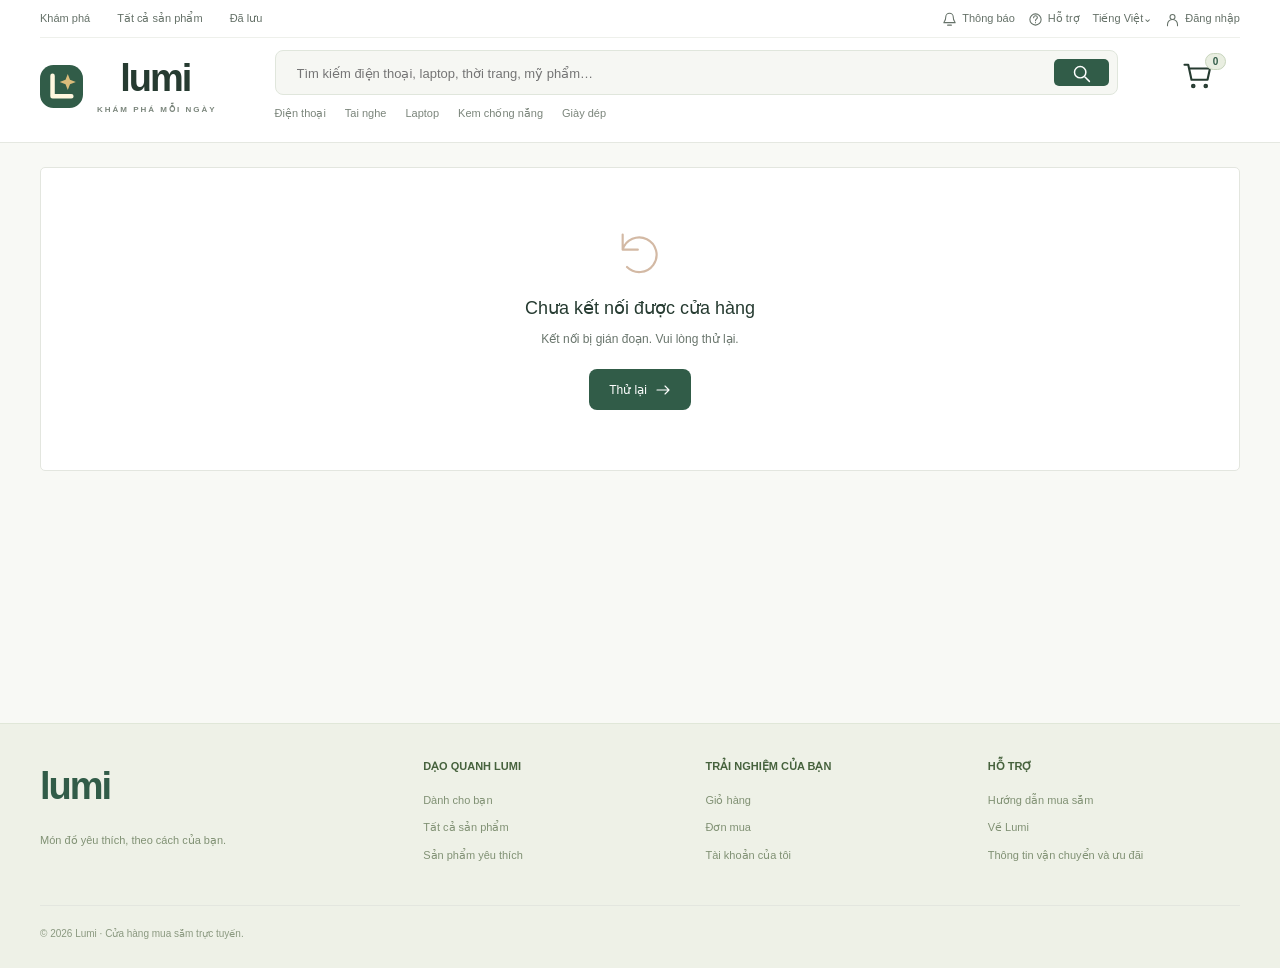
==== index.html @ dc426d9c "feat(deploy): add production config for free Hugging Face Spaces backend & Vercel frontend" ====
<!doctype html>
<html lang="vi">
<head>
  <meta charset="UTF-8"><meta name="viewport" content="width=device-width,initial-scale=1">
  <meta name="theme-color" content="#315c48"><meta name="description" content="Lumi · Khám phá sản phẩm cho công nghệ, thời trang, làm đẹp và nhà cửa.">
  <title>Lumi · Mỗi ngày một lựa chọn mới</title>
  <link rel="icon" href="/static/images/lumi-mark.svg" type="image/svg+xml">
  <link rel="stylesheet" href="/static/css/style.css">
  <link rel="stylesheet" href="/static/css/commerce.css?v=20261016-muse-overhaul"><link rel="stylesheet" href="/static/css/native.css?v=20261016-retail"><link rel="stylesheet" href="/static/css/experience.css?v=20261016"><script defer src="/static/js/native.js?v=20261016-retail"></script><link rel="stylesheet" href="/static/css/storefront.css?v=20261016-retail"><script defer src="/static/js/storefront.js?v=20261016-retail"></script><script defer src="/static/js/app.js?v=20261016-search-close"></script>
</head>
<body>
  <div class="demo-strip" id="demo-strip" hidden><span>LUMI / CỬA HÀNG MUA SẮM</span> Khám phá sản phẩm mới mỗi ngày</div>
  <header class="site-header">
    <div class="container top-nav"><div class="top-links"><button data-action="home">Khám phá</button><i></i><button data-action="catalog">Tất cả sản phẩm</button><i></i><button data-action="wishlist">Đã lưu</button></div><div class="top-links"><button data-action="notifications"><span data-icon="bell"></span>Thông báo <b id="notice-count" hidden></b></button><button data-action="help"><span data-icon="help"></span>Hỗ trợ</button><span class="language">Tiếng Việt⌄</span><button id="account-nav" data-action="account"><span data-icon="user"></span>Đăng nhập</button></div></div>
    <div class="container main-nav"><button class="brand" data-action="home" aria-label="Lumi trang chủ"><img src="/static/images/lumi-mark.svg" alt=""><span>lumi<small>KHÁM PHÁ MỖI NGÀY</small></span></button><div class="search-area"><form id="search-form" class="search-box"><input id="search" type="search" placeholder="Tìm kiếm điện thoại, laptop, thời trang, mỹ phẩm…" autocomplete="off" aria-label="Tìm kiếm sản phẩm"><button type="submit" aria-label="Tìm kiếm"><span data-icon="search"></span></button></form><div id="search-dropdown" class="search-dropdown" hidden></div><div class="search-suggestions"><button data-search="điện thoại">Điện thoại</button><button data-search="tai nghe">Tai nghe</button><button data-search="laptop">Laptop</button><button data-search="kem chống nắng">Kem chống nắng</button><button data-search="giày">Giày dép</button></div></div><button class="cart-trigger" data-action="cart" aria-label="Mở giỏ hàng"><span data-icon="cart"></span><b id="cart-count">0</b></button></div>
  </header>
  <div id="demo-toolbar" class="demo-toolbar" hidden><div class="container"><span class="demo-context"><span class="status-dot"></span>HỒ SƠ KHÁCH HÀNG</span><label class="profile-switch"><span data-icon="users"></span><select id="profile-switch" aria-label="Đổi hồ sơ demo"><option value="">Chọn hồ sơ mua sắm</option></select></label><label class="debug-toggle" title="Xem thông tin thử nghiệm"><input type="checkbox" id="debug-toggle"><span class="switch"></span> Chế độ Lab </label></div></div>
  <aside id="debug-panel" class="debug-panel" hidden></aside>
  <main id="app"><div class="container loading-screen"><div class="spinner"></div><p>Đang mở cửa hàng dành cho bạn…</p></div></main>
  <footer><div class="container"><div class="footer-brand"><strong>lumi</strong><p>Món đồ yêu thích, theo cách của bạn.</p></div><div><strong>DẠO QUANH LUMI</strong><button data-action="home">Dành cho bạn</button><button data-action="catalog">Tất cả sản phẩm</button><button data-action="wishlist">Sản phẩm yêu thích</button></div><div><strong>TRẢI NGHIỆM CỦA BẠN</strong><button data-action="cart">Giỏ hàng</button><button data-action="orders">Đơn mua</button><button data-action="account">Tài khoản của tôi</button></div><div><strong>HỖ TRỢ</strong><button data-action="help">Hướng dẫn mua sắm</button><button data-action="about">Về Lumi</button><p>Thông tin vận chuyển và ưu đãi</p></div></div><div class="footer-bottom container">© 2026 Lumi · Cửa hàng mua sắm trực tuyến.</div></footer>
  <nav class="mobile-nav" aria-label="Điều hướng di động"><button data-action="home"><span data-icon="home"></span>Khám phá</button><button data-action="wishlist"><span data-icon="heart"></span>Yêu thích</button><button data-action="cart"><span data-icon="cart"></span>Giỏ hàng</button><button data-action="account"><span data-icon="user"></span>Tôi</button></nav>
  <dialog id="modal" aria-labelledby="modal-title"><div id="modal-content"></div></dialog>
  <div id="toasts" class="toasts" role="status" aria-live="polite"></div>
</body></html>
---- static/css/style.css ----
:root{--orange:#ee4d2d;--orange-dark:#d83f21;--ink:#292623;--muted:#8c8782;--line:#eeebe7;--bg:#f6f5f3;--green:#16856a;--serif:Georgia,'Times New Roman',serif}*{box-sizing:border-box}body{margin:0;font-family:Arial,'Helvetica Neue',sans-serif;font-size:14px;color:var(--ink);background:var(--bg);line-height:1.5}button,input,select,textarea{font:inherit}button,a,input,select,textarea{-webkit-tap-highlight-color:transparent}button{cursor:pointer;border:0;background:transparent;color:inherit}button:disabled{cursor:not-allowed;opacity:.5}a{color:inherit;text-decoration:none}button:focus-visible,a:focus-visible,input:focus-visible,select:focus-visible,textarea:focus-visible{outline:3px solid #ffb28d;outline-offset:3px}h1,h2,h3,p{margin:0}img{max-width:100%;display:block}svg{width:21px;height:21px;stroke:currentColor;stroke-width:1.7;fill:none;stroke-linecap:round;stroke-linejoin:round;vertical-align:middle;flex-shrink:0}[hidden]{display:none!important}.container{width:min(1200px,calc(100% - 64px));margin:auto}.demo-strip{padding:5px 20px;text-align:center;background:#292623;color:#e2dcd6;font-size:10px;letter-spacing:.3px}.demo-strip span{font-size:9px;color:#ffbda7;border:1px solid #79605a;border-radius:3px;padding:1px 5px;margin-right:8px}.site-header{background:linear-gradient(110deg,#ed452b,#fb6435);color:white}.top-nav{display:flex;justify-content:space-between;min-height:38px;font-size:11px}.top-links{display:flex;gap:13px;align-items:center}.top-links button{padding:0;display:flex;align-items:center;gap:5px}.top-links svg{width:15px;height:15px}.top-links i{height:12px;border-left:1px solid #ffffff45}.social{font-size:14px;font-weight:bold}.main-nav{display:flex;align-items:center;gap:48px;padding:18px 0 27px}.brand{display:flex;gap:10px;align-items:center;color:#fff;padding:0;min-width:180px}.brand img{width:43px;height:48px}.brand>span{font-size:35px;letter-spacing:-1.5px;line-height:1.1}.brand small{display:block;font-size:9px;letter-spacing:6px;text-align:left;margin:4px 0 0 3px}.search-area{flex:1;min-width:0}.search-box{background:#fff;display:flex;padding:4px;border-radius:3px;box-shadow:0 2px 5px #b63c2417}.search-box input{width:100%;height:36px;padding:0 14px;border:0;outline:none;color:var(--ink);font-size:12px}.search-box button{background:var(--orange);width:62px;flex-shrink:0;border-radius:2px;color:#fff}.search-suggestions{display:flex;gap:15px;margin-top:7px;font-size:10px}.search-suggestions button{padding:0;white-space:nowrap}.cart-trigger{position:relative;margin:0 22px 20px 0}.cart-trigger svg{width:30px;height:30px}.cart-trigger b{position:absolute;right:-8px;top:-7px;border:2px solid #f35a31;border-radius:10px;background:#fff;color:var(--orange);font-size:10px;min-width:21px;padding:0 4px}.demo-toolbar{background:#fff;border-bottom:1px solid var(--line)}.demo-toolbar>.container{display:flex;align-items:center;gap:24px;min-height:45px;font-size:11px}.demo-context{color:var(--muted);display:flex;align-items:center;gap:7px}.status-dot{width:6px;height:6px;background:#4eae84;display:inline-block;border-radius:50%;box-shadow:0 0 0 3px #4eae8415}.profile-switch{display:flex;align-items:center;gap:6px}.profile-switch svg{width:16px;height:16px;color:var(--muted)}.profile-switch select{border:0;background:#fff;max-width:240px;font-size:11px;color:#5c5752}.debug-toggle{margin-left:auto;display:flex;gap:8px;align-items:center;cursor:pointer;font-size:11px}.debug-toggle input{position:absolute;opacity:0;pointer-events:none}.switch{display:block;width:29px;height:16px;border-radius:15px;background:#d9d5d1;padding:2px}.switch:after{content:'';display:block;background:white;width:12px;height:12px;border-radius:50%;transition:transform .15s}.debug-toggle input:checked+.switch{background:var(--orange)}.debug-toggle input:checked+.switch:after{transform:translateX(13px)}.lab-label{font-size:8px;color:var(--orange);background:#fff0e9;padding:3px 5px;border-radius:3px;letter-spacing:.5px}.debug-panel{background:#17231f;color:#b1dec6;border-bottom:1px solid #365442;font-family:monospace;padding:18px 0}.debug-top{display:flex;justify-content:space-between;align-items:center;font-size:12px;gap:12px}.debug-metrics{display:flex;gap:30px;flex-wrap:wrap;margin-top:12px;font-size:11px}.debug-metrics span{color:#6d9b81;display:block;font-size:10px}.debug-panel button{color:#c2f2d5;border:1px solid #42614e;border-radius:4px;padding:5px 10px}.debug-note{font-size:10px;opacity:.7;margin-top:10px}.page{padding-top:25px;padding-bottom:52px;min-height:60vh}.welcome-line{display:flex;align-items:center;justify-content:space-between;margin-bottom:15px;font-size:12px;color:#746e67}.welcome-line span{display:flex;align-items:center;gap:6px}.welcome-line b{color:var(--ink);font-weight:500}.welcome-line small{font-size:10px;letter-spacing:.6px}.hero-layout{display:grid;grid-template-columns:minmax(0,2.1fr) minmax(0,1fr);gap:12px}.hero{position:relative;overflow:hidden;min-height:310px;border-radius:6px;background:#f4e7d9;display:flex;align-items:center;padding:36px}.hero-copy{position:relative;z-index:2;max-width:55%}.eyebrow{font-size:10px;letter-spacing:2px;color:#a17457;font-weight:600;display:flex;align-items:center;gap:7px;margin-bottom:10px}.hero h1{font-family:var(--serif);font-size:43px;font-weight:500;line-height:1.13;letter-spacing:-1.5px;color:#442f23}.hero h1 em{color:var(--orange);font-style:normal}.hero p{font-size:12px;color:#8e7160;margin:14px 0 20px;max-width:240px}.primary,.secondary,.outline,.soft-button{border-radius:3px;padding:11px 20px;font-size:12px;display:inline-flex;align-items:center;justify-content:center;gap:8px;min-height:41px}.primary{background:var(--orange);color:#fff}.primary:hover{background:var(--orange-dark)}.primary svg{width:16px;height:16px}.secondary{background:var(--ink);color:#fff}.outline{border:1px solid var(--orange);color:var(--orange);background:#fff8f4}.soft-button{background:#f5f3f0;color:#6f645b}.hero-art{position:absolute;right:-7px;top:0;width:47%;height:100%;display:grid;place-items:center;background:radial-gradient(ellipse at 50% 80%,#e2c7a7,transparent 65%)}.hero-circle{width:245px;height:245px;position:absolute;background:#ead6be;border-radius:50%;right:15px;top:27px}.hero-art img{width:230px;height:245px;object-fit:cover;position:relative;transform:rotate(-9deg);mix-blend-mode:multiply;border-radius:35%}.hero-sticker{position:absolute;background:#fffaf3;border:1px solid #e4d2bc;border-radius:50%;width:72px;height:72px;display:flex;align-items:center;justify-content:center;flex-direction:column;right:18px;bottom:27px;transform:rotate(10deg);font-size:10px;color:#9e6e43;box-shadow:0 8px 24px #96765016}.hero-sticker b{font-size:23px;color:#7c4a27}.hero-pagination{position:absolute;left:36px;bottom:15px;display:flex;gap:5px}.hero-pagination button{width:6px;height:6px;background:#c7ae97;border-radius:10px;padding:0}.hero-pagination .active{width:21px;background:#8e5a39}.side-promos{display:grid;gap:12px;grid-template-rows:1fr 1fr}.promo{position:relative;border-radius:6px;overflow:hidden;padding:21px 24px;display:flex;align-items:center;min-height:149px}.promo-one{background:#e5ebdf}.promo-two{background:#f5ddd4}.promo>div{position:relative;z-index:1;max-width:65%}.promo small{font-size:8px;letter-spacing:1.3px;color:#61715b}.promo h3{font-family:var(--serif);font-weight:500;font-size:24px;line-height:1.1;margin:5px 0 9px;color:#3e4e36}.promo-two h3{color:#8c4d3d}.promo p{font-size:10px;color:#6b7763}.promo button{font-size:10px;color:#42623b;padding:7px 0 0}.promo img{position:absolute;right:0;width:40%;height:100%;top:0;object-fit:cover;mix-blend-mode:multiply}.benefit-strip{display:grid;grid-template-columns:repeat(4,1fr);background:#fff;border:1px solid var(--line);border-radius:5px;margin-top:16px;padding:18px 10px}.benefit{display:flex;justify-content:center;align-items:center;gap:12px;border-right:1px solid var(--line)}.benefit:last-child{border:0}.benefit svg{color:var(--orange);width:25px;height:25px}.benefit strong{font-size:11px;display:block;font-weight:600}.benefit small{font-size:10px;color:var(--muted);display:block;margin-top:2px}.section{margin-top:29px}.section-title{display:flex;align-items:center;gap:12px;justify-content:space-between;margin-bottom:17px}.section-title h2{font-size:19px;font-weight:600;letter-spacing:-.4px}.section-title p{font-size:11px;color:var(--muted);margin-top:3px}.section-title>button{font-size:11px;color:var(--orange);display:flex;align-items:center;gap:6px}.section-title>button svg{width:14px;height:14px}.category-list{display:grid;grid-template-columns:repeat(8,1fr);background:#fff;border:1px solid var(--line);border-radius:5px}.category{padding:19px 6px 16px;display:flex;flex-direction:column;align-items:center;gap:10px;position:relative;border-right:1px solid #f5f2ef;font-size:11px}.category:last-child{border:0}.category:hover,.category.active{background:#fff8f3;color:var(--orange)}.category-icon{width:57px;height:57px;background:#f7f1ea;border-radius:50%;display:grid;place-items:center;color:#a47d59}.category:nth-child(2n) .category-icon{background:#eef1e9;color:#788365}.category:nth-child(3n) .category-icon{background:#f7eae5;color:#b77f6f}.category-icon svg{width:29px;height:29px;stroke-width:1.3}.category small{font-size:9px;color:#aaa39a}.flash{background:#fff;border-radius:5px;border:1px solid var(--line);padding:21px 22px}.flash .section-title{margin-bottom:16px}.flash-heading{display:flex;align-items:center;gap:17px}.flash h2{font-style:italic;font-size:23px;color:var(--orange);letter-spacing:-1px;font-weight:800}.countdown{display:flex;gap:3px;align-items:center;font-size:12px;color:#655d55}.countdown b{background:#2e2a26;color:#fff;min-width:22px;border-radius:3px;padding:2px 4px;font-size:10px;text-align:center}.flash-grid{display:grid;grid-template-columns:repeat(6,1fr);gap:18px}.flash-card{min-width:0;position:relative;text-align:center;cursor:pointer}.flash-img{background:#f8f7f4;aspect-ratio:1.15;overflow:hidden;position:relative;border-radius:3px}.flash-img img{height:100%;width:100%;object-fit:cover;transition:transform .2s}.flash-card:hover img{transform:scale(1.04)}.discount{position:absolute;top:0;right:0;background:#ffe8b4;color:#dc5a33;padding:3px 6px;font-size:10px;z-index:1}.flash-card .price{margin:10px 0 5px;font-size:19px;display:block}.sale-progress{height:15px;position:relative;border-radius:10px;background:#ffe3d8;overflow:hidden;font-size:8px;color:#fff;display:flex;align-items:center;justify-content:center}.sale-progress:before{position:absolute;content:'';left:0;top:0;height:100%;width:var(--progress,70%);background:linear-gradient(90deg,#fa9a50,#f45232)}.sale-progress span{position:relative;z-index:1}.muse-banner{display:flex;align-items:center;justify-content:space-between;padding:24px 30px;background:#eeeae2;border:1px solid #e5dfd3;border-radius:5px;gap:20px}.muse-symbol{height:46px;width:46px;border:1px solid #cfc6b2;border-radius:12px;display:grid;place-items:center;color:#87734f;background:#f7f5ef;flex-shrink:0}.muse-symbol svg{width:25px;height:25px}.muse-banner-copy{flex:1}.muse-banner h3{font-family:var(--serif);font-size:24px;font-weight:500;color:#584c38}.muse-banner p{font-size:11px;color:#948671;margin-top:3px}.muse-banner .eyebrow{font-size:8px;margin-bottom:3px;color:#928164}.muse-banner button{font-size:11px;display:flex;align-items:center;gap:8px}.muse-banner button svg{width:16px;height:16px}.recommend-title{border-bottom:2px solid var(--orange);padding-bottom:13px}.recommend-title h2{font-size:18px;color:var(--orange)}.recommend-title .badge{margin-left:10px;vertical-align:middle}.badge{font-size:8px;letter-spacing:1px;background:#fff0e9;color:var(--orange);border:1px solid #f8d5c8;border-radius:3px;padding:3px 6px;display:inline-block;font-weight:500}.recommend-status{display:flex;gap:6px;align-items:center;font-size:10px;color:#999287}.product-grid{display:grid;grid-template-columns:repeat(6,minmax(0,1fr));gap:12px}.product-card{position:relative;min-width:0;background:#fff;border:1px solid #e9e6e2;border-radius:4px;overflow:hidden;transition:transform .16s,box-shadow .16s,border-color .16s}.product-card:hover{transform:translateY(-3px);box-shadow:0 5px 18px #3a261810;border-color:#edb39b}.product-card-main{padding:0;text-align:left;width:100%;display:block}.product-image{position:relative;aspect-ratio:1;background:#f7f5f1;overflow:hidden}.product-image img{width:100%;height:100%;object-fit:cover;transition:transform .2s}.product-card:hover .product-image img{transform:scale(1.03)}.mall-tag{position:absolute;left:0;top:10px;font-size:8px;background:#c52b2e;color:#fff;padding:1px 5px;letter-spacing:.2px}.product-info{padding:10px 10px 12px}.product-name{height:34px;overflow:hidden;font-size:11px;line-height:17px;font-weight:400;display:-webkit-box;-webkit-line-clamp:2;-webkit-box-orient:vertical}.product-promos{display:flex;gap:4px;height:22px;align-items:center;margin-top:4px}.product-promos span{font-size:7px;border:1px solid #ee8a63;color:#e86b3f;padding:0 3px;white-space:nowrap}.product-promos .free-tag{color:#1d9b89;border-color:#31b99d}.product-prices{display:flex;align-items:baseline;gap:6px;margin:5px 0}.price{font-size:19px;color:var(--orange);letter-spacing:-.5px;font-weight:500}.price small{font-size:11px;margin-right:1px}.old-price{font-size:9px;text-decoration:line-through;color:#aaa39b}.product-meta{display:flex;align-items:center;justify-content:space-between;font-size:9px;color:#948b81;margin:6px 0}.stars{color:#e6a34f;letter-spacing:1px}.product-location{font-size:9px;color:#aaa298;display:flex;align-items:center;gap:3px}.product-location svg{width:10px;height:10px}.product-score{background:#14291e;color:#9ddbaf;font-size:9px;font-family:monospace;padding:6px 9px;border-top:1px solid #30533a;overflow:hidden;text-overflow:ellipsis}.heart-button{position:absolute;top:9px;right:9px;width:27px;height:27px;background:#ffffffd9;border-radius:50%;color:#9a8d80;display:grid;place-items:center;z-index:2}.heart-button svg{width:15px;height:15px}.heart-button.saved{color:var(--orange)}.load-more{text-align:center;margin-top:26px}.load-more button{background:#fff;border:1px solid #dbd5cd;width:300px;max-width:100%;padding:11px;font-size:11px;color:#6f6459}.quick-vouchers{display:flex;gap:12px;margin-top:16px}.mini-voucher{border:1px dashed #edcab7;background:#fffaf5;flex:1;display:flex;align-items:center;padding:12px 16px;gap:11px;color:#a96843;border-radius:4px}.mini-voucher svg{width:23px;height:23px}.mini-voucher strong{display:block;font-size:12px}.mini-voucher small{font-size:9px;color:#b5927b}.mini-voucher>span:last-child{margin-left:auto;font-size:14px}.breadcrumb{font-size:11px;color:#a09486;margin-bottom:21px;display:flex;align-items:center;gap:10px}.breadcrumb button{padding:0}.page-title{font-size:26px;font-family:var(--serif);font-weight:500;margin-bottom:5px}.page-subtitle{color:var(--muted);font-size:12px;margin-bottom:23px}.catalog-layout{display:grid;grid-template-columns:185px 1fr;gap:22px}.filter-panel{background:#fff;border:1px solid var(--line);border-radius:5px;padding:18px;height:fit-content}.filter-panel h3{font-size:12px;margin:0 0 14px}.filter-group{border-top:1px solid var(--line);margin-top:17px;padding-top:17px}.filter-group>label{display:block;font-size:11px;margin-bottom:8px}.filter-categories{display:flex;flex-direction:column;gap:7px}.filter-categories button{text-align:left;font-size:11px;padding:4px 0;color:#8d8275}.filter-categories button.active{color:var(--orange);font-weight:bold}.filter-panel input,.filter-panel select{width:100%;padding:7px 6px;font-size:10px;border:1px solid #e4ddd5;border-radius:3px;margin-bottom:7px}.filter-panel .primary{width:100%;font-size:10px;min-height:30px;padding:7px}.sort-bar{background:#eae7e2;border-radius:4px;padding:12px;display:flex;gap:7px;align-items:center;margin-bottom:14px;font-size:11px}.sort-bar>span{margin-right:8px;color:#8a7f73}.sort-bar button{background:#fff;padding:8px 12px;border-radius:3px}.sort-bar button.active{background:var(--orange);color:#fff}.sort-bar select{border:0;border-radius:3px;padding:8px 5px;background:#fff;font-size:11px}.result-count{margin-left:auto;font-size:10px;color:#918477}.catalog-layout .product-grid{grid-template-columns:repeat(4,minmax(0,1fr))}.pagination{display:flex;justify-content:center;gap:7px;margin-top:24px}.pagination button{padding:8px 14px;background:#fff;border:1px solid #e8e1d8;border-radius:3px}.pagination button.active{background:var(--orange);color:#fff;border-color:var(--orange)}.empty-state{background:#fff;text-align:center;padding:60px 20px;border:1px solid var(--line);border-radius:5px;grid-column:1/-1}.empty-state>svg{width:52px;height:52px;color:#d3b9a4;stroke-width:1;margin-bottom:15px}.empty-state h3{font-size:18px;margin-bottom:8px;font-weight:500}.empty-state p{font-size:12px;color:var(--muted);margin-bottom:21px}.content-card{background:#fff;border:1px solid var(--line);border-radius:5px;padding:26px}.cart-layout{display:grid;grid-template-columns:minmax(0,1fr) 340px;gap:20px;align-items:start}.cart-shop{padding:14px 18px;border-bottom:1px solid var(--line);display:flex;align-items:center;gap:10px;font-size:12px;font-weight:600}.cart-shop .badge{font-size:8px;letter-spacing:0}.cart-line{display:grid;grid-template-columns:17px 75px minmax(0,1fr) 90px 95px 22px;gap:15px;padding:18px;align-items:center;border-bottom:1px solid var(--line)}input[type=checkbox]{accent-color:var(--orange);width:15px;height:15px;cursor:pointer}.cart-line img{width:75px;height:75px;object-fit:cover;border-radius:3px}.cart-line h3{font-size:12px;font-weight:500;line-height:1.5}.cart-line p{font-size:10px;color:var(--muted);margin-top:5px}.cart-line .price{font-size:15px}.quantity{display:flex;border:1px solid #e4ddd4;border-radius:3px;width:fit-content;align-items:center;background:#fff}.quantity button{width:27px;height:29px;color:#8b7e6e}.quantity span{min-width:31px;text-align:center;border-left:1px solid #e4ddd4;border-right:1px solid #e4ddd4;font-size:12px}.quantity input{width:40px;border:0;text-align:center;font-size:12px;appearance:textfield}.quantity input::-webkit-inner-spin-button{appearance:none}.remove-button{color:#a79c90}.remove-button svg{width:16px;height:16px}.cart-select-all{padding:15px 18px;display:flex;gap:9px;align-items:center;font-size:11px}.checkout-summary{position:sticky;top:20px}.checkout-summary h3{font-size:16px;margin-bottom:18px;font-weight:600}.summary-row{display:flex;justify-content:space-between;gap:10px;color:#8c8175;font-size:12px;margin:12px 0}.summary-row strong{color:#51463b;font-weight:500}.summary-row.discount-row strong{color:var(--green)}.summary-row.total{border-top:1px solid var(--line);padding-top:15px;margin-top:18px;align-items:center;color:var(--ink)}.summary-row.total strong{font-size:24px;color:var(--orange)}.checkout-summary .primary{width:100%;margin-top:10px}.checkout-summary small{display:block;text-align:center;color:#b3a594;font-size:9px;margin-top:12px}.shipping-progress{background:#edf5ee;border:1px solid #dce9dd;padding:14px 18px;border-radius:4px;font-size:11px;color:#5d8061;margin:17px 0}.shipping-progress>div{height:4px;background:#d8e7d9;margin-top:8px;border-radius:5px;overflow:hidden}.shipping-progress>div>span{display:block;height:100%;background:#74a77a;width:var(--progress,0%)}.checkout-section{margin-bottom:16px}.checkout-section h3{display:flex;gap:9px;align-items:center;font-size:15px;font-weight:500;margin-bottom:15px}.checkout-section h3 svg{color:var(--orange);width:18px;height:18px}.address-option{display:flex;align-items:start;gap:11px;padding:14px;border:1px solid #e8e0d6;border-radius:4px;margin:9px 0;font-size:12px}.address-option:has(input:checked){border-color:#ee9c77;background:#fffaf5}.address-option strong{font-size:12px;font-weight:500}.address-option p{font-size:11px;color:#8f8172;margin-top:3px}.address-option input{accent-color:var(--orange)}.checkout-section select,.checkout-section input[type=text]{width:100%;padding:11px;border:1px solid #e4ddd4;border-radius:3px;background:#fff}.coin-option{font-size:12px;display:flex;align-items:center;gap:9px;padding-top:17px}.account-layout{display:grid;grid-template-columns:205px 1fr;gap:25px;align-items:start}.account-sidebar{padding:10px 0}.account-avatar{display:flex;gap:10px;align-items:center;padding-bottom:20px;border-bottom:1px solid #e3ded6;margin-bottom:15px}.account-avatar img,.avatar-letter{width:42px;height:42px;border-radius:50%;object-fit:cover;background:#eee0d1;color:#ad7e54;display:grid;place-items:center;font-family:var(--serif);font-size:22px}.account-avatar strong{font-size:12px;display:block}.account-avatar small{font-size:10px;color:#9e8a72}.account-sidebar>button{display:flex;align-items:center;gap:11px;padding:11px 7px;font-size:12px;width:100%;text-align:left;color:#887866}.account-sidebar>button.active{color:var(--orange)}.account-sidebar svg{width:17px;height:17px}.card-title{display:flex;justify-content:space-between;align-items:center;gap:12px;border-bottom:1px solid var(--line);padding-bottom:18px;margin-bottom:20px}.card-title h2{font-size:20px;font-weight:500;font-family:var(--serif)}.card-title p{font-size:11px;color:var(--muted);margin-top:4px}.wallet-grid{display:grid;grid-template-columns:1fr 1fr;gap:14px;margin-bottom:25px}.wallet-card{padding:19px;border:1px solid #eee3d7;background:#fffaf4;border-radius:5px}.wallet-card span{font-size:11px;color:#ae8868}.wallet-card strong{display:block;font-size:27px;color:#8c603b;margin:4px 0;font-weight:500}.wallet-card small{font-size:10px;color:#ac9883}.field{margin-bottom:16px}.field label{display:block;font-size:11px;color:#8b7965;margin-bottom:7px}.field input,.field select,.field textarea{width:100%;border:1px solid #e1d9ce;padding:10px 12px;background:#fff;border-radius:3px;font-size:12px;min-height:41px;color:#51483e}.field textarea{resize:vertical;min-height:75px}.field-row{display:grid;grid-template-columns:1fr 1fr;gap:16px}.form-help{font-size:10px;color:#a28f79;margin-top:6px}.profile-form{max-width:510px}.address-card{padding:20px 0;border-bottom:1px solid var(--line);display:flex;justify-content:space-between;align-items:start;gap:18px}.address-card h3{font-size:13px;font-weight:500}.address-card p{font-size:11px;color:#94816b;margin-top:6px}.address-actions{display:flex;gap:9px;flex-shrink:0}.address-actions button{font-size:11px;color:var(--orange)}.default-tag{display:inline-block;font-size:9px;border:1px solid var(--orange);color:var(--orange);padding:1px 5px;margin-top:7px}.voucher-grid{display:grid;grid-template-columns:1fr 1fr;gap:16px}.voucher-card{display:flex;border:1px solid #e9ddd0;border-radius:4px;overflow:hidden;min-height:125px;background:#fff}.voucher-value{width:105px;flex-shrink:0;background:#f8eee1;color:#a27343;display:flex;align-items:center;justify-content:center;flex-direction:column;border-right:1px dashed #d5bfa5}.voucher-value svg{width:29px;height:29px;margin-bottom:4px}.voucher-value b{font-size:22px;font-weight:500}.voucher-detail{padding:16px;font-size:12px;flex:1}.voucher-detail strong{font-weight:500}.voucher-detail p{font-size:10px;color:#a38f77;margin-top:4px}.voucher-detail button{color:var(--orange);border:1px solid #edb898;padding:3px 14px;border-radius:2px;font-size:10px;margin-top:8px}.order-tabs{display:flex;border-bottom:1px solid var(--line);margin:-6px -8px 18px;overflow:auto}.order-tabs button{padding:14px 17px;font-size:11px;white-space:nowrap;border-bottom:2px solid transparent}.order-tabs button.active{border-color:var(--orange);color:var(--orange)}.order-card{border:1px solid var(--line);border-radius:4px;margin-bottom:16px;padding:17px}.order-card-top{display:flex;justify-content:space-between;gap:12px;font-size:10px;color:#a08c72;border-bottom:1px solid var(--line);padding-bottom:12px}.order-card-top strong{color:var(--orange);font-size:11px;font-weight:500}.order-item{display:flex;gap:13px;padding:15px 0;align-items:center;font-size:12px}.order-item img{width:58px;height:58px;object-fit:cover;border-radius:3px}.order-item>div{flex:1}.order-item p{font-size:10px;color:#a18c72;margin-top:5px}.order-total{text-align:right;border-top:1px solid var(--line);padding-top:14px;font-size:11px}.order-total strong{font-size:20px;color:var(--orange);font-weight:500;margin-left:8px}.order-buttons{display:flex;justify-content:flex-end;gap:8px;margin-top:15px}.order-buttons button{font-size:10px;padding:7px 13px;min-height:32px}.notification{padding:17px 12px;border-bottom:1px solid var(--line);display:flex;gap:15px;align-items:start}.notification.unread{background:#fff9f2}.notification-icon{width:37px;height:37px;border-radius:50%;background:#f8e5d4;color:#ba8958;display:grid;place-items:center;flex-shrink:0}.notification h3{font-size:12px;font-weight:500}.notification p{font-size:11px;color:#94806a;margin-top:4px}.notification time{font-size:9px;color:#ad9a85;margin-top:6px;display:block}dialog{border:0;padding:0;max-width:min(960px,calc(100% - 36px));width:960px;max-height:90vh;background:#fff;border-radius:8px;box-shadow:0 20px 100px #30201044;color:var(--ink)}dialog::backdrop{background:#201b16a8;backdrop-filter:blur(3px)}.modal-header{display:flex;align-items:center;justify-content:space-between;padding:19px 24px;border-bottom:1px solid var(--line)}.modal-header h2{font-size:18px;font-family:var(--serif);font-weight:500}.close-button{display:grid;place-items:center;width:27px;height:27px;color:#9d8972}.modal-body{padding:24px}.modal-small{max-width:450px!important}.auth-tabs{display:flex;gap:20px;margin-bottom:24px;border-bottom:1px solid var(--line)}.auth-tabs button{padding:5px 0 11px;font-size:14px;color:#ab967e;border-bottom:2px solid transparent}.auth-tabs button.active{color:var(--orange);border-color:var(--orange)}.auth-form .primary{width:100%;margin-top:5px}.auth-link{display:block;margin:12px auto;font-size:11px;color:#ab8160}.demo-auth{background:#f8f3ec;padding:14px;margin-top:20px;border-radius:4px}.demo-auth p{font-size:10px;color:#a98d6d;margin-bottom:10px}.demo-profile-grid{display:grid;grid-template-columns:1fr 1fr;gap:6px}.demo-profile-grid button{font-size:10px;text-align:left;padding:9px;background:#fff;border:1px solid #e9dfd2;border-radius:3px;display:flex;gap:7px;align-items:center}.demo-profile-grid img{width:23px;height:23px;border-radius:50%;object-fit:cover}.product-detail{display:grid;grid-template-columns:1fr 1.15fr;gap:30px}.detail-image{aspect-ratio:1;background:#f8f6f3;overflow:hidden;border-radius:5px}.detail-image img{width:100%;height:100%;object-fit:cover}.detail-thumbs{display:flex;gap:7px;margin-top:10px}.detail-thumbs img{width:58px;height:58px;object-fit:cover;border:1px solid #eeae8c;border-radius:3px}.detail-title{font-size:20px;font-weight:500;line-height:1.5;margin:8px 0 11px}.detail-title .badge{font-size:10px;margin-right:6px;letter-spacing:0;background:#c12b2f;color:#fff;border:0}.detail-rating{font-size:11px;display:flex;gap:14px;color:#98826a;margin-bottom:17px}.detail-rating>span+span{border-left:1px solid #e6d8c7;padding-left:14px}.detail-pricing{background:#f9f4ed;padding:15px;margin:14px 0}.detail-pricing .price{font-size:32px}.detail-pricing .old-price{font-size:12px;margin-right:10px}.detail-pricing .badge{letter-spacing:0;margin-left:10px}.detail-line{display:flex;gap:15px;font-size:11px;margin:17px 0;align-items:start}.detail-line>span:first-child{width:80px;color:#ab957b;flex-shrink:0}.detail-line p{color:#9e8c74;font-size:10px;margin-top:3px}.detail-actions{display:flex;gap:10px;flex-wrap:wrap;margin:25px 0 17px}.detail-actions button{flex:1;padding:12px 14px;white-space:nowrap;font-size:11px}.detail-guarantee{border-top:1px solid var(--line);padding-top:14px;font-size:10px;color:#a18e77;display:flex;gap:6px;align-items:center}.detail-guarantee svg{width:16px;height:16px;color:#7f9c75}.detail-shop{margin-top:24px;padding:17px;border:1px solid var(--line);border-radius:4px;display:flex;align-items:center;justify-content:space-between;font-size:12px;gap:12px}.detail-shop small{display:block;font-size:10px;color:#a08b71}.detail-description{padding:20px 0;border-bottom:1px solid var(--line);font-size:12px;color:#958169;line-height:1.8}.detail-description h3{color:var(--ink);font-size:13px;font-weight:500;margin-bottom:8px}.detail-similar{margin-top:24px}.detail-similar h3{font-family:var(--serif);font-size:18px;font-weight:500;margin-bottom:15px}.detail-similar .product-grid{grid-template-columns:repeat(4,1fr)}.history-list{max-height:58vh;overflow:auto;font-family:monospace;font-size:10px}.history-row{padding:10px;border-bottom:1px solid var(--line);display:grid;grid-template-columns:40px 1fr 130px;gap:12px}.history-row code{color:var(--green)}.history-row small{color:var(--muted)}.success-state{text-align:center;padding:40px 20px}.success-state>svg{width:70px;height:70px;color:#4d9d74;stroke-width:1;margin-bottom:15px}.success-state h1{font-family:var(--serif);font-size:30px;font-weight:500;margin-bottom:10px}.success-state p{font-size:12px;color:#9c8568;margin:7px 0}.success-code{color:var(--orange);font-family:monospace;font-size:17px;margin:14px 0}.success-state .primary{margin-top:20px}.alert{background:#fff4e5;border:1px solid #efdbbc;padding:12px 15px;color:#a77c43;font-size:11px;border-radius:4px;margin-bottom:18px}.error-text{font-size:11px;color:#d24629;margin:10px 0}.loading-screen{min-height:60vh;display:flex;flex-direction:column;align-items:center;justify-content:center;gap:14px;color:#ab9273;font-size:12px}.spinner{width:27px;height:27px;border:2px solid #e9d8c5;border-top-color:var(--orange);border-radius:50%;animation:spin .7s linear infinite}@keyframes spin{to{transform:rotate(360deg)}}.toasts{position:fixed;top:25px;right:25px;z-index:10000;display:flex;flex-direction:column;gap:8px}.toast{background:#fff;border:1px solid #eadfce;border-left:3px solid #5b9975;border-radius:4px;padding:14px 20px;box-shadow:0 6px 25px #38241420;font-size:12px;max-width:350px;animation:toast-in .2s ease}.toast.error{border-left-color:var(--orange)}@keyframes toast-in{from{transform:translateY(-8px);opacity:0}to{transform:translateY(0);opacity:1}}footer{background:#fff;border-top:3px solid var(--orange);padding:36px 0 0}footer>.container:first-child{display:grid;grid-template-columns:1.4fr 1fr 1fr 1fr;gap:30px}footer strong{font-size:10px;color:#85705a;display:block;margin-bottom:15px}footer p,footer a,footer button{font-size:10px;color:#a9957d;margin:7px 0;display:block;padding:0}.footer-brand strong{font-size:28px;letter-spacing:-1px;color:var(--orange);font-weight:500}.footer-brand strong span{font-size:10px;letter-spacing:2px;color:#b3987a;margin-left:10px}.footer-bottom{margin-top:32px;padding:19px 0 25px;border-top:1px solid var(--line);font-size:9px;color:#b0a18d;display:flex;justify-content:space-between;gap:18px}.mobile-nav{display:none}.check-label{display:flex;align-items:center;gap:8px;font-size:11px;margin-bottom:15px}.help-prose{font-size:12px;line-height:1.9;color:#8b765d}.help-prose h3{font-size:14px;color:#65523e;margin:15px 0 5px}.help-prose a{color:var(--orange);text-decoration:underline}.skeleton-grid{display:grid;grid-template-columns:repeat(6,1fr);gap:12px}.skeleton{height:270px;background:linear-gradient(110deg,#eae5dd 25%,#f5f1eb 40%,#eae5dd 55%);background-size:200% 100%;animation:shimmer 1.3s infinite;border-radius:4px}@keyframes shimmer{to{background-position:-200% 0}}@media(min-width:1400px){.hero{min-height:335px}.hero h1{font-size:47px}.hero-art img{height:280px;width:245px}.hero-circle{width:270px;height:270px}}@media(max-width:1100px){.container{width:calc(100% - 40px)}.main-nav{gap:25px}.brand{min-width:150px}.top-links{gap:8px}.product-grid{grid-template-columns:repeat(5,minmax(0,1fr))}.hero h1{font-size:37px}.hero-art img{width:190px}.hero-circle{width:210px;height:210px;top:50px}.promo{padding:18px}.promo h3{font-size:21px}.catalog-layout .product-grid{grid-template-columns:repeat(3,minmax(0,1fr))}.cart-line{grid-template-columns:17px 65px minmax(0,1fr) 80px 80px 16px;gap:10px}.cart-layout{grid-template-columns:minmax(0,1fr) 290px}.cart-line img{width:65px;height:65px}.flash-grid{gap:12px}.search-suggestions{gap:10px}.category small{display:none}}@media(max-width:800px){.top-nav{display:none}.main-nav{padding:15px 0 12px;gap:17px}.brand{min-width:auto}.brand img{width:30px;height:36px}.brand>span{font-size:26px}.brand small{font-size:7px;letter-spacing:4px}.search-suggestions{overflow:hidden;height:15px;gap:13px}.search-box input{font-size:10px;padding:0 7px}.search-box button{width:40px}.cart-trigger{margin:0 5px 15px 0}.demo-toolbar>.container{gap:10px}.demo-context{display:none}.demo-strip{font-size:8px}.lab-label{display:none}.page{padding-top:18px}.hero{padding:25px;min-height:275px}.hero-layout{grid-template-columns:1.8fr 1fr;gap:9px}.hero h1{font-size:31px}.hero p{font-size:11px;max-width:175px}.hero-art{width:45%;right:-8px}.hero-art img{width:150px;height:200px}.hero-circle{width:165px;height:165px;right:-5px;top:65px}.hero-sticker{width:57px;height:57px;font-size:8px;right:8px}.hero-sticker b{font-size:19px}.promo{padding:15px;min-height:132px}.promo img{width:43%}.promo h3{font-size:20px}.promo p{font-size:9px}.promo small{font-size:7px;letter-spacing:.5px}.benefit{gap:7px}.benefit svg{width:20px;height:20px}.benefit strong{font-size:9px}.benefit small{font-size:8px}.category-list{grid-template-columns:repeat(4,1fr)}.category{padding:14px 6px 12px;border-bottom:1px solid #f5f2ef;gap:7px}.category-icon{width:46px;height:46px}.category-icon svg{width:25px;height:25px}.product-grid{grid-template-columns:repeat(4,minmax(0,1fr))}.flash-grid{grid-template-columns:repeat(4,1fr)}.flash-card:nth-child(n+5){display:none}.muse-banner{padding:20px}.muse-banner h3{font-size:21px}.muse-banner p{font-size:10px}.quick-vouchers{gap:9px}.mini-voucher{padding:11px}.mini-voucher strong{font-size:10px}.mini-voucher small{font-size:8px}.mini-voucher svg{width:20px;height:20px}.cart-layout{grid-template-columns:1fr}.checkout-summary{position:static}.account-layout{grid-template-columns:160px 1fr;gap:17px}.voucher-grid{grid-template-columns:1fr}.wallet-grid{gap:10px}.wallet-card{padding:14px}.wallet-card strong{font-size:22px}.product-detail{gap:20px}.detail-title{font-size:17px}.detail-line{gap:10px;font-size:10px}.detail-line>span:first-child{width:60px}.detail-actions{flex-direction:column}.detail-pricing .price{font-size:27px}.detail-rating{gap:8px;font-size:9px}footer>.container:first-child{grid-template-columns:1fr 1fr;gap:25px}.footer-bottom{flex-direction:column}.catalog-layout{grid-template-columns:150px 1fr;gap:15px}.sort-bar{flex-wrap:wrap}.sort-bar>span{display:none}.result-count{display:none}.catalog-layout .product-grid{grid-template-columns:repeat(2,minmax(0,1fr))}}@media(max-width:540px){body{font-size:13px}.container{width:calc(100% - 28px)}.main-nav{gap:12px}.brand>span{display:none}.brand img{width:29px}.search-box{padding:3px}.search-box input{height:31px}.search-suggestions{font-size:8px;margin-top:5px}.cart-trigger svg{width:25px;height:25px}.cart-trigger{margin-right:6px}.demo-strip{font-size:7px;padding:5px}.demo-strip span{font-size:6px;padding:1px 3px}.demo-toolbar>.container{min-height:39px}.profile-switch select{max-width:200px;font-size:10px}.debug-toggle{font-size:10px}.welcome-line{font-size:10px}.welcome-line small{display:none}.hero-layout{display:block}.hero{min-height:265px;padding:27px}.hero h1{font-size:32px;line-height:1.12}.hero-copy{max-width:62%}.hero-art{width:44%;right:-1px}.hero-art img{width:160px;height:210px}.hero-circle{width:178px;height:178px;top:45px}.hero-sticker{right:12px;bottom:28px}.hero .primary{padding:10px 14px;font-size:10px;min-height:35px}.hero p{font-size:10px}.side-promos{grid-template-columns:1fr 1fr;grid-template-rows:auto;margin-top:10px;gap:9px}.promo{min-height:117px;padding:13px}.promo h3{font-size:18px}.promo small{font-size:6px}.promo p{font-size:8px}.promo button{font-size:8px}.benefit-strip{grid-template-columns:1fr 1fr;gap:15px 0;padding:15px 5px}.benefit{justify-content:start;padding-left:17px}.benefit:nth-child(2){border:0}.benefit strong{font-size:10px}.benefit small{font-size:8px}.section{margin-top:23px}.section-title{margin-bottom:13px}.section-title h2{font-size:17px}.section-title>button{font-size:10px}.category{font-size:10px}.category-icon{width:43px;height:43px}.flash{padding:16px 12px}.flash h2{font-size:20px}.flash-heading{gap:10px}.flash-grid{grid-template-columns:repeat(3,1fr);gap:10px}.flash-card:nth-child(n+4){display:none}.flash-card .price{font-size:16px}.flash .section-title>button{font-size:9px}.muse-banner{padding:16px;gap:12px}.muse-symbol{width:37px;height:37px;border-radius:8px}.muse-banner h3{font-size:18px}.muse-banner p{font-size:9px;max-width:200px}.muse-banner button{font-size:0;gap:0}.muse-banner button svg{width:20px;height:20px}.product-grid{grid-template-columns:repeat(2,minmax(0,1fr));gap:9px}.product-info{padding:9px}.product-name{font-size:11px}.price{font-size:19px}.product-meta{font-size:8px}.recommend-title h2{font-size:17px}.recommend-title .badge{font-size:6px;padding:2px 4px;margin-left:5px}.recommend-status{display:none}.quick-vouchers .mini-voucher:last-child{display:none}.mini-voucher{gap:8px;padding:10px}.mini-voucher strong{font-size:10px}.mini-voucher small{font-size:8px}.load-more button{width:100%}footer{padding-bottom:60px}footer>.container:first-child{gap:20px}.footer-brand strong{font-size:26px}.footer-bottom{font-size:8px}.mobile-nav{position:fixed;bottom:0;left:0;right:0;height:59px;display:flex;justify-content:space-around;align-items:center;background:#fffffffa;z-index:50;border-top:1px solid #eee3d6;padding-bottom:env(safe-area-inset-bottom)}.mobile-nav button{display:flex;flex-direction:column;align-items:center;gap:4px;color:#9e8d78;font-size:9px;min-width:65px}.mobile-nav button svg{width:20px;height:20px}.mobile-nav button.active{color:var(--orange)}.catalog-layout{display:block}.filter-panel{padding:13px;margin-bottom:13px}.filter-panel>h3{display:none}.filter-categories{flex-direction:row;overflow:auto;gap:13px}.filter-categories button{white-space:nowrap;font-size:10px}.filter-group{display:inline-block;width:48%;margin-top:9px;padding-top:10px;vertical-align:top}.filter-group>label{font-size:10px}.sort-bar{padding:9px;gap:5px}.sort-bar button{font-size:10px;padding:7px 9px}.sort-bar select{font-size:10px;max-width:100px}.page-title{font-size:25px}.page-subtitle{font-size:11px}.cart-line{grid-template-columns:15px 62px minmax(0,1fr) 20px;gap:10px;position:relative;padding:15px 12px}.cart-line img{width:62px;height:62px}.cart-line h3{font-size:11px}.cart-line .price{grid-column:3;font-size:15px}.cart-line>.quantity{grid-column:3;grid-row:3;margin-top:-3px}.cart-line>.remove-button{grid-column:4;grid-row:1/4}.cart-line>.quantity button{height:23px;width:24px}.cart-shop{font-size:11px;padding:12px}.content-card{padding:19px 16px}.checkout-section h3{font-size:14px}.account-layout{display:block}.account-sidebar{display:flex;overflow:auto;gap:13px;margin-bottom:13px;padding:0 0 10px;border-bottom:1px solid #e5d9cb}.account-sidebar .account-avatar{display:none}.account-sidebar>button{white-space:nowrap;gap:5px;width:auto;padding:7px 0;font-size:10px}.account-sidebar>button svg{width:14px;height:14px}.card-title h2{font-size:20px}.card-title .primary{font-size:10px;padding:8px 10px;min-height:32px}.field-row{gap:10px}.wallet-card span{font-size:10px}.wallet-card strong{font-size:22px}.wallet-card small{font-size:9px}.address-card{gap:10px}.address-card p{font-size:10px}.address-actions{flex-direction:column;gap:6px}.voucher-value{width:90px}.voucher-detail{padding:12px}.order-tabs button{padding:12px 10px;font-size:10px}.order-card{padding:13px}.order-item{font-size:10px;gap:10px}.order-item img{width:48px;height:48px}.order-buttons{flex-wrap:wrap}.order-card-top{font-size:8px}.order-total strong{font-size:18px}dialog{max-width:calc(100% - 18px);max-height:93vh;border-radius:6px}.modal-body{padding:17px}.modal-header{padding:15px 17px}.product-detail{grid-template-columns:1fr;gap:15px}.detail-image{max-height:320px;aspect-ratio:1;width:100%}.detail-thumbs{display:none}.detail-title{font-size:18px}.detail-rating{font-size:11px}.detail-actions{flex-direction:row;margin:20px 0}.detail-actions button{font-size:10px;padding:10px}.detail-similar .product-grid{grid-template-columns:repeat(2,1fr)}.detail-shop{font-size:11px}.history-row{grid-template-columns:25px 1fr;font-size:9px;gap:5px}.history-row>small{grid-column:2}.debug-top{font-size:10px}.debug-metrics{gap:15px;font-size:10px}.debug-note{font-size:9px}.toasts{top:10px;right:10px;left:10px}.toast{max-width:none;font-size:11px}.skeleton-grid{grid-template-columns:1fr 1fr}.skeleton:nth-child(n+5){display:none}.success-state h1{font-size:26px}}@media(prefers-reduced-motion:reduce){*,*:before,*:after{animation-duration:.01ms!important;transition-duration:.01ms!important;scroll-behavior:auto!important}}
---- static/css/commerce.css ----
/* Readability and responsive commerce layouts. */
.product-name{font-size:13px;color:#3c332d;line-height:1.5}
.recommendation-reason{margin:6px 10px 10px;font-size:11px;color:#0369a1;background:#f0f9ff;border:1px solid #bae6fd;border-radius:6px;padding:5px 8px;line-height:1.4;display:flex;align-items:center;gap:4px;font-weight:500}
.quick-add{display:flex;align-items:center;justify-content:center;gap:6px;border-top:1px solid var(--line);width:100%;padding:10px 6px;color:var(--orange);font-size:12px}
.quick-add:hover{background:#fff3ed}
.quick-add svg{width:17px;height:17px}
.shipping-progress p+p{margin-top:9px;padding-top:9px;border-top:1px solid #e5e4d8}
.shipping-progress{font-size:12px;line-height:1.7}
.cart-crosssell{grid-column:1/-1;margin-top:10px}
.cart-crosssell .product-grid{grid-template-columns:repeat(4,minmax(0,1fr))}
.account-layout .product-grid{grid-template-columns:repeat(4,minmax(0,1fr))}
.sale-progress{background:#fff1e9;color:#9b4426;font-size:11px}
.sale-progress:before{display:none}
.sale-progress span{position:relative;color:#9b4426}
.flash h2{font-size:23px}
.checkout-section select{max-width:100%;white-space:normal}
.checkout-section select option{font-size:12px}
.checkout-section .order-item,.order-card .order-item{min-width:0}
.order-item>span{white-space:nowrap}
.order-item>div{min-width:0;overflow-wrap:anywhere}
.shipping-breakdown{font-size:12px;color:#76634f;margin:12px 0;line-height:1.7}
.shipping-breakdown summary{cursor:pointer}
.shipping-breakdown p{margin-top:7px}
.summary-row{font-size:13px}
.summary-row strong{white-space:nowrap}
.field label,.address-option p,.checkout-section .page-subtitle{font-size:12px;color:#756551}
.section-title p,.recommend-title p{color:#786e64;font-size:12px}
[data-pending=true]{cursor:progress;opacity:.7}
.demo-journey{margin:28px 0 16px;padding:24px;border:1px solid #ffd3c7;border-radius:12px;background:linear-gradient(135deg,#fff 0%,#fff8f4 100%);box-shadow:0 8px 28px #8c34120b}
.demo-journey-head{display:flex;align-items:flex-start;justify-content:space-between;gap:22px}
.demo-journey-head h2{font-family:var(--serif);font-size:25px;font-weight:500;margin:5px 0}
.demo-journey-head p{font-size:12px;color:#76695d}
.demo-eyebrow{font-size:9px;font-weight:700;letter-spacing:1.5px;color:var(--orange)}
.demo-steps{display:flex;gap:10px;margin:20px 0 14px}
.demo-steps span{display:flex;align-items:center;gap:7px;padding:7px 12px;border-radius:999px;background:#f3eee9;color:#857467;font-size:11px}
.demo-steps b{display:grid;place-items:center;width:20px;height:20px;border-radius:50%;background:#fff;color:#9b8878}
.demo-steps .active{background:#fff0e9;color:#b84425;font-weight:700}
.demo-steps .active b{background:var(--orange);color:#fff}
.interest-chips{display:grid;grid-template-columns:repeat(8,minmax(0,1fr));gap:8px}
.interest-chip{display:flex;flex-direction:column;align-items:center;justify-content:center;gap:7px;min-height:78px;padding:9px 5px;border:1px solid #eadfd5;border-radius:9px;background:#fff;font-size:10px;color:#66584c;transition:transform .18s,border-color .18s,background .18s,box-shadow .18s}
.interest-chip svg{width:23px;height:23px;color:#af8065}
.interest-chip:hover{transform:translateY(-2px);border-color:#f3a589;box-shadow:0 7px 18px #a8421612}
.interest-chip.active{border-color:var(--orange);background:#fff0e9;color:#b4381e;font-weight:700;box-shadow:0 0 0 2px #ffded2}
.interest-chip.active svg{color:var(--orange)}
.interest-chip.active:disabled{opacity:1;cursor:default}
.debug-actions{display:flex;gap:8px;align-items:center}
.lab-results{margin-top:16px}
.lab-results h3{font-size:12px}
.lab-table-scroll{overflow-x:auto;margin-top:10px}
.lab-score-table{width:100%;border-collapse:collapse;font-size:11px;text-align:left}
.lab-score-table th,.lab-score-table td{padding:8px;border-bottom:1px solid #365442;vertical-align:top}
.lab-score-table .product-score{background:none;border:0;color:inherit;font-size:11px}
@media(max-width:540px){.debug-top,.debug-actions{flex-wrap:wrap}.lab-score-table{min-width:520px}}
.demo-result{display:flex;align-items:center;gap:12px;margin-top:15px;padding:13px 15px;border:1px solid #f4cbb9;border-radius:8px;background:#fff6f1;color:#80523f}
.demo-result>svg{width:27px;height:27px;color:var(--orange)}
.demo-result>span{display:grid;place-items:center;width:28px;height:28px;border-radius:50%;background:#eee4db;color:#8e7766;font-weight:700}
.demo-result strong{font-size:13px;color:#593b2d}
.demo-result p{font-size:11px;margin-top:2px;color:#826b5e}
.demo-result.success{border-color:#a8dfc3;background:#f0fbf5;color:#267655}
.demo-result.success>svg{color:#269164}
.demo-result.success strong{color:#236a4c}
.personalized-rank{position:absolute;left:7px;bottom:7px;padding:4px 7px;border-radius:5px;background:#ffffffeb;color:#c34225;font-size:9px;font-weight:700;box-shadow:0 2px 8px #3c1e1125}
.recommendation-new{animation:recommendation-in .65s ease both;box-shadow:0 0 0 2px #4dbb82,0 9px 26px #19875420}
.recommendation-new:after{content:'Mới theo nhu cầu';position:absolute;top:8px;left:8px;z-index:4;padding:3px 6px;border-radius:4px;background:#218b61;color:#fff;font-size:8px;font-weight:700;letter-spacing:.2px}
@keyframes recommendation-in{from{opacity:.25;transform:translateY(15px)}to{opacity:1;transform:none}}
.recommendation-reason svg{width:14px;height:14px;flex-shrink:0}
@media(max-width:800px){
  .account-layout .product-grid{grid-template-columns:repeat(3,minmax(0,1fr))}
  .cart-crosssell .product-grid{grid-template-columns:repeat(3,minmax(0,1fr))}
  .interest-chips{grid-template-columns:repeat(4,1fr)}
}
@media(max-width:540px){
  .hero{min-height:235px;padding:22px}
  .hero h1{font-size:29px}
  .hero p{font-size:12px;max-width:185px}
  .hero-art img{width:140px;height:185px}
  .hero-circle{width:155px;height:155px;top:40px}
  .side-promos{display:none}
  .benefit strong{font-size:11px}
  .benefit small{font-size:10px}
  .benefit{padding-left:8px}
  .category{font-size:11px;min-height:89px}
  .product-name{font-size:12px;min-height:36px}
  .product-meta,.product-location{font-size:10px}
  .product-prices{flex-wrap:wrap;gap:3px}
  .product-prices .price{font-size:19px}
  .cart-crosssell .product-grid,.account-layout .product-grid{grid-template-columns:repeat(2,minmax(0,1fr))}
  .field input,.field select,.field textarea,.search-box input{font-size:16px}
  .cart-line h3{font-size:12px}
  .cart-line>.quantity button{height:32px;width:32px}
  .detail-actions button{min-height:44px;font-size:12px}
  .detail-rating{flex-wrap:wrap;gap:6px;font-size:10px}
  .detail-pricing .price{font-size:27px}
  .detail-line,.address-option{font-size:12px}
  .detail-line p{font-size:11px}
  .recommendation-reason{font-size:10px;margin:0 9px 9px}
  .demo-journey{padding:17px;margin-top:20px}
  .demo-journey-head{display:block}
  .demo-journey-head .soft-button{margin-top:10px}
  .demo-journey-head h2{font-size:21px}
  .demo-steps{overflow:auto;gap:6px;margin:15px 0 12px}
  .demo-steps span{white-space:nowrap;padding:6px 9px;font-size:9px}
  .interest-chips{grid-template-columns:repeat(4,1fr);gap:6px}
  .interest-chip{min-height:66px;font-size:9px}
  .demo-result{align-items:flex-start;padding:11px}
  .flash h2{font-size:18px}
  .mobile-nav{height:calc(59px + env(safe-area-inset-bottom))}
  footer{padding-bottom:calc(70px + env(safe-area-inset-bottom))}
}
@media(max-width:360px){
  .profile-switch select{max-width:165px}
  .hero h1{font-size:25px}
  .hero-art{right:-14px}
  .hero-art img{width:124px}
  .hero-copy{max-width:65%}
  .hero .eyebrow{font-size:8px}
  .quick-vouchers{grid-template-columns:1fr}
  .quick-vouchers .mini-voucher:nth-child(2){display:none}
  .detail-actions{gap:6px}
  .detail-actions button{font-size:11px;padding:10px 7px}
}

/* Smart Search Dropdown & History */
.search-area{position:relative}
.search-dropdown{position:absolute;top:100%;left:0;right:0;background:#ffffff;border-radius:8px;box-shadow:0 10px 30px rgba(0,0,0,0.15);border:1px solid #ebd9c8;margin-top:6px;z-index:200;padding:14px 16px;max-height:420px;overflow-y:auto;text-align:left}
.search-dropdown-section{margin-bottom:14px}
.search-dropdown-section:last-child{margin-bottom:0}
.search-dropdown-header{display:flex;justify-content:space-between;align-items:center;font-size:11px;font-weight:700;color:#7e6954;margin-bottom:8px;text-transform:uppercase;letter-spacing:0.5px}
.search-clear-btn{background:none;border:none;color:#9b8672;font-size:11px;cursor:pointer;padding:2px 6px;border-radius:4px}
.search-clear-btn:hover{color:var(--orange);background:#fff1e9}
.search-chips{display:flex;flex-wrap:wrap;gap:6px}
.search-chip{display:inline-flex;align-items:center;gap:6px;background:#fbf8f5;border:1px solid #eddcc9;border-radius:16px;padding:5px 12px;font-size:12px;color:#43382f;cursor:pointer;transition:all 0.15s ease}
.search-chip:hover{background:#fff2eb;border-color:var(--orange);color:var(--orange)}
.search-chip.trending{background:#fff9f5;border-color:#fbd6c6;color:#a33b19}
.search-chip.personalized{background:#f0fdf4;border-color:#bbf7d0;color:#166534}
.search-chip-del{display:inline-flex;align-items:center;justify-content:center;width:15px;height:15px;border-radius:50%;font-size:10px;color:#9c8975;cursor:pointer}
.search-chip-del:hover{background:#ecd6c0;color:#e03b1e}
.search-autocomplete-list{display:flex;flex-direction:column;gap:2px}
.search-autocomplete-item{display:flex;align-items:center;gap:8px;padding:8px 10px;border-radius:6px;font-size:13px;color:#332b24;cursor:pointer;text-align:left;border:none;background:none;width:100%}
.search-autocomplete-item:hover{background:#fff3ec;color:var(--orange)}
.search-autocomplete-item svg{width:14px;height:14px;color:#9e8d7b;flex-shrink:0}
.ai-search-tag{display:inline-block;padding:2px 6px;border-radius:4px;font-size:9px;font-weight:700;background:#e0f2fe;color:#0369a1;margin-left:6px;vertical-align:middle}
.ai-explanation{display:flex;align-items:center;gap:12px;padding:16px 18px;margin-bottom:18px;border:1px solid #c8dfd7;border-radius:10px;background:#f4faf7;color:#245846}
.ai-explanation-icon{display:grid;place-items:center;flex-shrink:0;width:38px;height:38px;background:#e2f1e9;border-radius:10px}
.ai-explanation-icon svg{width:23px;height:23px}
.ai-explanation>div{flex:1;min-width:0}
.ai-explanation strong{font-size:14px}
.ai-explanation p{font-size:12px;line-height:1.6;margin-top:4px;color:#4b665b}
.ai-explanation .ai-quality-summary{font-size:11px}
.ai-info-button{display:flex;align-items:center;gap:6px;flex-shrink:0;font-size:12px;color:#245846;padding:8px;border-radius:6px;text-decoration:underline;text-underline-offset:3px}
.ai-info-button svg{width:16px;height:16px}
.ai-product-badge{position:absolute;top:8px;left:8px;padding:3px 8px;border-radius:4px;background:linear-gradient(135deg,#106b49,#1b8a5e);color:#fff;font-size:10px;font-weight:700;display:inline-flex;align-items:center;gap:4px;z-index:3;box-shadow:0 2px 6px rgba(0,0,0,0.22);letter-spacing:.2px}
.mall-tag ~ .ai-product-badge{top:36px}
.ai-product-badge svg{width:11px;height:11px;flex-shrink:0}
.ai-explanation[data-ai-used=false]{border-color:#e5d9c8;background:#fcfaf7;color:#6d5d48}
.ai-explanation[data-ai-used=false] .ai-explanation-icon{background:#f2ece3}
.ai-explanation.compact{padding:12px;gap:9px}
.compact .ai-explanation-icon{display:none}
.lab-evaluation{margin-top:18px;border-top:1px solid #365442;padding-top:16px}
.lab-evaluation h3{font-size:12px;margin-bottom:12px}
.demo-journey{margin:12px 0 18px;padding:15px;box-shadow:none;border-color:#eadfd5;background:#fff}
.demo-journey-head h2{font-family:var(--sans);font-size:17px;font-weight:600;margin:0 0 4px}
.demo-journey-head p{font-size:11px;line-height:1.5}
.demo-journey .demo-eyebrow{display:none}
.demo-journey .interest-chips{margin-top:12px}
.demo-journey .interest-chip{min-height:59px}
.demo-journey .interest-chip svg{width:20px;height:20px}
.demo-journey .demo-result{margin-top:12px;padding:10px}
.demo-journey .demo-result strong{font-size:12px}
.recommendation-new:after{top:65px;left:8px}
.ai-product-badge{top:36px;font-size:10px}
@media(max-width:540px){
  .ai-explanation{position:relative;align-items:flex-start;flex-wrap:wrap;padding:12px;gap:9px}
  .ai-explanation>div{flex-basis:calc(100% - 48px)}
  .ai-explanation strong{display:block;font-size:13px;padding-right:60px}
  .ai-explanation p{font-size:11px}
  .ai-info-button{position:absolute;top:8px;right:9px;margin:0;padding:0;font-size:10px;min-height:28px}
  .ai-info-button svg{width:13px;height:13px}
  .compact .ai-info-button{position:static;margin-left:0}
  .compact strong{padding-right:0}
  .ai-explanation.compact>div{flex-basis:100%}
  .lab-evaluation .debug-metrics>div{min-width:0;overflow-wrap:anywhere}
  #discovery{margin-top:20px}
  .demo-journey{margin:10px 0 14px;padding:12px}
  .demo-journey-head h2{font-size:16px}
  .demo-journey-head p{display:none}
  .demo-journey .interest-chips{display:flex;overflow-x:auto;gap:6px;padding-bottom:4px}
  .demo-journey .interest-chip{flex:0 0 75px;min-height:58px;font-size:10px}
  .demo-journey-head{display:flex;align-items:center;gap:8px}
  .demo-journey-head .soft-button{margin:0;padding:5px;font-size:11px}
  .hero-layout{display:none}
  .benefit-strip,.welcome-line{display:none}
  .benefit small{font-size:9px}
}

/* -------------------------------------------------------------------------
 * Shopee-style UI: Cards, Flash Sale, Tags & Meta
 * ------------------------------------------------------------------------- */
.shopee-card {
  position: relative;
  background: #ffffff;
  border: 1px solid #e5e7eb;
  border-radius: 8px;
  overflow: hidden;
  transition: transform 0.15s ease, box-shadow 0.15s ease;
}
.shopee-card:hover {
  transform: translateY(-2px);
  box-shadow: 0 4px 16px rgba(0,0,0,0.08);
  border-color: #f97316;
}
.shopee-card .product-image {
  position: relative;
  width: 100%;
  aspect-ratio: 1/1;
  background: #f8fafc;
  overflow: hidden;
}
.shopee-card .product-image img {
  width: 100%;
  height: 100%;
  object-fit: cover;
  transition: transform 0.2s ease;
}
.shopee-card:hover .product-image img {
  transform: scale(1.03);
}
.shopee-sale-badge {
  position: absolute;
  top: 0;
  right: 0;
  background: #ffe28a;
  color: #ea580c;
  font-size: 11px;
  font-weight: 800;
  padding: 3px 6px;
  border-bottom-left-radius: 4px;
  z-index: 2;
  letter-spacing: 0.3px;
}
.shopee-tags {
  display: flex;
  flex-wrap: wrap;
  gap: 4px;
  margin: 6px 0 4px;
}
.shopee-tag {
  font-size: 9px;
  font-weight: 700;
  padding: 1px 5px;
  border-radius: 2px;
  line-height: 1.3;
}
.shopee-tag.mall {
  background: #dc2626;
  color: #fff;
}
.shopee-tag.ship {
  background: #dcfce7;
  color: #15803d;
  border: 1px solid #bbf7d0;
}
.shopee-tag.fit {
  background: #fef3c7;
  color: #92400e;
}
.shopee-price-row {
  display: flex;
  align-items: baseline;
  gap: 6px;
  margin-top: auto;
  padding-top: 4px;
  flex-wrap: wrap;
}
.shopee-price-row .price {
  color: #ea580c !important;
  font-size: 16px;
  font-weight: 700;
}
.shopee-price-row .old-price {
  font-size: 11px;
  color: #94a3b8;
  text-decoration: line-through;
}
.shopee-meta {
  display: flex;
  justify-content: space-between;
  align-items: center;
  font-size: 10px;
  color: #64748b;
  margin-top: 6px;
  width: 100%;
}
.shopee-meta span:first-child {
  color: #f59e0b;
  font-weight: 600;
}

/* Flash Sale Section */
.shopee-flash {
  background: #ffffff;
  border: 1px solid #fed7aa;
  border-radius: 12px;
  padding: 16px 20px;
  margin: 24px 0 32px;
  box-shadow: 0 4px 16px rgba(234,88,12,0.05);
}
.shopee-flash-head {
  display: flex;
  justify-content: space-between;
  align-items: center;
  flex-wrap: wrap;
  gap: 12px;
  margin-bottom: 14px;
  padding-bottom: 10px;
  border-bottom: 1px solid #ffedd5;
}
.shopee-flash-title {
  display: flex;
  align-items: center;
  gap: 12px;
  flex-wrap: wrap;
}
.shopee-flash-logo {
  font-size: 18px;
  font-weight: 900;
  color: #ea580c;
  letter-spacing: 0.5px;
}
.shopee-countdown {
  display: inline-flex;
  align-items: center;
  gap: 3px;
  font-size: 12px;
  font-weight: 700;
  color: #ea580c;
}
.shopee-countdown b {
  background: #1e293b;
  color: #fff;
  border-radius: 3px;
  padding: 2px 5px;
  font-size: 11px;
}
.shopee-flash-sub {
  font-size: 12px;
  color: #64748b;
}
.shopee-flash-head button {
  background: none;
  border: none;
  color: #ea580c;
  font-size: 13px;
  font-weight: 600;
  cursor: pointer;
  display: inline-flex;
  align-items: center;
  gap: 4px;
}
.shopee-flash-head button:hover {
  text-decoration: underline;
}
.shopee-flash-row {
  display: flex;
  gap: 14px;
  overflow-x: auto;
  padding: 4px 2px 10px;
  scroll-behavior: smooth;
}
.shopee-flash-row::-webkit-scrollbar {
  height: 6px;
}
.shopee-flash-row::-webkit-scrollbar-thumb {
  background: #fed7aa;
  border-radius: 3px;
}
.shopee-flash-card {
  flex: 0 0 160px;
  background: #fff;
  border: 1px solid #f1f5f9;
  border-radius: 8px;
  padding: 8px;
  text-align: center;
  transition: transform 0.15s ease, box-shadow 0.15s ease;
}
.shopee-flash-card:hover {
  transform: translateY(-2px);
  box-shadow: 0 4px 12px rgba(0,0,0,0.08);
  border-color: #fdba74;
}
.shopee-flash-card .product-card-main {
  width: 100%;
  border: none;
  background: none;
  padding: 0;
  cursor: pointer;
  display: flex;
  flex-direction: column;
  align-items: center;
}
.shopee-flash-img {
  position: relative;
  width: 100%;
  height: 130px;
  border-radius: 6px;
  overflow: hidden;
  margin-bottom: 8px;
  background: #f8fafc;
}
.shopee-flash-img img {
  width: 100%;
  height: 100%;
  object-fit: cover;
}
.shopee-flash-card .price {
  color: #ea580c;
  font-size: 14px;
  font-weight: 700;
}
.shopee-flash-card .old-price {
  color: #94a3b8;
  font-size: 10px;
  text-decoration: line-through;
  margin-top: 1px;
}
.shopee-progress {
  position: relative;
  width: 100%;
  height: 14px;
  background: #ffedd5;
  border-radius: 10px;
  overflow: hidden;
  margin: 6px 0 4px;
  display: flex;
  align-items: center;
  justify-content: center;
}
.shopee-progress span {
  position: absolute;
  left: 0;
  top: 0;
  bottom: 0;
  background: linear-gradient(90deg, #ea580c 0%, #f97316 100%);
  border-radius: 10px;
}
.shopee-progress em {
  position: relative;
  font-style: normal;
  font-size: 9px;
  font-weight: 700;
  color: #fff;
  text-shadow: 0 1px 2px rgba(0,0,0,0.3);
  z-index: 1;
}
.shopee-flash-name {
  font-size: 11px;
  color: #334155;
  line-height: 1.3;
  height: 28px;
  overflow: hidden;
  display: -webkit-box;
  -webkit-line-clamp: 2;
  -webkit-box-orient: vertical;
  margin-top: 4px;
}

/* -------------------------------------------------------------------------
 * Shopee-Style Visual Product Cards in Search Suggestions Dropdown
 * ------------------------------------------------------------------------- */
.search-dropdown {
  max-height: 580px;
  padding: 16px 18px;
  border-radius: 12px;
  box-shadow: 0 18px 42px rgba(15, 23, 42, 0.18);
}
.search-products-section {
  background: linear-gradient(180deg, #fffaf6 0%, #ffffff 100%);
  border: 1px solid #fed7aa;
  border-radius: 10px;
  padding: 12px;
}
.search-context-sub {
  font-size: 11px;
  color: #64748b;
  margin: -4px 0 10px;
  line-height: 1.4;
}
.search-signal-pills {
  display: inline-flex;
  flex-wrap: wrap;
  gap: 4px;
  margin-left: 8px;
  vertical-align: middle;
}
.search-signal-pill {
  font-size: 9px;
  font-weight: 600;
  text-transform: none;
  letter-spacing: 0;
  padding: 2px 6px;
  border-radius: 999px;
  background: #ffedd5;
  color: #c2410c;
}
.search-product-grid {
  display: grid;
  grid-template-columns: repeat(2, minmax(0, 1fr));
  gap: 8px;
}
.search-product-card {
  display: flex;
  align-items: flex-start;
  gap: 10px;
  padding: 8px;
  background: #ffffff;
  border: 1px solid #f1e4d8;
  border-radius: 8px;
  cursor: pointer;
  text-align: left;
  transition: transform 0.14s ease, border-color 0.14s ease, box-shadow 0.14s ease;
  width: 100%;
}
.search-product-card:hover {
  transform: translateY(-1px);
  border-color: var(--orange);
  box-shadow: 0 6px 16px rgba(234, 88, 12, 0.12);
  background: #fffdfb;
}
.search-product-thumb {
  position: relative;
  width: 66px;
  height: 66px;
  flex-shrink: 0;
  border-radius: 6px;
  overflow: hidden;
  background: #f8fafc;
  border: 1px solid #f1f5f9;
}
.search-product-thumb img {
  width: 100%;
  height: 100%;
  object-fit: cover;
}
.search-product-discount {
  position: absolute;
  top: 0;
  right: 0;
  background: #ffe28a;
  color: #c2410c;
  font-size: 9px;
  font-weight: 800;
  padding: 1px 4px;
  border-bottom-left-radius: 4px;
}
.search-product-mall {
  position: absolute;
  bottom: 0;
  left: 0;
  background: #dc2626;
  color: #ffffff;
  font-size: 8px;
  font-weight: 700;
  padding: 1px 4px;
  border-top-right-radius: 4px;
}
.search-product-body {
  flex: 1;
  min-width: 0;
  display: flex;
  flex-direction: column;
  gap: 2px;
}
.search-product-body h4 {
  font-size: 12px;
  font-weight: 600;
  color: #1e293b;
  line-height: 1.35;
  margin: 0;
  display: -webkit-box;
  -webkit-line-clamp: 2;
  -webkit-box-orient: vertical;
  overflow: hidden;
}
.search-product-price {
  display: flex;
  align-items: baseline;
  gap: 6px;
  margin-top: 1px;
}
.search-product-price strong {
  color: var(--orange);
  font-size: 13px;
  font-weight: 700;
}
.search-product-price s {
  color: #94a3b8;
  font-size: 10px;
}
.search-product-meta {
  display: flex;
  align-items: center;
  gap: 8px;
  font-size: 10px;
  color: #64748b;
}
.search-product-meta span:first-child {
  color: #d97706;
  font-weight: 600;
}
.search-product-reason {
  display: inline-flex;
  align-items: center;
  gap: 3px;
  font-size: 10px;
  color: #0369a1;
  background: #f0f9ff;
  border: 1px solid #bae6fd;
  border-radius: 4px;
  padding: 1px 5px;
  margin-top: 2px;
  width: fit-content;
  max-width: 100%;
  white-space: nowrap;
  overflow: hidden;
  text-overflow: ellipsis;
}
.search-product-reason svg {
  width: 11px;
  height: 11px;
  flex-shrink: 0;
}

/* -------------------------------------------------------------------------
 * Taobao-Style Interactive Category Filter Tabs on Home Feed
 * ------------------------------------------------------------------------- */
.muse-feed-tabs {
  display: flex;
  align-items: center;
  gap: 8px;
  overflow-x: auto;
  padding: 4px 2px 14px;
  margin-bottom: 8px;
  scrollbar-width: thin;
}
.muse-feed-tab {
  display: inline-flex;
  align-items: center;
  gap: 6px;
  white-space: nowrap;
  padding: 8px 14px;
  border-radius: 999px;
  border: 1px solid #e5d8cb;
  background: #ffffff;
  color: #4b3f35;
  font-size: 12px;
  font-weight: 600;
  cursor: pointer;
  transition: all 0.16s ease;
}
.muse-feed-tab svg {
  width: 15px;
  height: 15px;
  color: #9a7b63;
}
.muse-feed-tab:hover {
  border-color: var(--orange);
  color: var(--orange);
  background: #fff7f2;
}
.muse-feed-tab.active {
  background: var(--orange);
  border-color: var(--orange);
  color: #ffffff;
  box-shadow: 0 4px 12px rgba(212, 87, 42, 0.25);
}
.muse-feed-tab.active svg {
  color: #ffffff;
}

/* -------------------------------------------------------------------------
 * Amazon / Shopee "Frequently Bought Together" Bundle Card
 * ------------------------------------------------------------------------- */
.muse-bundle-card {
  margin: 22px 0;
  padding: 18px 20px;
  border-radius: 12px;
  border: 1px solid #fed7aa;
  background: linear-gradient(135deg, #fffaf5 0%, #ffffff 65%, #f0fdf4 100%);
  box-shadow: 0 8px 24px rgba(180, 83, 9, 0.06);
}
.muse-bundle-detail {
  margin: 18px 0;
}
.muse-bundle-head {
  display: flex;
  justify-content: space-between;
  align-items: flex-start;
  gap: 12px;
  margin-bottom: 14px;
}
.muse-bundle-eyebrow {
  display: inline-flex;
  align-items: center;
  gap: 5px;
  font-size: 10px;
  font-weight: 800;
  letter-spacing: 0.8px;
  color: #c2410c;
}
.muse-bundle-eyebrow svg {
  width: 13px;
  height: 13px;
}
.muse-bundle-head h3 {
  font-size: 16px;
  font-weight: 700;
  color: #1e293b;
  margin: 3px 0;
}
.muse-bundle-head p {
  font-size: 12px;
  color: #64748b;
  margin: 0;
}
.muse-bundle-badge {
  background: #16a34a;
  color: #ffffff;
  font-size: 11px;
  font-weight: 700;
  padding: 4px 10px;
  border-radius: 999px;
  white-space: nowrap;
}
.muse-bundle-body {
  display: flex;
  align-items: stretch;
  justify-content: space-between;
  gap: 16px;
  flex-wrap: wrap;
}
.muse-bundle-items {
  display: flex;
  align-items: center;
  gap: 8px;
  flex: 1 1 620px;
  overflow-x: auto;
  padding-bottom: 4px;
}
.muse-bundle-plus {
  font-size: 20px;
  font-weight: 800;
  color: #d97706;
  flex-shrink: 0;
  padding: 0 2px;
}
.muse-bundle-item {
  flex: 1 1 155px;
  min-width: 145px;
  background: #ffffff;
  border: 1px solid #e2e8f0;
  border-radius: 10px;
  padding: 8px;
  transition: border-color 0.15s ease, transform 0.15s ease;
}
.muse-bundle-item.is-focus {
  border-color: #fb923c;
  background: #fffcf9;
}
.muse-bundle-item:hover {
  border-color: var(--orange);
  transform: translateY(-2px);
}
.muse-bundle-link {
  display: flex;
  flex-direction: column;
  gap: 6px;
  text-align: left;
  width: 100%;
  background: none;
  border: none;
  padding: 0;
  cursor: pointer;
}
.muse-bundle-thumb {
  position: relative;
  width: 100%;
  height: 105px;
  border-radius: 6px;
  overflow: hidden;
  background: #f8fafc;
}
.muse-bundle-thumb img {
  width: 100%;
  height: 100%;
  object-fit: cover;
}
.muse-bundle-role {
  position: absolute;
  top: 5px;
  left: 5px;
  background: rgba(15, 23, 42, 0.78);
  color: #ffffff;
  font-size: 9px;
  font-weight: 700;
  padding: 2px 6px;
  border-radius: 4px;
}
.muse-bundle-item.is-focus .muse-bundle-role {
  background: var(--orange);
}
.muse-bundle-meta h4 {
  font-size: 12px;
  font-weight: 600;
  color: #1e293b;
  margin: 0;
  line-height: 1.35;
  height: 32px;
  display: -webkit-box;
  -webkit-line-clamp: 2;
  -webkit-box-orient: vertical;
  overflow: hidden;
}
.muse-bundle-price {
  display: flex;
  align-items: baseline;
  gap: 5px;
  margin-top: 2px;
}
.muse-bundle-price strong {
  color: var(--orange);
  font-size: 13px;
}
.muse-bundle-price s {
  color: #94a3b8;
  font-size: 10px;
}
.muse-bundle-meta small {
  display: block;
  font-size: 10px;
  color: #0369a1;
  margin-top: 2px;
  white-space: nowrap;
  overflow: hidden;
  text-overflow: ellipsis;
}
.muse-bundle-summary {
  flex: 0 0 250px;
  display: flex;
  flex-direction: column;
  justify-content: center;
  gap: 10px;
  padding: 14px;
  background: #ffffff;
  border: 1px dashed #fdba74;
  border-radius: 10px;
}
.muse-bundle-totals {
  display: flex;
  flex-direction: column;
  gap: 4px;
  font-size: 12px;
  color: #475569;
}
.muse-bundle-totals strong {
  font-size: 14px;
  color: #1e293b;
}
.muse-bundle-totals em {
  font-style: normal;
  font-size: 18px;
  color: var(--orange);
  font-weight: 800;
}
.muse-bundle-save {
  color: #15803d;
  font-weight: 600;
  font-size: 11px;
}
.muse-bundle-cta {
  width: 100%;
  justify-content: center;
  padding: 10px 12px;
  font-size: 12px;
}
.detail-rec-header {
  margin-bottom: 12px;
}
.detail-rec-header h3 {
  display: flex;
  align-items: center;
  gap: 8px;
  flex-wrap: wrap;
  margin-bottom: 4px;
}
.detail-rec-header p {
  font-size: 12px;
  color: #64748b;
  margin: 0;
}
.flash-ai-reason {
  display: block;
  font-size: 10px;
  color: #0369a1;
  background: #f0f9ff;
  border-radius: 4px;
  padding: 2px 5px;
  margin: 4px 6px 2px;
  white-space: nowrap;
  overflow: hidden;
  text-overflow: ellipsis;
}
@media(max-width: 720px) {
  .search-product-grid {
    grid-template-columns: 1fr;
  }
  .muse-bundle-summary {
    flex: 1 1 100%;
  }
}
---- static/css/native.css ----
:root{--orange:#147c63;--orange-dark:#0c5b49;--ink:#1e3432;--muted:#6d7975;--line:#e4e9e3;--bg:#f7f8f3;--paper:#fff;--green:#147c63}
body{background:var(--bg);color:var(--ink)}.container{max-width:1280px}.site-header{background:#fff;color:var(--ink);border-bottom:1px solid var(--line);box-shadow:none}.site-header .top-nav{color:var(--muted)}.top-nav{height:36px}.top-nav button,.site-header .cart-trigger{color:var(--ink)}.site-header .main-nav{gap:48px;padding-top:12px;padding-bottom:20px}.brand{color:var(--ink)!important;gap:10px}.brand img{width:38px;height:38px}.brand span{font-size:29px;letter-spacing:-1px;font-weight:800}.brand small{display:block;font-size:10px;letter-spacing:2px;margin-top:3px}.search-box{background:#f4f6f1;border:1px solid #e3e9df;box-shadow:none;border-radius:12px;height:47px}.search-box input{background:transparent;color:var(--ink)}.search-box button{background:var(--orange);border-radius:9px}.search-suggestions{gap:17px;color:var(--muted)}.search-suggestions button{color:var(--muted);font-size:11px}.demo-strip{background:#1e3432;color:#dcebe2;font-size:11px;letter-spacing:.15px;padding:9px 16px;text-align:center}.demo-strip span{color:#ccedb8;font-size:10px;margin-right:12px}.demo-toolbar{background:#eef2e9;border-bottom:1px solid #e1e6db}.demo-toolbar>.container{min-height:48px}.demo-context{font-size:11px;letter-spacing:.7px;color:#4b655b}.profile-switch select{border-radius:7px;border-color:#d4ddce;background:#fff}.debug-toggle{margin-left:auto;font-size:11px}.primary{background:var(--orange);border-color:var(--orange);border-radius:8px;box-shadow:none}.primary:hover{background:var(--orange-dark)}a.primary{display:inline-flex;align-items:center;justify-content:center;text-decoration:none;gap:12px}.outline{color:var(--orange);border-color:#b9d4c8;background:transparent;border-radius:8px}.page{padding-top:32px}.native-kicker{font-size:10px;letter-spacing:1.5px;font-weight:700;color:var(--orange);display:inline-flex;align-items:center;gap:9px}.native-hero{border-radius:20px;background:#eaf0e2;display:grid;grid-template-columns:1.2fr 1fr;min-height:385px;overflow:hidden;border:1px solid #e0e7d6}.native-hero-copy{padding:42px 0 32px 42px;position:relative;z-index:1}.native-hero h1{font-size:52px;line-height:1.12;font-weight:750;letter-spacing:-2px;margin:20px 0 18px}.native-hero h1 em{font-style:normal;color:var(--orange)}.native-hero-copy>p{color:#596e5e;line-height:1.8;font-size:13px;max-width:370px}.native-hero-actions{display:flex;gap:20px;align-items:center;margin:23px 0 32px}.native-text-button{font-size:11px;color:#3d5c4e;display:inline-flex;align-items:center;gap:7px}.native-text-button svg{width:15px}.native-hero-facts{display:flex;gap:27px;font-size:10px;color:#667760}.native-hero-facts strong{display:block;font-size:21px;font-weight:650;color:#2d4d3b;margin-bottom:4px}.native-hero-art{position:relative;min-height:380px;background:radial-gradient(ellipse at center,#d0dec5,transparent 66%)}.native-orbit{width:330px;height:330px;border:1px solid #b8cbae;border-radius:50%;position:absolute;top:38px;left:50%;transform:translateX(-50%)}.native-orbit:after{content:'';position:absolute;inset:22px;border:1px dashed #b8cbae;border-radius:50%}.native-art-note{position:absolute;right:27px;top:25px;font-size:8px;color:#739164;letter-spacing:2px}.native-art-caption{position:absolute;bottom:23px;right:26px;font-size:10px;color:#6f8563;letter-spacing:1px}.native-floating-card{position:absolute;width:154px;background:#fff;padding:8px;border-radius:11px;box-shadow:0 12px 35px #36553c20;border:1px solid #ffffffc0;top:88px;left:50%;transform:translateX(-50%) rotate(8deg)}.native-floating-card img{width:100%;height:125px;object-fit:cover;border-radius:6px}.native-floating-card>div{padding:9px 5px 5px}.native-floating-card strong{font-size:11px;display:block;color:#2e473b}.native-floating-card span{font-size:9px;color:#8a968d;display:block;margin-top:5px}.native-floating-0{left:32%;top:66px;transform:translateX(-50%) rotate(-14deg)}.native-floating-1{left:69%;top:130px;transform:translateX(-50%) rotate(13deg)}.native-floating-2{left:49%;top:118px;transform:translateX(-50%) rotate(-2deg);z-index:2}.native-hero-placeholder{padding-top:130px;text-align:center}.native-home .section{margin-top:38px}.section-title{margin-bottom:20px}.section-title h2{font-size:24px;letter-spacing:-.6px;margin:8px 0}.section-title p{font-size:12px;color:var(--muted)}.badge{background:#e6eee0;color:#497044;font-size:9px;letter-spacing:.5px;border:0}.recommend-title{align-items:flex-end}.recommend-status{font-size:11px;color:#4d7562}.status-dot{background:#4c986d}.ai-explanation{border:1px solid #dce8da;background:#f1f6ee;border-radius:11px;padding:16px 20px;margin-bottom:18px;box-shadow:none;align-items:center}.ai-explanation strong{font-size:13px;color:#315e48}.ai-explanation p{font-size:11px;line-height:1.7;color:#617465}.ai-explanation-icon{background:#e0ecd9;color:#4c7a50;width:35px;height:35px}.ai-quality-summary{margin-top:7px!important;font-size:10px!important}.ai-quality-summary span{color:#7a877b}.ai-info-button{font-size:11px;color:#466d4c;white-space:nowrap}.native-feed-toolbar{display:flex;justify-content:space-between;align-items:center;margin:22px 0 18px;gap:20px}.native-feed-toolbar>div{display:flex;align-items:center;gap:8px}.native-feed-toolbar strong{font-size:12px;font-weight:600}.native-dot{width:7px;height:7px;background:#c9a471;border-radius:50%}.native-feed-toolbar small{font-size:10px;color:#98a096;margin-left:8px}.native-feed-toolbar label{font-size:11px;color:#727d72;display:flex;gap:9px;align-items:center}.native-feed-toolbar select,.native-catalog-tools select{max-width:230px;border:1px solid #dfe6d9;border-radius:7px;padding:9px 30px 9px 10px;background:#fff;color:var(--ink);font:inherit}.product-grid{grid-template-columns:repeat(6,minmax(0,1fr));gap:17px}.product-card.native-card{border:1px solid #e4e9df;border-radius:10px;background:#fff;overflow:hidden;box-shadow:none;transition:transform .18s,box-shadow .18s}.native-card:hover{transform:translateY(-3px);box-shadow:0 10px 22px #1e343210}.native-card .product-image{aspect-ratio:1.12;background:#edf1e9;position:relative}.native-card .product-image img{object-fit:cover;width:100%;height:100%;transition:transform .3s}.native-card:hover img{transform:scale(1.035)}.native-card .product-info{padding:13px}.native-card .heart-button{top:9px;right:9px;border:0;background:#ffffffbf;width:28px;height:28px;z-index:3;color:#66806b}.native-card .heart-button svg{width:14px;height:14px}.native-card .heart-button.saved{background:#fff0eb;color:#bc6951}.native-rank{position:absolute;left:10px;top:12px;font:10px monospace;color:#6f806c;border:1px solid #becbb8;border-radius:4px;padding:3px 4px;background:#ffffff60}.native-card-line{display:flex;justify-content:space-between;align-items:center;gap:3px;font-size:9px;color:#8b978b;flex-wrap:wrap}.native-card .ai-product-badge{position:static;background:transparent;box-shadow:none;border:0;padding:0;font-size:8px;color:#4b8966;display:inline-flex;gap:3px;align-items:center}.native-card .ai-product-badge svg{width:10px;height:10px}.native-card .product-name{margin:8px 0 12px;min-height:0;height:auto;display:block;font-size:13px;line-height:1.5;font-weight:600;letter-spacing:-.2px}.native-card-link{display:flex;align-items:center;justify-content:space-between;font-size:9px;color:#8c998e;padding-top:10px;border-top:1px solid #f0f3ed}.native-card-link svg{width:13px;height:13px}.native-home .load-more{margin-top:28px}.load-more button{border-radius:7px;font-size:12px;min-width:210px;border-color:#c5d1bd;background:#fff;color:#456743}.native-source-note{display:flex;align-items:center;gap:15px;border-top:1px solid var(--line);border-bottom:1px solid var(--line);padding:25px 0;margin-top:34px}.native-source-note>span{display:flex;align-items:center;justify-content:center;border:1px solid #dee6d7;border-radius:9px;width:44px;height:44px;flex-shrink:0}.native-source-note strong{font-size:12px;font-weight:600}.native-source-note p{font-size:11px;color:#84907f;line-height:1.7;margin-top:6px}.native-source-note button{margin-left:auto;white-space:nowrap;font-size:11px;display:flex;align-items:center;gap:12px;color:#5b7950}.native-groups .category-list{display:grid;grid-template-columns:repeat(8,1fr);gap:12px}.native-group-card{padding:17px 12px;text-align:left;background:#fff;border:1px solid #e4e9df;border-radius:9px}.native-group-icon{display:block;color:#9cac92;font:17px monospace;margin-bottom:19px}.native-group-card strong{font-size:11px;display:block}.native-group-card small{font-size:9px;display:flex;justify-content:space-between;color:#8b9984;margin-top:7px}.native-group-card svg{width:11px;height:11px}.native-end-note{text-align:center;margin:45px 0 15px;font-size:11px;color:#9aa392;letter-spacing:.2px}footer{border-top:1px solid #e0e7d8;background:#eef1e7;margin-top:35px}footer strong{color:#46623d;font-size:11px}footer p,footer button{font-size:11px;color:#809174}.footer-brand strong{font-size:26px!important;font-weight:800;letter-spacing:-1px}.footer-bottom{font-size:9px;color:#8b9980}.native-catalog-heading{display:flex;justify-content:space-between;align-items:center;margin:18px 0 30px}.native-catalog-heading .page-title{font-size:34px;font-weight:650;letter-spacing:-1px;margin:12px 0}.native-count{font-size:35px;letter-spacing:-1px;color:#6b875b}.native-count small{display:block;font-size:10px;color:#899b7f;letter-spacing:0;text-align:right;margin-top:5px}.native-catalog-tools{display:flex;align-items:center;gap:20px;padding:17px 0;border-top:1px solid var(--line);border-bottom:1px solid var(--line);margin-bottom:24px}.native-catalog-tools label{display:flex;align-items:center;gap:12px;font-size:11px}.native-sort{display:flex;background:#e9eee3;border-radius:7px;padding:4px}.native-sort button{font-size:11px;padding:8px 13px;color:#6f8065}.native-sort .active{background:#fff;border-radius:5px;box-shadow:0 1px 4px #1e343210;color:#386a4d}.native-catalog-tools>small{margin-left:auto;font-size:10px;color:#8c9b83}.native-image-caption{text-align:center;font-size:10px;color:#8b9a83;margin:12px 0}.native-detail .detail-image{background:#edf2e7;border:1px solid #e5ecdf;border-radius:12px}.native-detail .detail-image img{object-fit:cover;width:100%;height:100%}.native-detail .detail-title{font-size:30px;font-weight:650;margin:15px 0;letter-spacing:-1px}.native-detail-copy{font-size:12px;line-height:1.9;color:#85907f;max-width:340px}.native-detail-actions{display:flex;flex-wrap:wrap;gap:10px;margin:25px 0}.native-detail-actions button{font-size:11px;padding:11px 13px;display:flex;align-items:center;gap:8px}.native-detail-facts{display:flex;flex-direction:column;gap:12px;font-size:11px;color:#8d9a84;border-top:1px solid #e8ede2;border-bottom:1px solid #e8ede2;padding:20px 0}.native-detail-facts span{display:flex;justify-content:space-between;gap:14px}.native-detail-facts strong{font-weight:500;color:#56704c}.native-try-buy{margin-top:20px;font-size:11px}.native-try-buy summary{display:flex;align-items:center;gap:8px;cursor:pointer;color:#6e8263;list-style:none}.native-try-buy summary svg{width:16px}.native-try-buy summary span{margin-left:auto;font-size:9px;border:1px solid #e1e7d9;padding:4px 7px;border-radius:5px}.native-try-buy p{font-size:10px;line-height:1.7;color:#91a186;margin:15px 0}.native-try-buy .price{font-size:23px;display:block;margin:15px 0}.native-try-buy .price small{font-size:9px;font-weight:400;color:#8fa282}.native-try-buy .quantity{margin:15px 0}.native-similar-heading{display:flex;justify-content:space-between;align-items:center;margin-bottom:16px}.native-similar-heading h3{font-size:18px}.native-similar-heading span{font-size:10px;color:#85977c}.detail-similar .product-grid{grid-template-columns:repeat(4,minmax(0,1fr))}.native-help .native-kicker{margin-bottom:8px}.help-prose h3{color:#3f664b}.debug-panel{background:#162e28}.native-sort button:focus-visible,.native-group-card:focus-visible{outline:2px solid var(--orange);outline-offset:3px}#app{min-height:55vh}.native-home .skeleton{height:240px}.mobile-nav{background:#fff}.mobile-nav button.active{color:var(--orange)}
@media(max-width:1100px){.product-grid{grid-template-columns:repeat(4,minmax(0,1fr))}.native-hero h1{font-size:44px}.native-hero-copy{padding-left:30px}.native-hero-actions{gap:12px}.native-hero-facts{gap:18px}.native-floating-card{width:135px}.native-floating-card img{height:110px}.native-groups .category-list{grid-template-columns:repeat(4,1fr)}}
@media(max-width:768px){.site-header .main-nav{gap:16px;padding:12px 0}.brand span{font-size:24px}.brand img{width:30px;height:30px}.brand small{font-size:8px}.search-suggestions{display:none}.top-nav{display:none}.demo-strip{font-size:9px}.demo-strip span{display:none}.demo-toolbar>.container{flex-wrap:wrap;gap:8px;padding:10px 0;min-height:48px}.demo-context{display:none}.profile-switch{min-width:0;flex:1}.profile-switch select{width:100%;max-width:260px;font-size:10px}.debug-toggle{font-size:10px;gap:7px}.native-hero{grid-template-columns:1.2fr 1fr;min-height:310px;border-radius:14px}.native-hero-copy{padding:26px 0 23px 24px}.native-hero h1{font-size:34px;letter-spacing:-1.3px;margin:15px 0}.native-hero-copy>p{font-size:11px;max-width:260px}.native-kicker{font-size:8px;letter-spacing:1px}.native-hero-actions{flex-wrap:wrap;gap:14px;margin:19px 0 25px}.native-hero-actions .primary{font-size:11px;padding:11px}.native-text-button{font-size:10px}.native-hero-facts{gap:15px;font-size:8px}.native-hero-facts strong{font-size:17px}.native-hero-art{min-height:310px}.native-orbit{width:220px;height:220px;top:60px}.native-floating-card{width:105px;padding:5px;top:80px}.native-floating-card img{height:85px}.native-floating-card strong{font-size:9px}.native-floating-card span{font-size:8px}.native-floating-1{top:140px}.native-floating-2{top:119px}.native-art-note{font-size:6px;right:15px;top:28px;letter-spacing:1px}.native-art-caption{font-size:8px;right:15px;bottom:22px}.section-title h2{font-size:21px}.section-title p{font-size:11px}.recommend-status{font-size:9px}.native-home .section{margin-top:29px}.ai-explanation{padding:14px;gap:11px;flex-wrap:wrap}.ai-explanation strong{font-size:12px}.ai-explanation p{font-size:10px}.ai-info-button{margin-left:46px;font-size:10px}.native-feed-toolbar small{display:none}.native-feed-toolbar label{font-size:10px}.native-feed-toolbar select{max-width:180px;font-size:10px}.native-feed-toolbar strong{font-size:10px}.product-grid{grid-template-columns:repeat(3,minmax(0,1fr));gap:12px}.native-card .product-info{padding:11px}.native-source-note{padding:19px 0;gap:12px}.native-source-note p{font-size:10px}.native-source-note strong{font-size:11px}.native-source-note>span{width:32px;height:36px}.native-source-note>span svg{width:18px}.native-source-note button{font-size:10px}.native-catalog-heading .page-title{font-size:27px}.native-count{font-size:27px}.native-catalog-tools{gap:12px;flex-wrap:wrap}.native-catalog-tools>small{width:100%;margin-left:0}.native-catalog-tools label{font-size:10px}.native-catalog-tools select{max-width:180px}.native-sort button{font-size:10px}.native-detail .detail-title{font-size:25px}.detail-similar .product-grid{grid-template-columns:repeat(2,minmax(0,1fr))}.native-similar-heading{align-items:flex-start;gap:10px}.native-similar-heading span{font-size:9px}.native-end-note{font-size:10px;line-height:1.8}}
@media(max-width:520px){.container{width:calc(100% - 28px)}.site-header .main-nav{flex-wrap:wrap;gap:12px}.site-header .brand{order:0;flex:1}.site-header .search-area{order:2;width:100%;flex:none}.site-header .cart-trigger{order:1;margin-right:7px;width:30px}.search-box{height:40px}.search-box input{font-size:11px}.demo-strip{font-size:8px;line-height:1.6}.page{padding-top:18px}.native-hero{display:block;position:relative;min-height:0}.native-hero-copy{padding:25px 22px 23px}.native-hero h1{font-size:37px;line-height:1.1;max-width:300px}.native-hero-copy>p{max-width:90%;font-size:11px}.native-hero-art{display:none}.native-hero-actions{margin-bottom:25px;gap:15px}.native-hero-actions .primary{padding:12px 13px;font-size:10px}.native-text-button{font-size:9px}.native-hero-facts{border-top:1px solid #d5dfca;padding-top:17px;justify-content:space-between;gap:6px;font-size:8px}.native-hero-facts strong{font-size:19px}.native-kicker{font-size:7px;letter-spacing:.8px}.section-title h2{font-size:20px;line-height:1.6;letter-spacing:-.7px}.recommend-title{align-items:flex-start;gap:10px}.recommend-title p{font-size:10px;line-height:1.8;max-width:240px}.recommend-status{font-size:8px;margin-top:22px;max-width:85px;line-height:1.7;flex-shrink:0}.recommend-title .badge{font-size:7px}.ai-explanation{padding:13px;column-gap:9px;row-gap:10px}.ai-explanation>div{min-width:0;flex:1}.ai-explanation-icon{width:26px;height:26px;flex-shrink:0}.ai-explanation-icon svg{width:14px}.ai-explanation p{font-size:10px}.ai-info-button{margin-left:35px;padding:0}.ai-quality-summary{font-size:9px!important;line-height:1.7!important}.ai-quality-summary span{display:block}.native-feed-toolbar{align-items:flex-start;flex-direction:column;gap:11px;margin:20px 0 15px}.native-feed-toolbar label{width:100%;justify-content:space-between}.native-feed-toolbar select{max-width:none;width:70%;font-size:10px}.native-feed-toolbar strong{font-size:11px}.product-grid{grid-template-columns:repeat(2,minmax(0,1fr));gap:12px}.native-card .product-info{padding:11px}.native-card .product-name{font-size:12px;margin-bottom:10px}.native-card-line{font-size:8px}.native-card .ai-product-badge{font-size:7px}.native-card-link{font-size:8px}.native-source-note{flex-wrap:wrap;gap:11px}.native-source-note>div{flex:1;min-width:0}.native-source-note button{margin-left:44px}.native-groups .category-list{grid-template-columns:repeat(2,minmax(0,1fr));gap:10px}.native-group-card{padding:15px}.native-group-icon{margin-bottom:15px}.native-end-note{font-size:9px;max-width:240px;margin:30px auto 0}.native-catalog-heading{align-items:flex-start;gap:18px}.native-catalog-heading .page-title{font-size:24px;line-height:1.4}.native-count{font-size:22px;padding-top:17px;flex-shrink:0}.native-count small{font-size:8px}.native-catalog-heading .page-subtitle{font-size:10px;line-height:1.8}.native-catalog-tools label{width:100%;justify-content:space-between}.native-catalog-tools select{max-width:none;width:67%}.native-sort{width:100%;gap:5px}.native-sort button{flex:1}.native-detail-actions{margin:18px 0}.native-detail .detail-image{max-height:250px}.native-detail .detail-image img{max-height:250px}.native-detail-copy{font-size:11px}.native-similar-heading{flex-direction:column;gap:5px}.native-similar-heading h3{font-size:17px}.native-try-buy .detail-actions{gap:8px}.native-try-buy .detail-actions button{font-size:11px}.native-home .skeleton-grid{grid-template-columns:repeat(2,1fr)}.native-home .skeleton{height:210px}.footer-bottom{font-size:8px;line-height:1.8}.site-header .cart-trigger b{background:#e7eee1;color:#2c6244;border:1px solid #bcd1ae}.native-card .heart-button{width:27px;height:27px}.load-more button{font-size:11px}#modal .modal-body{padding:16px}.native-help{font-size:12px}.native-help p{font-size:11px;line-height:1.9}}
/* Keep explanations readable on a phone; decorative labels can stay smaller. */
.ai-explanation p{font-size:12px}.ai-quality-summary{font-size:11px!important}.native-help p{font-size:13px;line-height:1.9}.native-detail-copy{font-size:13px}.native-source-note p{font-size:12px}
@media(max-width:520px){.site-header .brand>span{display:block;font-size:22px}.site-header .brand small{display:block;font-size:7px;letter-spacing:1.2px}.native-hero h1{font-size:clamp(26px,8vw,32px);line-height:1.18;max-width:none}.native-hero-copy>p{font-size:12px;max-width:100%}.native-hero-actions .primary{font-size:11px}.native-text-button{font-size:10px}.native-hero-facts{font-size:9px}.recommend-title p{font-size:12px}.ai-explanation p{font-size:12px;line-height:1.8}.ai-explanation strong{font-size:13px}.ai-quality-summary{font-size:11px!important}.ai-info-button{font-size:11px}.native-card .product-name{font-size:13px}.native-card-line{font-size:9px}.native-card .ai-product-badge{font-size:8px}.native-card-link{font-size:10px}.native-detail-copy{font-size:13px}.native-image-caption{font-size:11px}.native-detail-actions button{font-size:12px}.native-detail-facts{font-size:12px}.native-try-buy,.native-try-buy p{font-size:12px}.native-help p{font-size:13px}.native-source-note strong{font-size:12px}.native-source-note p{font-size:12px}.native-feed-toolbar strong{font-size:12px}.native-feed-toolbar select{font-size:12px}}
---- static/css/experience.css ----
/* Visible evidence, actual changes and recent-session exploration. */
.native-compare-selects,.native-profile-columns{grid-template-columns:repeat(2,minmax(0,1fr))}.native-compare-selects label,.native-compare-selects select{min-width:0}
.native-compare-link{display:inline-block;color:#688649;font-size:11px;margin-top:12px;line-height:1.7;text-decoration:underline;text-underline-offset:3px}.native-start .native-compare-link{margin:0 14px 0 0}.native-compare-intro p{font-size:13px;line-height:1.9;color:#829374;margin:12px 0 20px}.native-compare-selects{display:grid;grid-template-columns:repeat(2,minmax(0,1fr));gap:24px}.native-compare-selects label{display:flex;flex-direction:column;gap:9px;color:#788c65;font-size:12px}.native-compare-selects select{border:1px solid #dce5d3;background:#fafbf7;border-radius:7px;padding:11px;color:#49663c;font:inherit;width:100%}.native-compare-result{padding:17px 19px;background:#eef4e5;border:1px solid #dce8d0;border-radius:9px;margin:22px 0}.native-compare-result strong{font-size:15px;color:#5e7b46}.native-compare-result p{font-size:12px;line-height:1.8;color:#879a76;margin-top:8px}.native-profile-columns{display:grid;grid-template-columns:repeat(2,minmax(0,1fr));gap:24px}.native-profile-columns section{min-width:0}.native-profile-columns .native-story-heading h3{font-size:17px;margin:0 0 8px}.native-profile-columns .native-story-heading small{font-size:11px;color:#8a9b7a}.native-profile-columns .native-mini-grid{grid-template-columns:1fr;gap:7px}.native-profile-columns .native-mini img{width:43px;height:43px}.native-profile-columns .native-mini strong{font-size:12px}
@media(max-width:520px){.native-compare-intro p{font-size:12px}.native-compare-selects{gap:12px}.native-compare-selects label{font-size:11px}.native-compare-selects select{font-size:10px;padding:10px 5px}.native-profile-columns{gap:12px}.native-profile-columns .native-story-heading h3{font-size:13px}.native-profile-columns .native-story-heading small{font-size:10px;line-height:1.7}.native-profile-columns .native-mini-grid{grid-template-columns:1fr}.native-profile-columns .native-mini{display:flex;gap:6px;padding:7px}.native-profile-columns .native-mini img{width:30px;height:38px;margin:0}.native-profile-columns .native-mini strong{font-size:9px}.native-profile-columns .native-mini small{font-size:9px}.native-compare-result{padding:13px}.native-compare-result strong{font-size:13px;line-height:1.7}.native-compare-result p{font-size:11px}.native-compare-link{font-size:12px}}
.experience-home .native-hero{min-height:300px}.experience-home .native-hero-copy{padding:30px 0 26px 34px}.experience-home .native-hero h1{font-size:43px;margin:16px 0 13px}.experience-home .native-hero-copy>p{max-width:440px;font-size:13px}.experience-home .native-hero-actions{margin:18px 0 22px}.experience-home .native-hero-art{min-height:300px}.experience-home .native-orbit{width:260px;height:260px;top:20px}.experience-home .native-floating-card{width:128px;top:39px}.experience-home .native-floating-card img{height:100px}.experience-home .native-floating-1{top:105px}.experience-home .native-floating-2{top:77px}.native-steps{display:flex;align-items:center;justify-content:center;gap:25px;margin:23px auto 26px;color:#72826d;font-size:12px}.native-steps span{display:flex;align-items:center;gap:9px}.native-steps b{font-size:10px;padding:5px 6px;background:#e8eddf;border-radius:5px;color:#69845b}.native-steps i{color:#bcc8b0;font-style:normal}.native-start{border:1px solid #dce5d2;background:#fff;border-radius:12px;padding:24px;display:grid;grid-template-columns:1fr 1.1fr;gap:18px 35px}.native-start h2{font-size:23px;letter-spacing:-.6px;margin:10px 0}.native-start p{font-size:13px;line-height:1.8;color:#7b8a72;max-width:430px}.native-start>small{grid-column:1/-1;font-size:11px;color:#93a087;border-top:1px solid #ecf0e5;padding-top:13px}.native-profile-choices{display:grid;grid-template-columns:repeat(4,minmax(0,1fr));gap:9px;align-self:center}.native-profile-choices button{padding:13px 11px;border:1px solid #dce6d5;border-radius:7px;background:#f6f8f0;display:flex;align-items:center;justify-content:space-between;gap:10px;font-size:12px;color:#54734a}.native-profile-choices svg{width:13px}.native-profile-choices button:hover{background:#e9f0df;border-color:#acc39a}.native-profile-story{display:grid;grid-template-columns:1.1fr 1fr;gap:20px}.native-history-story,.native-activity-story{border:1px solid #dfe7d6;background:#fff;border-radius:12px;padding:23px 24px}.native-story-heading{display:flex;align-items:flex-start;justify-content:space-between;gap:20px;margin-bottom:15px}.native-story-heading h2{font-size:21px;letter-spacing:-.4px;margin:9px 0 0}.native-story-heading>button{font-size:11px;color:#738d62;display:inline-flex;align-items:center;gap:6px;white-space:nowrap;padding-top:5px}.native-story-heading>button svg{width:14px}.native-story-counts{display:flex;gap:20px;margin:20px 0 16px;font-size:11px;color:#8b997e}.native-story-counts b{display:block;font-size:18px;color:#4f6b3e;margin-bottom:4px;font-weight:650}.native-interest-bars{display:flex;flex-direction:column;gap:9px}.native-interest-bars button{display:flex;align-items:center;gap:12px;text-align:left;font-size:12px}.native-interest-bars button>span{width:72px;flex-shrink:0;color:#6a805a}.native-interest-bars i{background:#f1f4ec;height:8px;border-radius:10px;flex:1;overflow:hidden}.native-interest-bars b{height:100%;display:block;border-radius:10px}.native-interest-bars small{width:58px;text-align:right;color:#8e9c81;font-size:11px}.native-evidence-caption{font-size:11px;line-height:1.8;color:#98a28e;margin:14px 0 0}.native-live-indicator{display:inline-flex;align-items:center;gap:6px;font-size:10px;color:#80a06a;white-space:nowrap;margin-top:7px}.native-activity-list{display:flex;flex-direction:column;gap:8px}.native-activity-list button{display:flex;align-items:center;gap:12px;text-align:left;padding:8px 0;border-top:1px solid #f0f3ea}.native-activity-list img{width:43px;height:43px;border-radius:7px;object-fit:cover}.native-activity-list span{flex:1}.native-activity-list small{display:block;font-size:10px;color:#96a18c;margin-bottom:5px}.native-activity-list strong{font-size:12px;font-weight:550;color:#526a45}.native-activity-list button>svg{width:14px;color:#9fad93}.native-activity-story>p,.native-story-empty{color:#86957b;font-size:12px;line-height:1.9}.native-mini-grid{display:grid;grid-template-columns:repeat(4,minmax(0,1fr));gap:12px}.native-mini{display:flex;align-items:center;gap:10px;min-width:0;padding:9px;border:1px solid #e1e8da;border-radius:8px;text-align:left;background:#fff}.native-mini img{width:44px;height:44px;object-fit:cover;border-radius:5px;flex-shrink:0}.native-mini>span{flex:1;min-width:0}.native-mini strong{display:block;font-size:11px;font-weight:600;color:#526948;white-space:nowrap}.native-mini small{display:block;font-size:10px;color:#97a18d;margin-top:5px}.native-mini>svg{width:12px;height:12px;color:#9ba88f;flex-shrink:0}.native-activity-story .native-mini-grid{grid-template-columns:repeat(2,minmax(0,1fr));margin-top:20px}.native-continuation{margin-top:24px;padding:23px;border:1px solid #dce5d2;border-radius:12px;background:#eff3e8}.native-continuation .native-story-heading{margin-bottom:18px}.native-story-heading p{font-size:12px;color:#8a997d;line-height:1.8;margin-top:8px;max-width:700px}.native-change-card{display:flex;gap:16px;padding:22px 24px;border:1px solid #d6e3cb;background:#fff;border-radius:12px;margin-top:24px}.native-change-icon{height:36px;width:36px;flex-shrink:0;display:flex;align-items:center;justify-content:center;background:#e9f1df;color:#81a15f;border-radius:10px}.native-change-icon svg{width:18px}.native-change-content{min-width:0;flex:1}.native-change-content h3{font-size:20px;color:#466438;letter-spacing:-.3px;margin:10px 0 8px}.native-change-content>p{font-size:12px;line-height:1.8;color:#8c9a80}.native-before-after{display:grid;grid-template-columns:repeat(2,minmax(0,1fr));gap:25px;margin-top:19px}.native-before-after>div>small{display:block;font-size:9px;letter-spacing:1px;color:#8c9f7a;margin-bottom:9px}.native-before-after .native-mini-grid{grid-template-columns:1fr;gap:6px}.native-before-after .native-mini{padding:7px 9px;border-color:#e8eee1;background:#f8faf4}.native-before-after .native-mini img{width:30px;height:30px}.native-before-after .native-mini span{display:flex;justify-content:space-between;align-items:center;gap:7px}.native-before-after .native-mini small{margin:0}.native-card-evidence{font-size:9px;line-height:1.7;color:#9aa68e;display:block;margin:0 0 9px;min-height:29px}.native-view-receipt{font-size:11px;line-height:1.8;margin:17px 0;color:#8a9d7c}.native-result-link{display:inline-flex;align-items:center;gap:9px;font-size:12px;color:#658346;background:#f1f5e9;border:1px solid #dde7ce;padding:10px 13px;border-radius:7px;margin-bottom:15px}.native-result-link svg{width:15px}#home-products[aria-busy="true"]{opacity:.62;transition:opacity .2s}.native-card .product-info{display:flex;flex-direction:column}.native-card .product-name{margin-bottom:9px}.native-card-link{margin-top:auto}.native-profile-story h2,.native-start h2,.native-story-heading h2{line-height:1.3}.native-change-content .native-evidence-caption{font-size:10px}
@media(max-width:1000px){.native-profile-story{grid-template-columns:repeat(2,minmax(0,1fr));gap:14px}.native-history-story,.native-activity-story{padding:20px}.native-story-counts{gap:15px;font-size:10px}.native-story-counts b{font-size:16px}.native-story-heading{gap:10px}.native-story-heading h2{font-size:18px}.native-live-indicator{font-size:9px}.native-mini-grid{grid-template-columns:repeat(2,minmax(0,1fr))}.native-before-after{gap:15px}.native-start{gap:20px}.native-profile-choices{grid-template-columns:repeat(4,minmax(0,1fr))}.native-start h2{font-size:21px}}
@media(max-width:768px){.experience-home .native-hero{min-height:0}.experience-home .native-hero-copy{padding:25px 0 25px 24px}.experience-home .native-hero h1{font-size:33px}.experience-home .native-hero-copy>p{font-size:12px}.experience-home .native-hero-art{min-height:290px}.experience-home .native-orbit{width:210px;height:210px;top:48px}.experience-home .native-floating-card{width:100px;top:59px}.experience-home .native-floating-card img{height:78px}.experience-home .native-floating-1{top:121px}.experience-home .native-floating-2{top:99px}.native-profile-story{grid-template-columns:1fr}.native-start{grid-template-columns:1fr}.native-start>small{grid-column:auto}.native-story-counts{gap:30px;font-size:11px}.native-story-counts b{font-size:19px}.native-steps{gap:15px;font-size:11px;margin:19px 0 23px}.native-start p{max-width:none}.native-activity-story .native-mini-grid{grid-template-columns:repeat(2,minmax(0,1fr))}.native-story-heading h2{font-size:20px}.native-activity-list{display:grid;grid-template-columns:repeat(3,minmax(0,1fr));gap:15px}.native-activity-list button{display:block}.native-activity-list img{float:left;margin-right:9px}.native-activity-list button>svg{display:none}.native-activity-list strong{font-size:11px}.native-activity-list small{font-size:9px}.native-change-content h3{font-size:19px}.native-change-card{padding:19px}.native-continuation{padding:20px}.native-story-heading p{font-size:11px}.native-card-evidence{font-size:10px;min-height:34px}}
@media(max-width:520px){.experience-home .native-hero-copy{padding:23px 22px}.experience-home .native-hero h1{font-size:clamp(27px,8vw,32px)}.experience-home .native-hero-copy>p{font-size:12px;line-height:1.8}.native-steps{gap:8px;font-size:9px;justify-content:space-between;align-items:flex-start}.native-steps span{display:flex;flex-direction:column;gap:7px;text-align:center;line-height:1.8}.native-steps i{margin-top:8px}.native-steps b{font-size:9px}.native-start{padding:19px;gap:17px}.native-start h2{font-size:21px}.native-start p{font-size:12px}.native-profile-choices{grid-template-columns:repeat(4,minmax(0,1fr));gap:7px}.native-profile-choices button{font-size:11px;padding:11px 8px}.native-profile-choices svg{width:10px}.native-start>small{font-size:10px;line-height:1.8}.native-history-story,.native-activity-story{padding:19px}.native-story-heading{gap:10px}.native-story-heading h2{font-size:20px}.native-story-heading>button{font-size:10px}.native-story-counts{gap:16px;justify-content:space-between;font-size:10px;line-height:1.7}.native-story-counts b{font-size:17px}.native-interest-bars button{font-size:12px;gap:9px}.native-interest-bars button>span{width:65px}.native-evidence-caption{font-size:11px}.native-activity-list{display:flex;gap:4px}.native-activity-list button{display:flex;align-items:center}.native-activity-list img{float:none;margin:0;width:37px;height:37px}.native-activity-list strong{font-size:12px}.native-activity-list small{font-size:11px}.native-live-indicator{font-size:9px;max-width:80px;white-space:normal;line-height:1.6;margin-top:7px}.native-mini-grid{grid-template-columns:repeat(2,minmax(0,1fr));gap:8px}.native-mini{display:block;padding:9px}.native-mini img{width:100%;height:auto;max-height:104px;object-fit:cover;border-radius:5px;margin-bottom:9px}.native-mini strong{font-size:11px}.native-mini small{font-size:10px}.native-mini>svg{display:none}.native-continuation{padding:18px}.native-continuation .native-story-heading{flex-direction:column;gap:10px}.native-story-heading p{font-size:12px}.native-continuation .native-story-heading h2{font-size:20px}.native-change-card{padding:17px 15px;gap:10px}.native-change-icon{width:26px;height:26px;border-radius:6px}.native-change-icon svg{width:14px}.native-change-content .native-kicker{font-size:7px;line-height:1.8;letter-spacing:.4px}.native-change-content h3{font-size:18px;line-height:1.45}.native-change-content>p{font-size:12px}.native-before-after{gap:10px}.native-before-after>div>small{font-size:8px;letter-spacing:.2px;line-height:1.6}.native-before-after .native-mini{display:flex;padding:5px;gap:5px}.native-before-after .native-mini img{margin:0;width:25px;height:32px}.native-before-after .native-mini span{display:block}.native-before-after .native-mini strong{font-size:8px}.native-before-after .native-mini small{font-size:8px;margin-top:3px}.native-change-content .native-evidence-caption{font-size:10px}.native-card-evidence{font-size:10px;min-height:34px}.native-view-receipt{font-size:12px}.native-result-link{font-size:12px;line-height:1.7}.native-result-link svg{flex-shrink:0}.native-story-empty{font-size:12px}.native-profile-story .native-kicker{font-size:8px}}
---- static/css/storefront.css ----
/* Lumi: a retail storefront over an independent, explicitly illustrative catalog. */
:root{--ink:#263b31;--muted:#69756c;--orange:#315c48;--line:#e3e6df;--canvas:#f8f9f5}body{background:var(--canvas);color:var(--ink)}button,a,input,select{ -webkit-tap-highlight-color:transparent}button:focus-visible,a:focus-visible,select:focus-visible{outline:2px solid #315c48;outline-offset:4px}.container{max-width:1260px}.page{padding-top:24px}.demo-strip{background:#304c3d;color:#f9f8ee;font-size:11px;padding:9px 12px;letter-spacing:.15px}.demo-strip span{color:#dfcb9f;font-weight:600}.site-header{background:#fff;border-color:#e5e8e1}.top-nav{height:37px;border-bottom:1px solid #eef0eb}.top-nav button,.top-nav .language{font-size:11px;color:#657168}.main-nav{min-height:104px;gap:58px!important}.site-header .brand{gap:11px;min-width:166px}.brand img{width:43px;height:43px}.brand>span{font-size:38px;letter-spacing:-2px;font-weight:750;line-height:1}.brand small{font-size:8px;letter-spacing:2px;color:#7b867c;margin-top:9px}.search-box{height:45px;background:#f6f7f3;border:1px solid #e0e6dc;border-radius:8px}.search-box input{background:transparent;font-size:13px;padding-left:17px}.search-box button{border-radius:5px;margin:4px;width:55px;background:#315c48}.search-suggestions{gap:19px;margin-top:10px}.search-suggestions button{font-size:11px;color:#7b857b}.cart-trigger{color:#315c48}.cart-trigger b{background:#e9eee1;color:#315c48;border:1px solid #c8d5bd}.demo-toolbar{background:#eef1e9;border-bottom:1px solid #dfe5d7}.demo-toolbar>.container{min-height:45px}.demo-context{font-size:10px;letter-spacing:.7px;color:#617657}.profile-switch select{font-size:12px}.debug-toggle{font-size:11px}.store-departments{display:flex;align-items:center;justify-content:space-between;gap:14px;padding:0 0 21px;border-bottom:0;white-space:nowrap}.store-departments button{font-size:12px;color:#637060;display:inline-flex;align-items:center;gap:7px}.store-departments button:first-child{font-weight:650;color:#344c36}.store-departments svg{width:15px;height:15px}.store-hero{position:relative;display:grid;grid-template-columns:1.08fr 1fr;min-height:365px;background:#e8eddd;border:1px solid #e0e6d5;border-radius:16px;overflow:hidden}.store-hero-copy{padding:44px 0 38px 44px;position:relative;z-index:2}.store-eyebrow{font-size:10px;font-weight:650;letter-spacing:1.3px;color:#7f8a6d}.store-hero h1{font-size:43px;line-height:1.24;letter-spacing:-1.8px;font-weight:650;margin:22px 0 15px}.store-hero h1 em{font-style:normal;color:#69824d}.store-hero-copy>p{font-size:13px;line-height:1.9;color:#738067;margin:0}.store-hero-actions{display:flex;align-items:center;gap:23px;margin:25px 0}.store-hero-actions .primary{font-size:12px;padding:13px 17px;border-radius:7px;text-decoration:none;display:inline-flex;align-items:center;gap:14px}.store-hero-actions>button{font-size:11px;color:#6a7d54;display:flex;align-items:center;gap:10px}.store-hero-actions svg{width:15px;height:15px}.store-hero-footnote{font-size:10px;color:#7b8c6a;display:flex;align-items:center;gap:7px}.store-hero-footnote svg{width:13px;height:13px}.store-hero-visual{position:relative;min-width:0;min-height:365px;isolation:isolate}.store-orbit{position:absolute;width:330px;height:330px;border:1px solid #d1dbc2;background:#eef1e5;border-radius:50%;top:12px;left:50%;transform:translateX(-50%);z-index:-1}.store-hero-word{font-size:82px;line-height:.9;font-weight:750;letter-spacing:-6px;position:absolute;top:40px;left:48px;color:#d1dbbf;z-index:-1}.store-hero-headphones{position:absolute;object-fit:contain;width:260px;height:260px;left:15px;top:28px;transform:rotate(-14deg);filter:drop-shadow(0 22px 12px #24382614)}.store-hero-bag{position:absolute;object-fit:contain;width:225px;height:225px;right:10px;bottom:15px;transform:rotate(10deg);filter:drop-shadow(0 17px 12px #24382616)}.store-hero-note{position:absolute;left:42px;bottom:30px;font-size:11px;line-height:1.6;color:#748569}.store-service-strip{display:grid;grid-template-columns:repeat(3,1fr);padding:23px 10px;border-bottom:1px solid #e2e7da;gap:25px}.store-service-strip>span{display:grid;grid-template-columns:31px 1fr;column-gap:8px;row-gap:5px;font-size:10px;color:#8a9580;align-items:center}.store-service-strip svg{grid-row:span 2;width:23px;height:23px;color:#7a9166}.store-service-strip b{font-size:11px;font-weight:600;color:#586e49}.store-section-top{display:flex;align-items:center;justify-content:space-between;gap:15px;margin:27px 0 19px}.store-section-top h2{font-size:22px;font-weight:650;letter-spacing:-.6px}.store-section-top>button{display:flex;align-items:center;gap:11px;font-size:11px;color:#6e865c}.store-section-top svg{width:14px;height:14px}.store-category-grid{display:grid;grid-template-columns:repeat(8,minmax(0,1fr));gap:14px}.store-category-grid button{min-width:0;text-align:center}.store-category-grid button>span{height:92px;display:flex;align-items:center;justify-content:center;background:#eef1e7;border:1px solid #e6eadd;border-radius:10px;transition:background .2s}.store-category-grid button:hover>span{background:#e2e9d8}.store-category-grid img{width:86px;height:86px;object-fit:contain;transition:transform .2s}.store-category-grid button:hover img{transform:translateY(-4px)}.store-category-grid strong{display:block;font-size:11px;font-weight:550;margin-top:10px;color:#6c7d5c}.store-profile-banner{display:flex;align-items:center;gap:16px;border:1px solid #dde5d4;border-radius:10px;background:#fff;padding:18px 20px;margin-top:30px}.store-profile-icon{width:38px;height:38px;background:#edf3e3;color:#729954;border-radius:10px;display:grid;place-items:center;flex-shrink:0}.store-profile-icon svg{width:20px;height:20px}.store-profile-banner>div:not(.store-profile-icon){flex:1;min-width:0}.store-profile-banner strong{font-size:13px;color:#48653d}.store-profile-banner p{font-size:11px;color:#87937d;line-height:1.8;margin:5px 0 0}.store-profile-buttons{display:flex;gap:7px;flex-wrap:wrap;flex:0 1 auto!important}.store-profile-buttons button{font-size:11px;border:1px solid #dce6d2;border-radius:6px;padding:8px 10px;color:#6d855b;display:flex;gap:9px;align-items:center;background:#f7f9f2}.store-profile-buttons svg{width:12px;height:12px}.store-profile-active>img{width:40px;height:40px;border-radius:50%;object-fit:cover}.store-profile-active>button{font-size:11px;white-space:nowrap;display:flex;align-items:center;gap:7px}.store-profile-active>button svg{width:14px;height:14px}.store-compare-button{color:#6a8358;text-decoration:underline;text-underline-offset:4px}.store-recent{padding:15px 3px 0}.store-recent summary{display:flex;align-items:center;gap:8px;font-size:12px;color:#70855d;cursor:pointer;list-style:none}.store-recent summary:after{content:'+';margin-left:auto;font-size:16px}.store-recent[open] summary:after{content:'−'}.store-recent summary>span{font-size:10px;color:#94a087}.store-recent summary svg{width:14px;height:14px}.store-recent .native-mini-grid{margin-top:12px}.store-discovery{margin-top:34px}.store-discovery .section-title h2{font-size:27px;font-weight:650;letter-spacing:-.8px}.store-discovery .section-title p{font-size:12px;color:#7e8b73;line-height:1.8}.store-discovery .badge{font-size:9px;vertical-align:middle;margin-left:7px}.store-explanation{background:#edf3e5;border:1px solid #dce7cf;box-shadow:none;padding:16px 18px;border-radius:9px;gap:13px}.store-explanation strong{font-size:13px;color:#4f7041}.store-explanation p{font-size:12px;color:#7a8b6b}.store-explanation .ai-info-button{color:#6b8555;font-size:11px;margin-left:auto}.store-feed-toolbar{margin:21px 0}.store-filter-chips{display:flex;align-items:center;gap:8px;flex-wrap:wrap}.store-filter-chips button{font-size:11px;border:1px solid #e1e7d8;background:#fff;padding:9px 13px;border-radius:7px;color:#7c8b6f}.store-filter-chips button.active{background:#526e3e;color:#fff;border-color:#526e3e}.store-mobile-filter{display:none}.store-home .product-grid{grid-template-columns:repeat(6,minmax(0,1fr));gap:16px}.product-card.store-card{background:#fff;border:1px solid #e2e8da;border-radius:10px;overflow:hidden;box-shadow:none;transition:transform .18s,box-shadow .18s;display:flex;flex-direction:column;min-width:0}.store-card:hover{transform:translateY(-3px);box-shadow:0 8px 25px #35432b0b;border-color:#c8d5bb}.store-card .product-card-main{flex:1;display:flex;flex-direction:column;width:100%;text-align:left}.store-card .product-image{aspect-ratio:1/1;background:#f2f4ed;position:relative;overflow:hidden;width:100%}.store-card .product-image img{object-fit:contain;width:100%;height:100%;padding:13px;transition:transform .25s}.store-card:hover .product-image img{transform:scale(1.04)}.store-card .heart-button{top:9px;right:9px;z-index:2;width:28px;height:28px;background:#ffffffdf;color:#91a182;border:1px solid #e5ebde}.store-card .heart-button svg{width:14px;height:14px}.store-card .heart-button.saved{color:#ad6752;background:#fff2eb}.store-ai-tag{position:absolute;bottom:9px;left:9px;display:flex;align-items:center;gap:4px;padding:4px 6px;border:1px solid #cfdcc1;background:#fffffff0;border-radius:4px;color:#749252;font-size:8px}.store-ai-tag svg{width:10px;height:10px}.store-card .product-info{padding:13px 12px 10px;width:100%;flex:1;display:flex;flex-direction:column;align-items:flex-start}.store-card-category{font-size:9px;color:#94a385;display:block;margin-bottom:7px}.store-card .product-name{font-size:12px;line-height:1.6;font-weight:550;color:#3f5738;letter-spacing:0;margin:0 0 12px;min-height:39px;height:auto;display:-webkit-box;-webkit-line-clamp:2;-webkit-box-orient:vertical;overflow:hidden}.store-card .price{font-size:16px;font-weight:650;color:#557440;letter-spacing:-.5px;margin-top:auto}.store-card-meta{display:flex;align-items:center;gap:5px;font-size:9px;color:#9aa58f;margin-top:10px;line-height:1.7}.store-card-meta svg{width:11px;height:11px;flex-shrink:0}.store-card-bottom{display:flex;align-items:center;justify-content:space-between;border-top:1px solid #eef1e8;padding:10px 12px;gap:4px}.store-card-bottom>span{font-size:8px;color:#a2ad98}.store-card-bottom .quick-add{border:0;border-radius:4px;display:inline-flex;align-items:center;justify-content:center;gap:5px;font-size:10px;color:#749157;background:#f0f5e7;padding:5px 6px;margin:0;width:auto;font-weight:500}.store-card-bottom .quick-add:hover{background:#e2eccf}.store-card-bottom .quick-add svg{width:12px;height:12px}.store-source-note{display:flex;align-items:center;gap:12px;background:#f0f2e9;border:1px solid #e3e8d9;border-radius:8px;padding:17px;margin:28px 0}.store-source-note>span{display:flex}.store-source-note svg{width:17px;height:17px;color:#8b9b78}.store-source-note p{font-size:11px;line-height:1.8;color:#88957c;flex:1}.store-source-note p b{font-weight:600;color:#6c805b}.store-source-note>button{font-size:11px;display:flex;align-items:center;gap:9px;white-space:nowrap;color:#77915e}.store-editorial{background:#eeeade;border:1px solid #e4dfd0;border-radius:12px;padding:27px 38px;display:flex;justify-content:space-between;align-items:center;min-height:230px;overflow:hidden}.store-editorial h2{font-size:32px;line-height:1.3;letter-spacing:-.8px;font-weight:550;color:#7a745e;margin:13px 0 18px}.store-editorial .store-eyebrow{color:#98917b;font-size:9px}.store-editorial button{display:flex;align-items:center;gap:12px;font-size:11px;color:#827b63;border-color:#cac3ac;background:#f6f3e9}.store-editorial button svg{width:14px;height:14px}.store-editorial>img{width:230px;height:230px;object-fit:contain;margin:-25px 80px -25px 0}.store-catalog-heading{padding:12px 0 23px}.store-catalog-heading .page-title{font-size:32px;line-height:1.35;font-weight:600;margin:13px 0}.store-catalog .catalog-layout{grid-template-columns:190px minmax(0,1fr);gap:25px}.store-catalog-content{min-width:0}.store-catalog .filter-panel{background:#fff;border:1px solid #e1e7d7;border-radius:9px;padding:18px;height:fit-content}.store-catalog .filter-panel h3{font-size:13px;display:flex;align-items:center;gap:8px}.store-catalog .filter-panel h3 svg{width:16px;height:16px}.store-filter-categories{display:flex;flex-direction:column;gap:6px;margin:20px -6px}.store-filter-categories button{text-align:left;color:#879777;font-size:12px;padding:9px 7px;display:flex;gap:8px;align-items:center;border-radius:5px}.store-filter-categories button.active{background:#edf3e3;color:#587840}.store-filter-categories svg{width:15px;height:15px}.store-catalog .filter-group input{width:100%;font-size:12px}.store-catalog .filter-panel .primary{width:100%;font-size:11px}.store-catalog .sort-bar{background:#edf0e6;border:1px solid #e0e5d7;border-radius:7px;padding:10px;gap:8px;margin-bottom:18px;flex-wrap:wrap}.store-catalog .sort-bar>span{font-size:11px;margin-right:5px}.store-catalog .sort-bar>button,.store-catalog .sort-bar select{font-size:11px;padding:9px 11px;border-radius:5px}.store-catalog .sort-bar small{font-size:10px;margin-left:auto;color:#889777}.store-catalog .product-grid{grid-template-columns:repeat(4,minmax(0,1fr));gap:15px}.store-catalog-mobile{display:none}.store-detail .detail-image{background:#f2f5ec;border-radius:10px;border:1px solid #e2e8da}.store-detail .detail-image img{object-fit:contain;padding:25px;max-height:420px;width:100%;height:100%}.store-image-caption{font-size:10px;color:#95a187;margin-top:12px;text-align:center}.store-detail .detail-title{font-size:25px;line-height:1.5;font-weight:600;letter-spacing:-.5px;margin:14px 0;color:#3f5b33}.store-detail-brand{font-size:11px;color:#91a081;line-height:1.6}.store-detail-price{display:flex;align-items:center;gap:15px;margin:20px 0;padding:17px;background:#f0f4e9;border-radius:8px}.store-detail-price .price{font-size:27px;color:#6d8b4c;font-weight:600}.store-detail-price>span{font-size:10px;color:#97a383}.store-detail-delivery{display:flex;align-items:flex-start;gap:12px;margin:24px 0;color:#83976c}.store-detail-delivery>svg{width:20px;height:20px;flex-shrink:0}.store-detail-delivery b{font-size:12px;font-weight:550}.store-detail-delivery p{font-size:11px;line-height:1.7;color:#98a58a;margin-top:7px}.store-detail .quantity{gap:0;flex-wrap:wrap;margin:20px 0}.store-detail .quantity>span{font-size:12px;color:#82976d;margin-right:19px}.store-detail .quantity small{font-size:10px;margin-left:13px;color:#a0ad92}.store-detail .detail-actions button{font-size:12px;padding:13px 17px;border-radius:6px}.store-detail-secondary{display:flex;align-items:center;justify-content:space-between;gap:15px;margin:20px 0}.store-detail-secondary button{font-size:11px;display:inline-flex;align-items:center;gap:7px;color:#8c9e77}.store-detail-secondary svg{width:14px;height:14px}.store-detail-ai{display:flex;align-items:flex-start;gap:10px;padding-top:16px;border-top:1px solid #e5ebdd}.store-detail-ai>svg{width:17px;height:17px;color:#8cae68;flex-shrink:0}.store-detail-ai b{font-size:11px;font-weight:550;color:#7d9664}.store-detail-ai p,.store-detail-ai button{font-size:11px;line-height:1.8;color:#99aa87;margin-top:5px}.store-detail-ai button{color:#7d995f;text-decoration:underline;text-underline-offset:3px}.store-product-description{border-top:1px solid #e1e7d7;border-bottom:1px solid #e1e7d7;margin:28px 0;padding:17px 0;font-size:12px;color:#80986a}.store-product-description summary{cursor:pointer}.store-product-description p{font-size:12px;line-height:1.9;margin:14px 0;color:#97a68a}.store-product-description button{font-size:12px;text-decoration:underline}.store-help-lead{font-size:17px;color:#6a8b4b;line-height:1.6;display:flex;gap:12px;align-items:center;margin-bottom:22px}.store-help-lead>svg{width:25px;height:25px;flex-shrink:0}.store-help p{font-size:13px;line-height:1.9}.store-muted{font-size:12px;line-height:1.8;color:#8a9b7c}.store-home .native-change-card{margin-top:0;margin-bottom:22px}.store-home .native-continuation{display:none}.native-mini img{object-fit:contain;background:#f2f5eb}.native-mini strong{white-space:normal;display:-webkit-box;-webkit-line-clamp:2;-webkit-box-orient:vertical;overflow:hidden;line-height:1.5}.native-before-after .native-mini span{display:block}.native-mini small{line-height:1.6}.native-change-content .native-kicker{font-size:9px;line-height:1.7}.native-change-content h3{font-size:18px;line-height:1.5}.native-profile-columns .native-mini-grid{grid-template-columns:1fr}.native-profile-columns .native-mini strong{font-size:12px}.native-compare-selects select{font-size:12px}.native-compare-intro p,.native-compare-result p{font-size:12px}footer{background:#eef1e7;margin-top:40px;padding-top:34px}footer .footer-brand strong{font-size:38px!important;letter-spacing:-2px}footer strong{font-size:11px}footer p,footer button{font-size:11px;line-height:1.9}.footer-bottom{font-size:10px;line-height:1.8}.store-detail .store-eyebrow{font-size:9px;line-height:1.7}.store-detail .detail-actions{flex-wrap:wrap}.store-detail .detail-actions button{min-width:0;flex:1}.store-catalog .page-subtitle{line-height:1.8;font-size:13px}.store-home .skeleton{height:310px}
@media(min-width:1600px){.container{max-width:1360px}.store-hero{min-height:390px}.store-hero-copy{padding-top:50px}.store-hero h1{font-size:48px}.store-hero-visual{min-height:390px}.store-hero-headphones{width:290px;height:290px}.store-hero-bag{width:250px;height:250px}.store-hero-word{font-size:96px}}
@media(max-width:1100px){.main-nav{gap:30px!important}.store-departments{overflow-x:auto;justify-content:flex-start;gap:24px;padding-bottom:19px}.store-departments::-webkit-scrollbar{height:0}.store-hero-copy{padding:34px 0 32px 30px}.store-hero h1{font-size:37px}.store-hero-visual{min-height:345px}.store-hero-headphones{width:220px;height:220px;left:0;top:35px}.store-hero-bag{width:190px;height:190px;right:0}.store-hero-word{font-size:70px;left:20px}.store-hero-actions{gap:14px;flex-wrap:wrap}.store-hero-actions>button{font-size:10px}.store-home .product-grid{grid-template-columns:repeat(4,minmax(0,1fr))}.store-profile-banner{flex-wrap:wrap}.store-profile-buttons{flex-basis:100%!important;margin-left:54px}.store-catalog .catalog-layout{grid-template-columns:165px minmax(0,1fr);gap:18px}.store-catalog .product-grid{grid-template-columns:repeat(3,minmax(0,1fr))}.store-category-grid{gap:10px}.store-category-grid strong{font-size:10px;line-height:1.5}.store-editorial>img{margin-right:30px}}
@media(max-width:768px){.container{width:calc(100% - 32px)}.site-header .main-nav{min-height:87px;gap:20px!important}.brand>span{font-size:31px}.brand img{width:35px;height:35px}.brand small{font-size:7px;letter-spacing:1.4px}.site-header .brand{min-width:130px;gap:8px}.search-box input{font-size:12px}.store-hero-copy{padding:28px 0 28px 25px}.store-hero h1{font-size:31px;letter-spacing:-1px;line-height:1.3}.store-eyebrow{font-size:8px;line-height:1.8}.store-hero-copy>p{font-size:12px}.store-hero-copy>p br{display:none}.store-hero-visual{min-height:345px}.store-hero-headphones{width:190px;height:190px;left:0;top:37px}.store-hero-bag{width:170px;height:170px;right:0;bottom:25px}.store-orbit{width:240px;height:240px;top:50px}.store-hero-word{font-size:55px;letter-spacing:-4px;left:5px;top:40px}.store-hero-note{left:10px;font-size:9px;bottom:25px}.store-hero-actions{margin:19px 0;gap:14px}.store-hero-actions .primary{font-size:11px;padding:11px}.store-hero-footnote{font-size:9px;line-height:1.8;max-width:220px}.store-service-strip{gap:12px;padding:19px 0}.store-service-strip>span{font-size:9px;grid-template-columns:25px 1fr}.store-service-strip b{font-size:10px}.store-service-strip svg{width:20px;height:20px}.store-category-grid{grid-template-columns:repeat(4,minmax(0,1fr));gap:17px 12px}.store-category-grid button>span{height:86px}.store-category-grid strong{font-size:11px}.store-profile-banner{padding:15px;gap:12px}.store-profile-banner strong{font-size:12px}.store-profile-banner p{font-size:11px}.store-profile-active .store-compare-button{margin-left:52px}.store-discovery .section-title h2{font-size:24px}.store-explanation{padding:14px}.store-explanation>div{min-width:0}.store-explanation .ai-info-button{margin-left:47px}.store-filter-chips{gap:6px}.store-filter-chips button{font-size:10px;padding:8px 10px}.store-home .product-grid{grid-template-columns:repeat(3,minmax(0,1fr));gap:12px}.store-catalog .catalog-layout{display:block}.store-catalog .filter-panel{display:none}.store-catalog-mobile{display:flex;align-items:center;gap:14px;font-size:12px;color:#7a8c67;margin-bottom:18px}.store-catalog-mobile select,.store-mobile-filter select{flex:1;min-width:0;background:#fff;border:1px solid #dce5d0;padding:10px;border-radius:6px;color:#6c8358;font:inherit}.store-catalog .sort-bar>span{display:none}.store-catalog .sort-bar small{width:100%;margin:4px 0}.store-catalog .product-grid{grid-template-columns:repeat(3,minmax(0,1fr));gap:12px}.store-catalog-heading .page-title{font-size:27px}.store-editorial{padding:25px}.store-editorial h2{font-size:28px}.store-editorial>img{width:180px;height:180px;margin-right:0}.store-detail .detail-title{font-size:22px}.store-detail .detail-image img{padding:17px}.store-detail-price .price{font-size:25px}.store-card .product-name{font-size:12px}.store-card .price{font-size:16px}.store-source-note{flex-wrap:wrap}.store-source-note p{font-size:11px}.store-source-note>button{margin-left:29px}}
@media(max-width:520px){.container{width:calc(100% - 28px)}.page{padding-top:17px}.demo-strip{font-size:9px;line-height:1.7;padding:6px 10px}.site-header .main-nav{gap:13px!important;min-height:110px;padding:13px 0}.site-header .brand{min-width:0}.site-header .brand>span{font-size:29px}.site-header .brand small{font-size:7px;letter-spacing:1.5px}.brand img{width:34px;height:34px}.search-box{height:42px}.search-box input{font-size:12px}.demo-toolbar>.container{padding:8px 0}.profile-switch select{font-size:11px;max-width:235px}.debug-toggle{font-size:10px}.store-departments{gap:20px;padding-bottom:17px}.store-departments button{font-size:11px}.store-hero{display:block;border-radius:11px;min-height:0}.store-hero-copy{padding:25px 21px 20px}.store-hero h1{font-size:31px;line-height:1.28;margin:17px 0 11px;letter-spacing:-1.3px}.store-hero-copy>p{max-width:275px;font-size:12px;line-height:1.8}.store-hero-actions{margin:19px 0 15px;gap:15px}.store-hero-actions .primary{padding:12px 13px;font-size:11px}.store-hero-actions>button{font-size:10px;gap:5px}.store-hero-footnote{max-width:none;font-size:10px}.store-hero-visual{display:block;min-height:165px;margin-top:-5px;overflow:hidden}.store-orbit{width:260px;height:260px;left:61%;top:-38px}.store-hero-word{font-size:59px;left:22px;top:12px;letter-spacing:-3px}.store-hero-headphones{width:165px;height:165px;left:30%;top:-11px}.store-hero-bag{width:138px;height:138px;right:5px;bottom:-12px}.store-hero-note{display:none}.store-service-strip{grid-template-columns:repeat(3,minmax(0,1fr));gap:8px;padding:17px 0}.store-service-strip>span{display:flex;flex-direction:column;align-items:flex-start;gap:5px;font-size:0;line-height:0}.store-service-strip svg{width:18px;height:18px;margin-bottom:4px}.store-service-strip b{font-size:9px;line-height:1.6}.store-section-top{margin:24px 0 15px}.store-section-top h2{font-size:20px}.store-section-top>button{font-size:10px}.store-category-grid{gap:16px 9px}.store-category-grid button>span{height:71px;border-radius:8px}.store-category-grid img{width:67px;height:67px}.store-category-grid strong{font-size:10px;line-height:1.5;margin-top:7px;min-height:15px}.store-profile-banner{margin-top:25px;align-items:flex-start;padding:14px;gap:10px}.store-profile-icon{height:30px;width:30px;border-radius:7px}.store-profile-icon svg{width:16px;height:16px}.store-profile-banner>div:not(.store-profile-icon){flex-basis:calc(100% - 45px)}.store-profile-banner strong{font-size:12px;line-height:1.7}.store-profile-banner p{font-size:11px;line-height:1.8}.store-profile-buttons{margin-left:0;gap:6px}.store-profile-buttons button{font-size:10px;padding:8px}.store-profile-active>img{width:34px;height:34px}.store-profile-active>div{flex-basis:calc(100% - 48px)!important}.store-profile-active>button{font-size:10px;margin-left:44px}.store-profile-active .store-compare-button{margin-left:auto;white-space:normal}.store-recent summary{font-size:11px}.store-recent summary>span{font-size:9px}.store-recent .native-mini-grid{grid-template-columns:repeat(2,minmax(0,1fr));gap:8px}.store-recent .native-mini{padding:7px;gap:6px}.store-recent .native-mini img{width:33px;height:40px}.store-recent .native-mini strong{font-size:10px}.store-recent .native-mini small{font-size:9px}.store-discovery{margin-top:27px}.store-discovery .section-title h2{font-size:22px;line-height:1.5;margin:8px 0}.store-discovery .section-title p{font-size:12px;max-width:250px}.store-discovery .badge{display:inline-block;font-size:7px;margin-left:3px}.store-discovery .recommend-status{font-size:9px;max-width:80px;line-height:1.7}.store-explanation{gap:9px;padding:13px}.store-explanation strong{font-size:13px}.store-explanation p{font-size:12px;line-height:1.8}.store-explanation .ai-info-button{margin-left:35px;font-size:11px;white-space:normal}.store-feed-toolbar{margin:18px 0}.store-filter-chips{display:none}.store-mobile-filter{display:flex;align-items:center;gap:18px;font-size:12px;color:#869777}.store-home .product-grid,.store-catalog .product-grid{grid-template-columns:repeat(2,minmax(0,1fr));gap:12px}.store-card .product-image img{padding:10px}.store-card .product-info{padding:12px 10px 9px}.store-card .product-name{font-size:12px;line-height:1.6;min-height:39px;margin-bottom:10px}.store-card .price{font-size:16px}.store-card-category{font-size:9px;margin-bottom:6px}.store-card-meta{font-size:8px;gap:3px;margin-top:8px}.store-card-bottom{padding:8px 9px;flex-wrap:wrap;gap:7px}.store-card-bottom>span{font-size:8px}.store-card-bottom .quick-add{font-size:9px;padding:5px 6px;gap:4px}.store-ai-tag{font-size:8px;padding:4px 5px;left:7px;bottom:7px}.store-card .heart-button{width:27px;height:27px;top:7px;right:7px}.store-source-note{margin:24px 0;padding:13px;gap:10px}.store-source-note p{font-size:11px;line-height:1.9}.store-source-note>span{align-self:flex-start;margin-top:4px}.store-source-note>button{font-size:11px;margin-left:27px}.store-editorial{padding:22px;min-height:200px;position:relative}.store-editorial h2{font-size:26px;max-width:220px}.store-editorial .store-eyebrow{font-size:8px;max-width:190px;display:block}.store-editorial>div{z-index:1}.store-editorial>img{position:absolute;width:145px;height:145px;right:-26px;bottom:5px;opacity:.9}.store-editorial button{font-size:10px;padding:10px;gap:6px;background:#f7f3e9}.store-catalog-heading .page-title{font-size:25px;margin:10px 0}.store-catalog-heading .page-subtitle{font-size:12px}.store-catalog .sort-bar{gap:7px;padding:10px}.store-catalog .sort-bar>button,.store-catalog .sort-bar select{font-size:10px;padding:8px}.store-catalog .sort-bar small{font-size:10px;line-height:1.6}.store-detail .detail-image{max-height:275px}.store-detail .detail-image img{max-height:275px;padding:20px}.store-detail .detail-title{font-size:23px;line-height:1.5;margin-top:10px}.store-detail .store-eyebrow{font-size:9px;display:block;margin-top:10px}.store-detail-price{margin:15px 0;padding:15px}.store-detail-price .price{font-size:26px}.store-detail-delivery{margin:19px 0}.store-detail .quantity>span{font-size:12px;margin-right:12px}.store-detail .quantity small{font-size:10px;margin-left:10px;line-height:1.8}.store-detail .detail-actions button{font-size:12px;padding:12px 8px}.store-detail .detail-actions svg{width:16px;height:16px}.store-detail-secondary button{font-size:11px}.store-detail-ai b,.store-detail-ai p,.store-detail-ai button{font-size:12px}.store-image-caption{font-size:11px}.store-product-description{font-size:13px}.store-product-description p{font-size:12px}.store-help-lead{font-size:16px}.store-help p{font-size:13px}.store-home .native-change-card{padding:15px 12px;gap:9px}.store-home .native-change-icon{height:28px;width:28px}.native-change-content h3{font-size:16px}.native-change-content>p{font-size:12px;line-height:1.8}.native-before-after{gap:9px}.native-before-after .native-mini{padding:6px;gap:5px;align-items:flex-start}.native-before-after .native-mini img{width:25px;height:30px}.native-before-after .native-mini strong{font-size:10px}.native-before-after .native-mini small{font-size:9px}.native-before-after .native-mini>svg{display:none}.native-profile-columns{gap:12px}.native-profile-columns .native-mini{display:flex;flex-direction:column;align-items:flex-start;gap:7px}.native-profile-columns .native-mini img{width:100%;height:70px}.native-profile-columns .native-mini strong{font-size:11px}.native-profile-columns .native-mini small{font-size:10px}.native-profile-columns .native-mini>svg{display:none}.native-profile-columns .native-story-heading small{font-size:10px}.native-compare-selects{gap:10px}.native-compare-selects select{font-size:11px}.native-compare-result p,.native-compare-intro p{font-size:12px}.native-compare-result strong{font-size:14px}.native-evidence-caption{font-size:11px}.native-mini strong{white-space:normal}.store-home .skeleton{height:290px}footer .footer-brand strong{font-size:32px!important}.footer-bottom{font-size:10px;gap:8px}.mobile-nav button{font-size:10px}}
@media(prefers-reduced-motion:reduce){*{scroll-behavior:auto!important;transition:none!important;animation:none!important}}

/* Readable secondary text on small screens. */
.store-card-category,.store-card-meta,.store-image-caption,.store-detail-brand,.store-detail-price>span,.store-detail-delivery p,.store-detail .quantity small,.store-detail-secondary button,.store-detail-ai p,.store-detail-ai button,.store-product-description p,.store-profile-banner p,.store-recent summary>span,.store-source-note p{color:#68795e}.store-card-bottom>span{color:#78856f}.store-card-bottom .quick-add{color:#4c683a}.store-ai-tag{color:#526c3d}.store-explanation p{color:#617454}.store-explanation .ai-info-button{color:#4c683b}.store-detail-ai b{color:#567a3e}.store-refresh-error{padding:15px 17px;border:1px solid #e5d7af;border-radius:8px;background:#fcf7e9;font-size:12px;line-height:1.8;color:#806d44}.store-refresh-error button{font-size:12px;color:#506c3f;text-decoration:underline;margin-left:8px}.store-card .product-name{font-size:13px}.store-card-category{font-size:10px}.store-card-meta{font-size:10px}.store-card-bottom .quick-add{font-size:11px}.store-card-bottom>span{font-size:9px}.store-detail .quantity{display:flex;width:100%;border:0;align-items:center}.store-detail .quantity input{border:1px solid #dfe7d7;height:34px;width:45px}.store-detail .quantity>button{border:1px solid #dfe7d7;height:34px;width:31px}.store-detail .quantity>span{color:#617950}.store-detail-secondary button,.store-detail-delivery p{font-size:12px}
@media(max-width:520px){.store-card .product-name{font-size:13px;min-height:42px}.store-card-meta{font-size:9px}.store-card-bottom .quick-add{font-size:10px}.store-card-bottom>span{font-size:9px}.store-detail .quantity small{font-size:11px;display:block;margin:10px 0 0;width:100%}.store-detail .quantity{border:0}.store-detail-secondary button{font-size:11px}}

.store-product-reviews{border-bottom:1px solid #e1e7d7;padding:0 0 17px;margin:0 0 25px;color:#617950;font-size:13px}.store-product-reviews summary{cursor:pointer}.store-product-reviews>p,.store-product-reviews article{font-size:12px;line-height:1.9;color:#68795e;margin-top:15px}.store-product-reviews article{border-top:1px solid #e7ebdf;padding-top:15px}.store-product-reviews article strong,.store-product-reviews article span{display:block}.store-product-reviews article span{font-size:11px;color:#7e8f6d}
/* Focus belongs to the commerce layer, with an explicit way back to browsing. */
.store-focus-banner{display:flex;align-items:center;gap:13px;margin:0 0 20px;padding:15px 17px;background:#fff;border:1px solid #d9e3cb;border-radius:9px}.store-focus-banner>span{color:#6b8653;display:flex}.store-focus-banner svg{width:18px;height:18px}.store-focus-banner>div{flex:1;min-width:0}.store-focus-banner strong{font-size:14px;color:#45633b}.store-focus-banner p{font-size:12px;line-height:1.7;color:#6e7e61;margin:5px 0 0}.store-focus-banner>button{font-size:11px;display:flex;align-items:center;gap:7px;color:#5a7745}.store-card-bottom{justify-content:flex-end}.store-card-bottom .quick-add{min-height:31px}.store-home #home-products>.empty-state{padding:32px 20px;background:#fff;border:1px solid #e1e7d8;border-radius:9px}.store-home #home-products>.empty-state h3{font-size:18px;line-height:1.6}
@media(max-width:520px){.store-focus-banner{padding:13px;gap:10px;flex-wrap:wrap}.store-focus-banner>button{margin-left:28px;font-size:12px}.store-focus-banner strong{font-size:14px}.store-focus-banner p{font-size:12px}.store-focus-banner>span{align-self:flex-start;margin-top:2px}.store-card-bottom .quick-add{width:100%;min-height:34px;font-size:11px}.store-card-bottom{padding:8px 9px}}

/* Polished History Timeline */
.history-list { font-family: -apple-system, BlinkMacSystemFont, "Segoe UI", Roboto, sans-serif; font-size: 13px; max-height: 65vh; overflow-y: auto; }
.history-row { display: flex; align-items: center; justify-content: space-between; padding: 10px 14px; border-bottom: 1px solid #edf0ea; background: #fff; transition: background 0.15s; }
.history-row:hover { background: #fbfdf9; }
.history-index { font-weight: 700; color: #889680; width: 34px; font-size: 12px; flex-shrink: 0; }
.history-thumb { width: 44px; height: 44px; object-fit: cover; border-radius: 6px; border: 1px solid #e1e7d8; margin: 0 12px; flex-shrink: 0; }
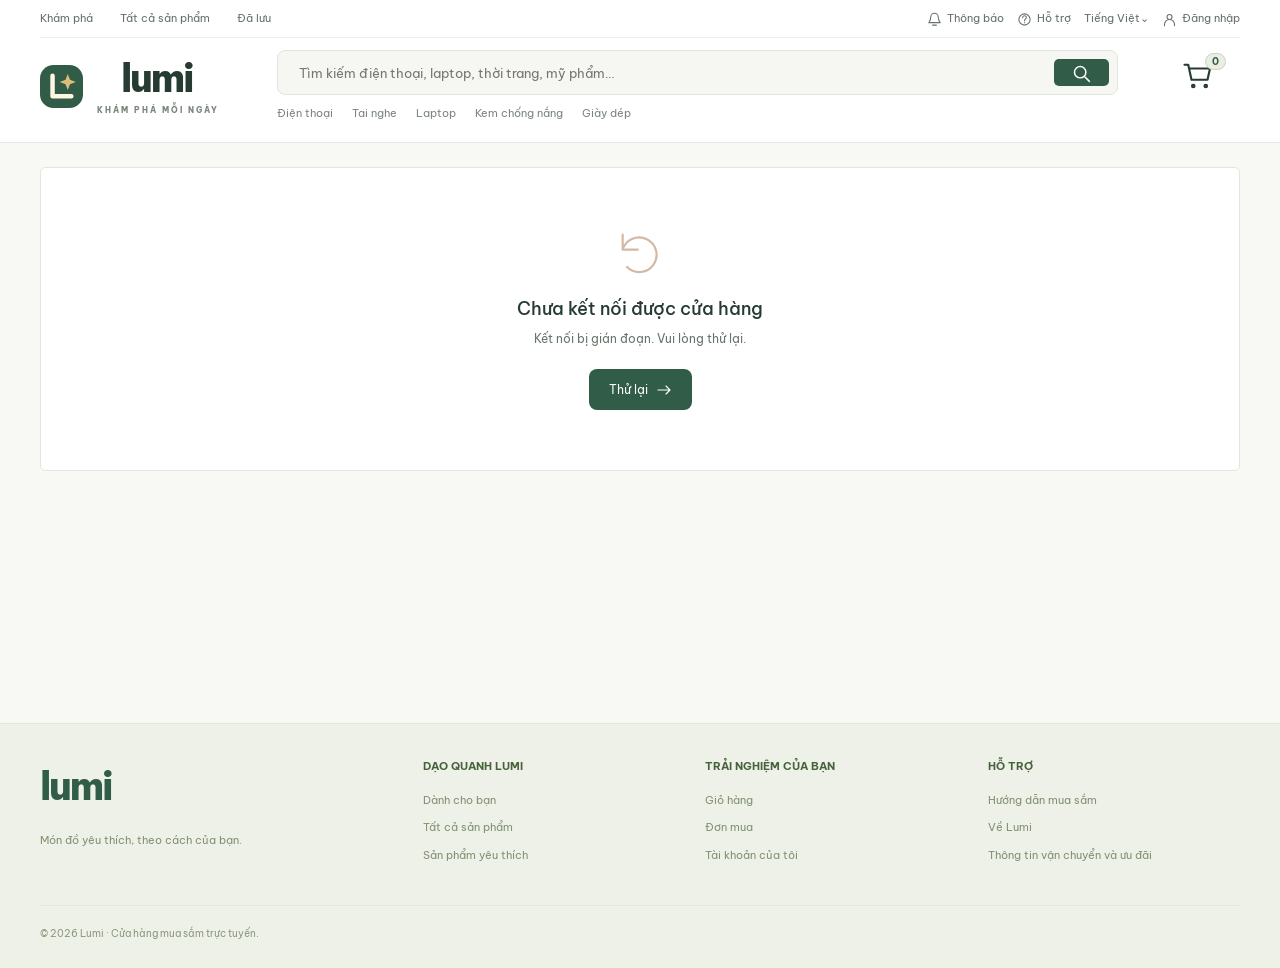
==== commit eff40dd8: "fix(ui): use Be Vietnam Pro and Segoe UI stack to fix Windows Vietnamese font glitches" ====
--- a/index.html
+++ b/index.html
@@ -5,8 +5,11 @@
   <meta name="theme-color" content="#315c48"><meta name="description" content="Lumi · Khám phá sản phẩm cho công nghệ, thời trang, làm đẹp và nhà cửa.">
   <title>Lumi · Mỗi ngày một lựa chọn mới</title>
   <link rel="icon" href="/static/images/lumi-mark.svg" type="image/svg+xml">
-  <link rel="stylesheet" href="/static/css/style.css">
-  <link rel="stylesheet" href="/static/css/commerce.css?v=20261016-muse-overhaul"><link rel="stylesheet" href="/static/css/native.css?v=20261016-retail"><link rel="stylesheet" href="/static/css/experience.css?v=20261016"><script defer src="/static/js/native.js?v=20261016-retail"></script><link rel="stylesheet" href="/static/css/storefront.css?v=20261016-retail"><script defer src="/static/js/storefront.js?v=20261016-retail"></script><script defer src="/static/js/app.js?v=20261016-search-close"></script>
+  <link rel="preconnect" href="https://fonts.googleapis.com">
+  <link rel="preconnect" href="https://fonts.gstatic.com" crossorigin>
+  <link href="https://fonts.googleapis.com/css2?family=Be+Vietnam+Pro:ital,wght@0,300;0,400;0,500;0,600;0,700;0,800;1,400&display=swap" rel="stylesheet">
+  <link rel="stylesheet" href="/static/css/style.css?v=20261016-font-pro">
+  <link rel="stylesheet" href="/static/css/commerce.css?v=20261016-font-pro"><link rel="stylesheet" href="/static/css/native.css?v=20261016-retail"><link rel="stylesheet" href="/static/css/experience.css?v=20261016"><script defer src="/static/js/native.js?v=20261016-retail"></script><link rel="stylesheet" href="/static/css/storefront.css?v=20261016-retail"><script defer src="/static/js/storefront.js?v=20261016-retail"></script><script defer src="/static/js/app.js?v=20261016-font-pro"></script>
 </head>
 <body>
   <div class="demo-strip" id="demo-strip" hidden><span>LUMI / CỬA HÀNG MUA SẮM</span> Khám phá sản phẩm mới mỗi ngày</div>
--- a/static/css/style.css
+++ b/static/css/style.css
@@ -1 +1 @@
-:root{--orange:#ee4d2d;--orange-dark:#d83f21;--ink:#292623;--muted:#8c8782;--line:#eeebe7;--bg:#f6f5f3;--green:#16856a;--serif:Georgia,'Times New Roman',serif}*{box-sizing:border-box}body{margin:0;font-family:Arial,'Helvetica Neue',sans-serif;font-size:14px;color:var(--ink);background:var(--bg);line-height:1.5}button,input,select,textarea{font:inherit}button,a,input,select,textarea{-webkit-tap-highlight-color:transparent}button{cursor:pointer;border:0;background:transparent;color:inherit}button:disabled{cursor:not-allowed;opacity:.5}a{color:inherit;text-decoration:none}button:focus-visible,a:focus-visible,input:focus-visible,select:focus-visible,textarea:focus-visible{outline:3px solid #ffb28d;outline-offset:3px}h1,h2,h3,p{margin:0}img{max-width:100%;display:block}svg{width:21px;height:21px;stroke:currentColor;stroke-width:1.7;fill:none;stroke-linecap:round;stroke-linejoin:round;vertical-align:middle;flex-shrink:0}[hidden]{display:none!important}.container{width:min(1200px,calc(100% - 64px));margin:auto}.demo-strip{padding:5px 20px;text-align:center;background:#292623;color:#e2dcd6;font-size:10px;letter-spacing:.3px}.demo-strip span{font-size:9px;color:#ffbda7;border:1px solid #79605a;border-radius:3px;padding:1px 5px;margin-right:8px}.site-header{background:linear-gradient(110deg,#ed452b,#fb6435);color:white}.top-nav{display:flex;justify-content:space-between;min-height:38px;font-size:11px}.top-links{display:flex;gap:13px;align-items:center}.top-links button{padding:0;display:flex;align-items:center;gap:5px}.top-links svg{width:15px;height:15px}.top-links i{height:12px;border-left:1px solid #ffffff45}.social{font-size:14px;font-weight:bold}.main-nav{display:flex;align-items:center;gap:48px;padding:18px 0 27px}.brand{display:flex;gap:10px;align-items:center;color:#fff;padding:0;min-width:180px}.brand img{width:43px;height:48px}.brand>span{font-size:35px;letter-spacing:-1.5px;line-height:1.1}.brand small{display:block;font-size:9px;letter-spacing:6px;text-align:left;margin:4px 0 0 3px}.search-area{flex:1;min-width:0}.search-box{background:#fff;display:flex;padding:4px;border-radius:3px;box-shadow:0 2px 5px #b63c2417}.search-box input{width:100%;height:36px;padding:0 14px;border:0;outline:none;color:var(--ink);font-size:12px}.search-box button{background:var(--orange);width:62px;flex-shrink:0;border-radius:2px;color:#fff}.search-suggestions{display:flex;gap:15px;margin-top:7px;font-size:10px}.search-suggestions button{padding:0;white-space:nowrap}.cart-trigger{position:relative;margin:0 22px 20px 0}.cart-trigger svg{width:30px;height:30px}.cart-trigger b{position:absolute;right:-8px;top:-7px;border:2px solid #f35a31;border-radius:10px;background:#fff;color:var(--orange);font-size:10px;min-width:21px;padding:0 4px}.demo-toolbar{background:#fff;border-bottom:1px solid var(--line)}.demo-toolbar>.container{display:flex;align-items:center;gap:24px;min-height:45px;font-size:11px}.demo-context{color:var(--muted);display:flex;align-items:center;gap:7px}.status-dot{width:6px;height:6px;background:#4eae84;display:inline-block;border-radius:50%;box-shadow:0 0 0 3px #4eae8415}.profile-switch{display:flex;align-items:center;gap:6px}.profile-switch svg{width:16px;height:16px;color:var(--muted)}.profile-switch select{border:0;background:#fff;max-width:240px;font-size:11px;color:#5c5752}.debug-toggle{margin-left:auto;display:flex;gap:8px;align-items:center;cursor:pointer;font-size:11px}.debug-toggle input{position:absolute;opacity:0;pointer-events:none}.switch{display:block;width:29px;height:16px;border-radius:15px;background:#d9d5d1;padding:2px}.switch:after{content:'';display:block;background:white;width:12px;height:12px;border-radius:50%;transition:transform .15s}.debug-toggle input:checked+.switch{background:var(--orange)}.debug-toggle input:checked+.switch:after{transform:translateX(13px)}.lab-label{font-size:8px;color:var(--orange);background:#fff0e9;padding:3px 5px;border-radius:3px;letter-spacing:.5px}.debug-panel{background:#17231f;color:#b1dec6;border-bottom:1px solid #365442;font-family:monospace;padding:18px 0}.debug-top{display:flex;justify-content:space-between;align-items:center;font-size:12px;gap:12px}.debug-metrics{display:flex;gap:30px;flex-wrap:wrap;margin-top:12px;font-size:11px}.debug-metrics span{color:#6d9b81;display:block;font-size:10px}.debug-panel button{color:#c2f2d5;border:1px solid #42614e;border-radius:4px;padding:5px 10px}.debug-note{font-size:10px;opacity:.7;margin-top:10px}.page{padding-top:25px;padding-bottom:52px;min-height:60vh}.welcome-line{display:flex;align-items:center;justify-content:space-between;margin-bottom:15px;font-size:12px;color:#746e67}.welcome-line span{display:flex;align-items:center;gap:6px}.welcome-line b{color:var(--ink);font-weight:500}.welcome-line small{font-size:10px;letter-spacing:.6px}.hero-layout{display:grid;grid-template-columns:minmax(0,2.1fr) minmax(0,1fr);gap:12px}.hero{position:relative;overflow:hidden;min-height:310px;border-radius:6px;background:#f4e7d9;display:flex;align-items:center;padding:36px}.hero-copy{position:relative;z-index:2;max-width:55%}.eyebrow{font-size:10px;letter-spacing:2px;color:#a17457;font-weight:600;display:flex;align-items:center;gap:7px;margin-bottom:10px}.hero h1{font-family:var(--serif);font-size:43px;font-weight:500;line-height:1.13;letter-spacing:-1.5px;color:#442f23}.hero h1 em{color:var(--orange);font-style:normal}.hero p{font-size:12px;color:#8e7160;margin:14px 0 20px;max-width:240px}.primary,.secondary,.outline,.soft-button{border-radius:3px;padding:11px 20px;font-size:12px;display:inline-flex;align-items:center;justify-content:center;gap:8px;min-height:41px}.primary{background:var(--orange);color:#fff}.primary:hover{background:var(--orange-dark)}.primary svg{width:16px;height:16px}.secondary{background:var(--ink);color:#fff}.outline{border:1px solid var(--orange);color:var(--orange);background:#fff8f4}.soft-button{background:#f5f3f0;color:#6f645b}.hero-art{position:absolute;right:-7px;top:0;width:47%;height:100%;display:grid;place-items:center;background:radial-gradient(ellipse at 50% 80%,#e2c7a7,transparent 65%)}.hero-circle{width:245px;height:245px;position:absolute;background:#ead6be;border-radius:50%;right:15px;top:27px}.hero-art img{width:230px;height:245px;object-fit:cover;position:relative;transform:rotate(-9deg);mix-blend-mode:multiply;border-radius:35%}.hero-sticker{position:absolute;background:#fffaf3;border:1px solid #e4d2bc;border-radius:50%;width:72px;height:72px;display:flex;align-items:center;justify-content:center;flex-direction:column;right:18px;bottom:27px;transform:rotate(10deg);font-size:10px;color:#9e6e43;box-shadow:0 8px 24px #96765016}.hero-sticker b{font-size:23px;color:#7c4a27}.hero-pagination{position:absolute;left:36px;bottom:15px;display:flex;gap:5px}.hero-pagination button{width:6px;height:6px;background:#c7ae97;border-radius:10px;padding:0}.hero-pagination .active{width:21px;background:#8e5a39}.side-promos{display:grid;gap:12px;grid-template-rows:1fr 1fr}.promo{position:relative;border-radius:6px;overflow:hidden;padding:21px 24px;display:flex;align-items:center;min-height:149px}.promo-one{background:#e5ebdf}.promo-two{background:#f5ddd4}.promo>div{position:relative;z-index:1;max-width:65%}.promo small{font-size:8px;letter-spacing:1.3px;color:#61715b}.promo h3{font-family:var(--serif);font-weight:500;font-size:24px;line-height:1.1;margin:5px 0 9px;color:#3e4e36}.promo-two h3{color:#8c4d3d}.promo p{font-size:10px;color:#6b7763}.promo button{font-size:10px;color:#42623b;padding:7px 0 0}.promo img{position:absolute;right:0;width:40%;height:100%;top:0;object-fit:cover;mix-blend-mode:multiply}.benefit-strip{display:grid;grid-template-columns:repeat(4,1fr);background:#fff;border:1px solid var(--line);border-radius:5px;margin-top:16px;padding:18px 10px}.benefit{display:flex;justify-content:center;align-items:center;gap:12px;border-right:1px solid var(--line)}.benefit:last-child{border:0}.benefit svg{color:var(--orange);width:25px;height:25px}.benefit strong{font-size:11px;display:block;font-weight:600}.benefit small{font-size:10px;color:var(--muted);display:block;margin-top:2px}.section{margin-top:29px}.section-title{display:flex;align-items:center;gap:12px;justify-content:space-between;margin-bottom:17px}.section-title h2{font-size:19px;font-weight:600;letter-spacing:-.4px}.section-title p{font-size:11px;color:var(--muted);margin-top:3px}.section-title>button{font-size:11px;color:var(--orange);display:flex;align-items:center;gap:6px}.section-title>button svg{width:14px;height:14px}.category-list{display:grid;grid-template-columns:repeat(8,1fr);background:#fff;border:1px solid var(--line);border-radius:5px}.category{padding:19px 6px 16px;display:flex;flex-direction:column;align-items:center;gap:10px;position:relative;border-right:1px solid #f5f2ef;font-size:11px}.category:last-child{border:0}.category:hover,.category.active{background:#fff8f3;color:var(--orange)}.category-icon{width:57px;height:57px;background:#f7f1ea;border-radius:50%;display:grid;place-items:center;color:#a47d59}.category:nth-child(2n) .category-icon{background:#eef1e9;color:#788365}.category:nth-child(3n) .category-icon{background:#f7eae5;color:#b77f6f}.category-icon svg{width:29px;height:29px;stroke-width:1.3}.category small{font-size:9px;color:#aaa39a}.flash{background:#fff;border-radius:5px;border:1px solid var(--line);padding:21px 22px}.flash .section-title{margin-bottom:16px}.flash-heading{display:flex;align-items:center;gap:17px}.flash h2{font-style:italic;font-size:23px;color:var(--orange);letter-spacing:-1px;font-weight:800}.countdown{display:flex;gap:3px;align-items:center;font-size:12px;color:#655d55}.countdown b{background:#2e2a26;color:#fff;min-width:22px;border-radius:3px;padding:2px 4px;font-size:10px;text-align:center}.flash-grid{display:grid;grid-template-columns:repeat(6,1fr);gap:18px}.flash-card{min-width:0;position:relative;text-align:center;cursor:pointer}.flash-img{background:#f8f7f4;aspect-ratio:1.15;overflow:hidden;position:relative;border-radius:3px}.flash-img img{height:100%;width:100%;object-fit:cover;transition:transform .2s}.flash-card:hover img{transform:scale(1.04)}.discount{position:absolute;top:0;right:0;background:#ffe8b4;color:#dc5a33;padding:3px 6px;font-size:10px;z-index:1}.flash-card .price{margin:10px 0 5px;font-size:19px;display:block}.sale-progress{height:15px;position:relative;border-radius:10px;background:#ffe3d8;overflow:hidden;font-size:8px;color:#fff;display:flex;align-items:center;justify-content:center}.sale-progress:before{position:absolute;content:'';left:0;top:0;height:100%;width:var(--progress,70%);background:linear-gradient(90deg,#fa9a50,#f45232)}.sale-progress span{position:relative;z-index:1}.muse-banner{display:flex;align-items:center;justify-content:space-between;padding:24px 30px;background:#eeeae2;border:1px solid #e5dfd3;border-radius:5px;gap:20px}.muse-symbol{height:46px;width:46px;border:1px solid #cfc6b2;border-radius:12px;display:grid;place-items:center;color:#87734f;background:#f7f5ef;flex-shrink:0}.muse-symbol svg{width:25px;height:25px}.muse-banner-copy{flex:1}.muse-banner h3{font-family:var(--serif);font-size:24px;font-weight:500;color:#584c38}.muse-banner p{font-size:11px;color:#948671;margin-top:3px}.muse-banner .eyebrow{font-size:8px;margin-bottom:3px;color:#928164}.muse-banner button{font-size:11px;display:flex;align-items:center;gap:8px}.muse-banner button svg{width:16px;height:16px}.recommend-title{border-bottom:2px solid var(--orange);padding-bottom:13px}.recommend-title h2{font-size:18px;color:var(--orange)}.recommend-title .badge{margin-left:10px;vertical-align:middle}.badge{font-size:8px;letter-spacing:1px;background:#fff0e9;color:var(--orange);border:1px solid #f8d5c8;border-radius:3px;padding:3px 6px;display:inline-block;font-weight:500}.recommend-status{display:flex;gap:6px;align-items:center;font-size:10px;color:#999287}.product-grid{display:grid;grid-template-columns:repeat(6,minmax(0,1fr));gap:12px}.product-card{position:relative;min-width:0;background:#fff;border:1px solid #e9e6e2;border-radius:4px;overflow:hidden;transition:transform .16s,box-shadow .16s,border-color .16s}.product-card:hover{transform:translateY(-3px);box-shadow:0 5px 18px #3a261810;border-color:#edb39b}.product-card-main{padding:0;text-align:left;width:100%;display:block}.product-image{position:relative;aspect-ratio:1;background:#f7f5f1;overflow:hidden}.product-image img{width:100%;height:100%;object-fit:cover;transition:transform .2s}.product-card:hover .product-image img{transform:scale(1.03)}.mall-tag{position:absolute;left:0;top:10px;font-size:8px;background:#c52b2e;color:#fff;padding:1px 5px;letter-spacing:.2px}.product-info{padding:10px 10px 12px}.product-name{height:34px;overflow:hidden;font-size:11px;line-height:17px;font-weight:400;display:-webkit-box;-webkit-line-clamp:2;-webkit-box-orient:vertical}.product-promos{display:flex;gap:4px;height:22px;align-items:center;margin-top:4px}.product-promos span{font-size:7px;border:1px solid #ee8a63;color:#e86b3f;padding:0 3px;white-space:nowrap}.product-promos .free-tag{color:#1d9b89;border-color:#31b99d}.product-prices{display:flex;align-items:baseline;gap:6px;margin:5px 0}.price{font-size:19px;color:var(--orange);letter-spacing:-.5px;font-weight:500}.price small{font-size:11px;margin-right:1px}.old-price{font-size:9px;text-decoration:line-through;color:#aaa39b}.product-meta{display:flex;align-items:center;justify-content:space-between;font-size:9px;color:#948b81;margin:6px 0}.stars{color:#e6a34f;letter-spacing:1px}.product-location{font-size:9px;color:#aaa298;display:flex;align-items:center;gap:3px}.product-location svg{width:10px;height:10px}.product-score{background:#14291e;color:#9ddbaf;font-size:9px;font-family:monospace;padding:6px 9px;border-top:1px solid #30533a;overflow:hidden;text-overflow:ellipsis}.heart-button{position:absolute;top:9px;right:9px;width:27px;height:27px;background:#ffffffd9;border-radius:50%;color:#9a8d80;display:grid;place-items:center;z-index:2}.heart-button svg{width:15px;height:15px}.heart-button.saved{color:var(--orange)}.load-more{text-align:center;margin-top:26px}.load-more button{background:#fff;border:1px solid #dbd5cd;width:300px;max-width:100%;padding:11px;font-size:11px;color:#6f6459}.quick-vouchers{display:flex;gap:12px;margin-top:16px}.mini-voucher{border:1px dashed #edcab7;background:#fffaf5;flex:1;display:flex;align-items:center;padding:12px 16px;gap:11px;color:#a96843;border-radius:4px}.mini-voucher svg{width:23px;height:23px}.mini-voucher strong{display:block;font-size:12px}.mini-voucher small{font-size:9px;color:#b5927b}.mini-voucher>span:last-child{margin-left:auto;font-size:14px}.breadcrumb{font-size:11px;color:#a09486;margin-bottom:21px;display:flex;align-items:center;gap:10px}.breadcrumb button{padding:0}.page-title{font-size:26px;font-family:var(--serif);font-weight:500;margin-bottom:5px}.page-subtitle{color:var(--muted);font-size:12px;margin-bottom:23px}.catalog-layout{display:grid;grid-template-columns:185px 1fr;gap:22px}.filter-panel{background:#fff;border:1px solid var(--line);border-radius:5px;padding:18px;height:fit-content}.filter-panel h3{font-size:12px;margin:0 0 14px}.filter-group{border-top:1px solid var(--line);margin-top:17px;padding-top:17px}.filter-group>label{display:block;font-size:11px;margin-bottom:8px}.filter-categories{display:flex;flex-direction:column;gap:7px}.filter-categories button{text-align:left;font-size:11px;padding:4px 0;color:#8d8275}.filter-categories button.active{color:var(--orange);font-weight:bold}.filter-panel input,.filter-panel select{width:100%;padding:7px 6px;font-size:10px;border:1px solid #e4ddd5;border-radius:3px;margin-bottom:7px}.filter-panel .primary{width:100%;font-size:10px;min-height:30px;padding:7px}.sort-bar{background:#eae7e2;border-radius:4px;padding:12px;display:flex;gap:7px;align-items:center;margin-bottom:14px;font-size:11px}.sort-bar>span{margin-right:8px;color:#8a7f73}.sort-bar button{background:#fff;padding:8px 12px;border-radius:3px}.sort-bar button.active{background:var(--orange);color:#fff}.sort-bar select{border:0;border-radius:3px;padding:8px 5px;background:#fff;font-size:11px}.result-count{margin-left:auto;font-size:10px;color:#918477}.catalog-layout .product-grid{grid-template-columns:repeat(4,minmax(0,1fr))}.pagination{display:flex;justify-content:center;gap:7px;margin-top:24px}.pagination button{padding:8px 14px;background:#fff;border:1px solid #e8e1d8;border-radius:3px}.pagination button.active{background:var(--orange);color:#fff;border-color:var(--orange)}.empty-state{background:#fff;text-align:center;padding:60px 20px;border:1px solid var(--line);border-radius:5px;grid-column:1/-1}.empty-state>svg{width:52px;height:52px;color:#d3b9a4;stroke-width:1;margin-bottom:15px}.empty-state h3{font-size:18px;margin-bottom:8px;font-weight:500}.empty-state p{font-size:12px;color:var(--muted);margin-bottom:21px}.content-card{background:#fff;border:1px solid var(--line);border-radius:5px;padding:26px}.cart-layout{display:grid;grid-template-columns:minmax(0,1fr) 340px;gap:20px;align-items:start}.cart-shop{padding:14px 18px;border-bottom:1px solid var(--line);display:flex;align-items:center;gap:10px;font-size:12px;font-weight:600}.cart-shop .badge{font-size:8px;letter-spacing:0}.cart-line{display:grid;grid-template-columns:17px 75px minmax(0,1fr) 90px 95px 22px;gap:15px;padding:18px;align-items:center;border-bottom:1px solid var(--line)}input[type=checkbox]{accent-color:var(--orange);width:15px;height:15px;cursor:pointer}.cart-line img{width:75px;height:75px;object-fit:cover;border-radius:3px}.cart-line h3{font-size:12px;font-weight:500;line-height:1.5}.cart-line p{font-size:10px;color:var(--muted);margin-top:5px}.cart-line .price{font-size:15px}.quantity{display:flex;border:1px solid #e4ddd4;border-radius:3px;width:fit-content;align-items:center;background:#fff}.quantity button{width:27px;height:29px;color:#8b7e6e}.quantity span{min-width:31px;text-align:center;border-left:1px solid #e4ddd4;border-right:1px solid #e4ddd4;font-size:12px}.quantity input{width:40px;border:0;text-align:center;font-size:12px;appearance:textfield}.quantity input::-webkit-inner-spin-button{appearance:none}.remove-button{color:#a79c90}.remove-button svg{width:16px;height:16px}.cart-select-all{padding:15px 18px;display:flex;gap:9px;align-items:center;font-size:11px}.checkout-summary{position:sticky;top:20px}.checkout-summary h3{font-size:16px;margin-bottom:18px;font-weight:600}.summary-row{display:flex;justify-content:space-between;gap:10px;color:#8c8175;font-size:12px;margin:12px 0}.summary-row strong{color:#51463b;font-weight:500}.summary-row.discount-row strong{color:var(--green)}.summary-row.total{border-top:1px solid var(--line);padding-top:15px;margin-top:18px;align-items:center;color:var(--ink)}.summary-row.total strong{font-size:24px;color:var(--orange)}.checkout-summary .primary{width:100%;margin-top:10px}.checkout-summary small{display:block;text-align:center;color:#b3a594;font-size:9px;margin-top:12px}.shipping-progress{background:#edf5ee;border:1px solid #dce9dd;padding:14px 18px;border-radius:4px;font-size:11px;color:#5d8061;margin:17px 0}.shipping-progress>div{height:4px;background:#d8e7d9;margin-top:8px;border-radius:5px;overflow:hidden}.shipping-progress>div>span{display:block;height:100%;background:#74a77a;width:var(--progress,0%)}.checkout-section{margin-bottom:16px}.checkout-section h3{display:flex;gap:9px;align-items:center;font-size:15px;font-weight:500;margin-bottom:15px}.checkout-section h3 svg{color:var(--orange);width:18px;height:18px}.address-option{display:flex;align-items:start;gap:11px;padding:14px;border:1px solid #e8e0d6;border-radius:4px;margin:9px 0;font-size:12px}.address-option:has(input:checked){border-color:#ee9c77;background:#fffaf5}.address-option strong{font-size:12px;font-weight:500}.address-option p{font-size:11px;color:#8f8172;margin-top:3px}.address-option input{accent-color:var(--orange)}.checkout-section select,.checkout-section input[type=text]{width:100%;padding:11px;border:1px solid #e4ddd4;border-radius:3px;background:#fff}.coin-option{font-size:12px;display:flex;align-items:center;gap:9px;padding-top:17px}.account-layout{display:grid;grid-template-columns:205px 1fr;gap:25px;align-items:start}.account-sidebar{padding:10px 0}.account-avatar{display:flex;gap:10px;align-items:center;padding-bottom:20px;border-bottom:1px solid #e3ded6;margin-bottom:15px}.account-avatar img,.avatar-letter{width:42px;height:42px;border-radius:50%;object-fit:cover;background:#eee0d1;color:#ad7e54;display:grid;place-items:center;font-family:var(--serif);font-size:22px}.account-avatar strong{font-size:12px;display:block}.account-avatar small{font-size:10px;color:#9e8a72}.account-sidebar>button{display:flex;align-items:center;gap:11px;padding:11px 7px;font-size:12px;width:100%;text-align:left;color:#887866}.account-sidebar>button.active{color:var(--orange)}.account-sidebar svg{width:17px;height:17px}.card-title{display:flex;justify-content:space-between;align-items:center;gap:12px;border-bottom:1px solid var(--line);padding-bottom:18px;margin-bottom:20px}.card-title h2{font-size:20px;font-weight:500;font-family:var(--serif)}.card-title p{font-size:11px;color:var(--muted);margin-top:4px}.wallet-grid{display:grid;grid-template-columns:1fr 1fr;gap:14px;margin-bottom:25px}.wallet-card{padding:19px;border:1px solid #eee3d7;background:#fffaf4;border-radius:5px}.wallet-card span{font-size:11px;color:#ae8868}.wallet-card strong{display:block;font-size:27px;color:#8c603b;margin:4px 0;font-weight:500}.wallet-card small{font-size:10px;color:#ac9883}.field{margin-bottom:16px}.field label{display:block;font-size:11px;color:#8b7965;margin-bottom:7px}.field input,.field select,.field textarea{width:100%;border:1px solid #e1d9ce;padding:10px 12px;background:#fff;border-radius:3px;font-size:12px;min-height:41px;color:#51483e}.field textarea{resize:vertical;min-height:75px}.field-row{display:grid;grid-template-columns:1fr 1fr;gap:16px}.form-help{font-size:10px;color:#a28f79;margin-top:6px}.profile-form{max-width:510px}.address-card{padding:20px 0;border-bottom:1px solid var(--line);display:flex;justify-content:space-between;align-items:start;gap:18px}.address-card h3{font-size:13px;font-weight:500}.address-card p{font-size:11px;color:#94816b;margin-top:6px}.address-actions{display:flex;gap:9px;flex-shrink:0}.address-actions button{font-size:11px;color:var(--orange)}.default-tag{display:inline-block;font-size:9px;border:1px solid var(--orange);color:var(--orange);padding:1px 5px;margin-top:7px}.voucher-grid{display:grid;grid-template-columns:1fr 1fr;gap:16px}.voucher-card{display:flex;border:1px solid #e9ddd0;border-radius:4px;overflow:hidden;min-height:125px;background:#fff}.voucher-value{width:105px;flex-shrink:0;background:#f8eee1;color:#a27343;display:flex;align-items:center;justify-content:center;flex-direction:column;border-right:1px dashed #d5bfa5}.voucher-value svg{width:29px;height:29px;margin-bottom:4px}.voucher-value b{font-size:22px;font-weight:500}.voucher-detail{padding:16px;font-size:12px;flex:1}.voucher-detail strong{font-weight:500}.voucher-detail p{font-size:10px;color:#a38f77;margin-top:4px}.voucher-detail button{color:var(--orange);border:1px solid #edb898;padding:3px 14px;border-radius:2px;font-size:10px;margin-top:8px}.order-tabs{display:flex;border-bottom:1px solid var(--line);margin:-6px -8px 18px;overflow:auto}.order-tabs button{padding:14px 17px;font-size:11px;white-space:nowrap;border-bottom:2px solid transparent}.order-tabs button.active{border-color:var(--orange);color:var(--orange)}.order-card{border:1px solid var(--line);border-radius:4px;margin-bottom:16px;padding:17px}.order-card-top{display:flex;justify-content:space-between;gap:12px;font-size:10px;color:#a08c72;border-bottom:1px solid var(--line);padding-bottom:12px}.order-card-top strong{color:var(--orange);font-size:11px;font-weight:500}.order-item{display:flex;gap:13px;padding:15px 0;align-items:center;font-size:12px}.order-item img{width:58px;height:58px;object-fit:cover;border-radius:3px}.order-item>div{flex:1}.order-item p{font-size:10px;color:#a18c72;margin-top:5px}.order-total{text-align:right;border-top:1px solid var(--line);padding-top:14px;font-size:11px}.order-total strong{font-size:20px;color:var(--orange);font-weight:500;margin-left:8px}.order-buttons{display:flex;justify-content:flex-end;gap:8px;margin-top:15px}.order-buttons button{font-size:10px;padding:7px 13px;min-height:32px}.notification{padding:17px 12px;border-bottom:1px solid var(--line);display:flex;gap:15px;align-items:start}.notification.unread{background:#fff9f2}.notification-icon{width:37px;height:37px;border-radius:50%;background:#f8e5d4;color:#ba8958;display:grid;place-items:center;flex-shrink:0}.notification h3{font-size:12px;font-weight:500}.notification p{font-size:11px;color:#94806a;margin-top:4px}.notification time{font-size:9px;color:#ad9a85;margin-top:6px;display:block}dialog{border:0;padding:0;max-width:min(960px,calc(100% - 36px));width:960px;max-height:90vh;background:#fff;border-radius:8px;box-shadow:0 20px 100px #30201044;color:var(--ink)}dialog::backdrop{background:#201b16a8;backdrop-filter:blur(3px)}.modal-header{display:flex;align-items:center;justify-content:space-between;padding:19px 24px;border-bottom:1px solid var(--line)}.modal-header h2{font-size:18px;font-family:var(--serif);font-weight:500}.close-button{display:grid;place-items:center;width:27px;height:27px;color:#9d8972}.modal-body{padding:24px}.modal-small{max-width:450px!important}.auth-tabs{display:flex;gap:20px;margin-bottom:24px;border-bottom:1px solid var(--line)}.auth-tabs button{padding:5px 0 11px;font-size:14px;color:#ab967e;border-bottom:2px solid transparent}.auth-tabs button.active{color:var(--orange);border-color:var(--orange)}.auth-form .primary{width:100%;margin-top:5px}.auth-link{display:block;margin:12px auto;font-size:11px;color:#ab8160}.demo-auth{background:#f8f3ec;padding:14px;margin-top:20px;border-radius:4px}.demo-auth p{font-size:10px;color:#a98d6d;margin-bottom:10px}.demo-profile-grid{display:grid;grid-template-columns:1fr 1fr;gap:6px}.demo-profile-grid button{font-size:10px;text-align:left;padding:9px;background:#fff;border:1px solid #e9dfd2;border-radius:3px;display:flex;gap:7px;align-items:center}.demo-profile-grid img{width:23px;height:23px;border-radius:50%;object-fit:cover}.product-detail{display:grid;grid-template-columns:1fr 1.15fr;gap:30px}.detail-image{aspect-ratio:1;background:#f8f6f3;overflow:hidden;border-radius:5px}.detail-image img{width:100%;height:100%;object-fit:cover}.detail-thumbs{display:flex;gap:7px;margin-top:10px}.detail-thumbs img{width:58px;height:58px;object-fit:cover;border:1px solid #eeae8c;border-radius:3px}.detail-title{font-size:20px;font-weight:500;line-height:1.5;margin:8px 0 11px}.detail-title .badge{font-size:10px;margin-right:6px;letter-spacing:0;background:#c12b2f;color:#fff;border:0}.detail-rating{font-size:11px;display:flex;gap:14px;color:#98826a;margin-bottom:17px}.detail-rating>span+span{border-left:1px solid #e6d8c7;padding-left:14px}.detail-pricing{background:#f9f4ed;padding:15px;margin:14px 0}.detail-pricing .price{font-size:32px}.detail-pricing .old-price{font-size:12px;margin-right:10px}.detail-pricing .badge{letter-spacing:0;margin-left:10px}.detail-line{display:flex;gap:15px;font-size:11px;margin:17px 0;align-items:start}.detail-line>span:first-child{width:80px;color:#ab957b;flex-shrink:0}.detail-line p{color:#9e8c74;font-size:10px;margin-top:3px}.detail-actions{display:flex;gap:10px;flex-wrap:wrap;margin:25px 0 17px}.detail-actions button{flex:1;padding:12px 14px;white-space:nowrap;font-size:11px}.detail-guarantee{border-top:1px solid var(--line);padding-top:14px;font-size:10px;color:#a18e77;display:flex;gap:6px;align-items:center}.detail-guarantee svg{width:16px;height:16px;color:#7f9c75}.detail-shop{margin-top:24px;padding:17px;border:1px solid var(--line);border-radius:4px;display:flex;align-items:center;justify-content:space-between;font-size:12px;gap:12px}.detail-shop small{display:block;font-size:10px;color:#a08b71}.detail-description{padding:20px 0;border-bottom:1px solid var(--line);font-size:12px;color:#958169;line-height:1.8}.detail-description h3{color:var(--ink);font-size:13px;font-weight:500;margin-bottom:8px}.detail-similar{margin-top:24px}.detail-similar h3{font-family:var(--serif);font-size:18px;font-weight:500;margin-bottom:15px}.detail-similar .product-grid{grid-template-columns:repeat(4,1fr)}.history-list{max-height:58vh;overflow:auto;font-family:monospace;font-size:10px}.history-row{padding:10px;border-bottom:1px solid var(--line);display:grid;grid-template-columns:40px 1fr 130px;gap:12px}.history-row code{color:var(--green)}.history-row small{color:var(--muted)}.success-state{text-align:center;padding:40px 20px}.success-state>svg{width:70px;height:70px;color:#4d9d74;stroke-width:1;margin-bottom:15px}.success-state h1{font-family:var(--serif);font-size:30px;font-weight:500;margin-bottom:10px}.success-state p{font-size:12px;color:#9c8568;margin:7px 0}.success-code{color:var(--orange);font-family:monospace;font-size:17px;margin:14px 0}.success-state .primary{margin-top:20px}.alert{background:#fff4e5;border:1px solid #efdbbc;padding:12px 15px;color:#a77c43;font-size:11px;border-radius:4px;margin-bottom:18px}.error-text{font-size:11px;color:#d24629;margin:10px 0}.loading-screen{min-height:60vh;display:flex;flex-direction:column;align-items:center;justify-content:center;gap:14px;color:#ab9273;font-size:12px}.spinner{width:27px;height:27px;border:2px solid #e9d8c5;border-top-color:var(--orange);border-radius:50%;animation:spin .7s linear infinite}@keyframes spin{to{transform:rotate(360deg)}}.toasts{position:fixed;top:25px;right:25px;z-index:10000;display:flex;flex-direction:column;gap:8px}.toast{background:#fff;border:1px solid #eadfce;border-left:3px solid #5b9975;border-radius:4px;padding:14px 20px;box-shadow:0 6px 25px #38241420;font-size:12px;max-width:350px;animation:toast-in .2s ease}.toast.error{border-left-color:var(--orange)}@keyframes toast-in{from{transform:translateY(-8px);opacity:0}to{transform:translateY(0);opacity:1}}footer{background:#fff;border-top:3px solid var(--orange);padding:36px 0 0}footer>.container:first-child{display:grid;grid-template-columns:1.4fr 1fr 1fr 1fr;gap:30px}footer strong{font-size:10px;color:#85705a;display:block;margin-bottom:15px}footer p,footer a,footer button{font-size:10px;color:#a9957d;margin:7px 0;display:block;padding:0}.footer-brand strong{font-size:28px;letter-spacing:-1px;color:var(--orange);font-weight:500}.footer-brand strong span{font-size:10px;letter-spacing:2px;color:#b3987a;margin-left:10px}.footer-bottom{margin-top:32px;padding:19px 0 25px;border-top:1px solid var(--line);font-size:9px;color:#b0a18d;display:flex;justify-content:space-between;gap:18px}.mobile-nav{display:none}.check-label{display:flex;align-items:center;gap:8px;font-size:11px;margin-bottom:15px}.help-prose{font-size:12px;line-height:1.9;color:#8b765d}.help-prose h3{font-size:14px;color:#65523e;margin:15px 0 5px}.help-prose a{color:var(--orange);text-decoration:underline}.skeleton-grid{display:grid;grid-template-columns:repeat(6,1fr);gap:12px}.skeleton{height:270px;background:linear-gradient(110deg,#eae5dd 25%,#f5f1eb 40%,#eae5dd 55%);background-size:200% 100%;animation:shimmer 1.3s infinite;border-radius:4px}@keyframes shimmer{to{background-position:-200% 0}}@media(min-width:1400px){.hero{min-height:335px}.hero h1{font-size:47px}.hero-art img{height:280px;width:245px}.hero-circle{width:270px;height:270px}}@media(max-width:1100px){.container{width:calc(100% - 40px)}.main-nav{gap:25px}.brand{min-width:150px}.top-links{gap:8px}.product-grid{grid-template-columns:repeat(5,minmax(0,1fr))}.hero h1{font-size:37px}.hero-art img{width:190px}.hero-circle{width:210px;height:210px;top:50px}.promo{padding:18px}.promo h3{font-size:21px}.catalog-layout .product-grid{grid-template-columns:repeat(3,minmax(0,1fr))}.cart-line{grid-template-columns:17px 65px minmax(0,1fr) 80px 80px 16px;gap:10px}.cart-layout{grid-template-columns:minmax(0,1fr) 290px}.cart-line img{width:65px;height:65px}.flash-grid{gap:12px}.search-suggestions{gap:10px}.category small{display:none}}@media(max-width:800px){.top-nav{display:none}.main-nav{padding:15px 0 12px;gap:17px}.brand{min-width:auto}.brand img{width:30px;height:36px}.brand>span{font-size:26px}.brand small{font-size:7px;letter-spacing:4px}.search-suggestions{overflow:hidden;height:15px;gap:13px}.search-box input{font-size:10px;padding:0 7px}.search-box button{width:40px}.cart-trigger{margin:0 5px 15px 0}.demo-toolbar>.container{gap:10px}.demo-context{display:none}.demo-strip{font-size:8px}.lab-label{display:none}.page{padding-top:18px}.hero{padding:25px;min-height:275px}.hero-layout{grid-template-columns:1.8fr 1fr;gap:9px}.hero h1{font-size:31px}.hero p{font-size:11px;max-width:175px}.hero-art{width:45%;right:-8px}.hero-art img{width:150px;height:200px}.hero-circle{width:165px;height:165px;right:-5px;top:65px}.hero-sticker{width:57px;height:57px;font-size:8px;right:8px}.hero-sticker b{font-size:19px}.promo{padding:15px;min-height:132px}.promo img{width:43%}.promo h3{font-size:20px}.promo p{font-size:9px}.promo small{font-size:7px;letter-spacing:.5px}.benefit{gap:7px}.benefit svg{width:20px;height:20px}.benefit strong{font-size:9px}.benefit small{font-size:8px}.category-list{grid-template-columns:repeat(4,1fr)}.category{padding:14px 6px 12px;border-bottom:1px solid #f5f2ef;gap:7px}.category-icon{width:46px;height:46px}.category-icon svg{width:25px;height:25px}.product-grid{grid-template-columns:repeat(4,minmax(0,1fr))}.flash-grid{grid-template-columns:repeat(4,1fr)}.flash-card:nth-child(n+5){display:none}.muse-banner{padding:20px}.muse-banner h3{font-size:21px}.muse-banner p{font-size:10px}.quick-vouchers{gap:9px}.mini-voucher{padding:11px}.mini-voucher strong{font-size:10px}.mini-voucher small{font-size:8px}.mini-voucher svg{width:20px;height:20px}.cart-layout{grid-template-columns:1fr}.checkout-summary{position:static}.account-layout{grid-template-columns:160px 1fr;gap:17px}.voucher-grid{grid-template-columns:1fr}.wallet-grid{gap:10px}.wallet-card{padding:14px}.wallet-card strong{font-size:22px}.product-detail{gap:20px}.detail-title{font-size:17px}.detail-line{gap:10px;font-size:10px}.detail-line>span:first-child{width:60px}.detail-actions{flex-direction:column}.detail-pricing .price{font-size:27px}.detail-rating{gap:8px;font-size:9px}footer>.container:first-child{grid-template-columns:1fr 1fr;gap:25px}.footer-bottom{flex-direction:column}.catalog-layout{grid-template-columns:150px 1fr;gap:15px}.sort-bar{flex-wrap:wrap}.sort-bar>span{display:none}.result-count{display:none}.catalog-layout .product-grid{grid-template-columns:repeat(2,minmax(0,1fr))}}@media(max-width:540px){body{font-size:13px}.container{width:calc(100% - 28px)}.main-nav{gap:12px}.brand>span{display:none}.brand img{width:29px}.search-box{padding:3px}.search-box input{height:31px}.search-suggestions{font-size:8px;margin-top:5px}.cart-trigger svg{width:25px;height:25px}.cart-trigger{margin-right:6px}.demo-strip{font-size:7px;padding:5px}.demo-strip span{font-size:6px;padding:1px 3px}.demo-toolbar>.container{min-height:39px}.profile-switch select{max-width:200px;font-size:10px}.debug-toggle{font-size:10px}.welcome-line{font-size:10px}.welcome-line small{display:none}.hero-layout{display:block}.hero{min-height:265px;padding:27px}.hero h1{font-size:32px;line-height:1.12}.hero-copy{max-width:62%}.hero-art{width:44%;right:-1px}.hero-art img{width:160px;height:210px}.hero-circle{width:178px;height:178px;top:45px}.hero-sticker{right:12px;bottom:28px}.hero .primary{padding:10px 14px;font-size:10px;min-height:35px}.hero p{font-size:10px}.side-promos{grid-template-columns:1fr 1fr;grid-template-rows:auto;margin-top:10px;gap:9px}.promo{min-height:117px;padding:13px}.promo h3{font-size:18px}.promo small{font-size:6px}.promo p{font-size:8px}.promo button{font-size:8px}.benefit-strip{grid-template-columns:1fr 1fr;gap:15px 0;padding:15px 5px}.benefit{justify-content:start;padding-left:17px}.benefit:nth-child(2){border:0}.benefit strong{font-size:10px}.benefit small{font-size:8px}.section{margin-top:23px}.section-title{margin-bottom:13px}.section-title h2{font-size:17px}.section-title>button{font-size:10px}.category{font-size:10px}.category-icon{width:43px;height:43px}.flash{padding:16px 12px}.flash h2{font-size:20px}.flash-heading{gap:10px}.flash-grid{grid-template-columns:repeat(3,1fr);gap:10px}.flash-card:nth-child(n+4){display:none}.flash-card .price{font-size:16px}.flash .section-title>button{font-size:9px}.muse-banner{padding:16px;gap:12px}.muse-symbol{width:37px;height:37px;border-radius:8px}.muse-banner h3{font-size:18px}.muse-banner p{font-size:9px;max-width:200px}.muse-banner button{font-size:0;gap:0}.muse-banner button svg{width:20px;height:20px}.product-grid{grid-template-columns:repeat(2,minmax(0,1fr));gap:9px}.product-info{padding:9px}.product-name{font-size:11px}.price{font-size:19px}.product-meta{font-size:8px}.recommend-title h2{font-size:17px}.recommend-title .badge{font-size:6px;padding:2px 4px;margin-left:5px}.recommend-status{display:none}.quick-vouchers .mini-voucher:last-child{display:none}.mini-voucher{gap:8px;padding:10px}.mini-voucher strong{font-size:10px}.mini-voucher small{font-size:8px}.load-more button{width:100%}footer{padding-bottom:60px}footer>.container:first-child{gap:20px}.footer-brand strong{font-size:26px}.footer-bottom{font-size:8px}.mobile-nav{position:fixed;bottom:0;left:0;right:0;height:59px;display:flex;justify-content:space-around;align-items:center;background:#fffffffa;z-index:50;border-top:1px solid #eee3d6;padding-bottom:env(safe-area-inset-bottom)}.mobile-nav button{display:flex;flex-direction:column;align-items:center;gap:4px;color:#9e8d78;font-size:9px;min-width:65px}.mobile-nav button svg{width:20px;height:20px}.mobile-nav button.active{color:var(--orange)}.catalog-layout{display:block}.filter-panel{padding:13px;margin-bottom:13px}.filter-panel>h3{display:none}.filter-categories{flex-direction:row;overflow:auto;gap:13px}.filter-categories button{white-space:nowrap;font-size:10px}.filter-group{display:inline-block;width:48%;margin-top:9px;padding-top:10px;vertical-align:top}.filter-group>label{font-size:10px}.sort-bar{padding:9px;gap:5px}.sort-bar button{font-size:10px;padding:7px 9px}.sort-bar select{font-size:10px;max-width:100px}.page-title{font-size:25px}.page-subtitle{font-size:11px}.cart-line{grid-template-columns:15px 62px minmax(0,1fr) 20px;gap:10px;position:relative;padding:15px 12px}.cart-line img{width:62px;height:62px}.cart-line h3{font-size:11px}.cart-line .price{grid-column:3;font-size:15px}.cart-line>.quantity{grid-column:3;grid-row:3;margin-top:-3px}.cart-line>.remove-button{grid-column:4;grid-row:1/4}.cart-line>.quantity button{height:23px;width:24px}.cart-shop{font-size:11px;padding:12px}.content-card{padding:19px 16px}.checkout-section h3{font-size:14px}.account-layout{display:block}.account-sidebar{display:flex;overflow:auto;gap:13px;margin-bottom:13px;padding:0 0 10px;border-bottom:1px solid #e5d9cb}.account-sidebar .account-avatar{display:none}.account-sidebar>button{white-space:nowrap;gap:5px;width:auto;padding:7px 0;font-size:10px}.account-sidebar>button svg{width:14px;height:14px}.card-title h2{font-size:20px}.card-title .primary{font-size:10px;padding:8px 10px;min-height:32px}.field-row{gap:10px}.wallet-card span{font-size:10px}.wallet-card strong{font-size:22px}.wallet-card small{font-size:9px}.address-card{gap:10px}.address-card p{font-size:10px}.address-actions{flex-direction:column;gap:6px}.voucher-value{width:90px}.voucher-detail{padding:12px}.order-tabs button{padding:12px 10px;font-size:10px}.order-card{padding:13px}.order-item{font-size:10px;gap:10px}.order-item img{width:48px;height:48px}.order-buttons{flex-wrap:wrap}.order-card-top{font-size:8px}.order-total strong{font-size:18px}dialog{max-width:calc(100% - 18px);max-height:93vh;border-radius:6px}.modal-body{padding:17px}.modal-header{padding:15px 17px}.product-detail{grid-template-columns:1fr;gap:15px}.detail-image{max-height:320px;aspect-ratio:1;width:100%}.detail-thumbs{display:none}.detail-title{font-size:18px}.detail-rating{font-size:11px}.detail-actions{flex-direction:row;margin:20px 0}.detail-actions button{font-size:10px;padding:10px}.detail-similar .product-grid{grid-template-columns:repeat(2,1fr)}.detail-shop{font-size:11px}.history-row{grid-template-columns:25px 1fr;font-size:9px;gap:5px}.history-row>small{grid-column:2}.debug-top{font-size:10px}.debug-metrics{gap:15px;font-size:10px}.debug-note{font-size:9px}.toasts{top:10px;right:10px;left:10px}.toast{max-width:none;font-size:11px}.skeleton-grid{grid-template-columns:1fr 1fr}.skeleton:nth-child(n+5){display:none}.success-state h1{font-size:26px}}@media(prefers-reduced-motion:reduce){*,*:before,*:after{animation-duration:.01ms!important;transition-duration:.01ms!important;scroll-behavior:auto!important}}
+:root{--orange:#ee4d2d;--orange-dark:#d83f21;--ink:#292623;--muted:#8c8782;--line:#eeebe7;--bg:#f6f5f3;--green:#16856a;--font-main:'Be Vietnam Pro','Segoe UI',-apple-system,BlinkMacSystemFont,Roboto,'Helvetica Neue',Arial,sans-serif;--serif:'Be Vietnam Pro','Segoe UI',-apple-system,BlinkMacSystemFont,Roboto,'Helvetica Neue',Arial,sans-serif;--sans:'Be Vietnam Pro','Segoe UI',-apple-system,BlinkMacSystemFont,Roboto,'Helvetica Neue',Arial,sans-serif}*{box-sizing:border-box}body{margin:0;font-family:var(--font-main);-webkit-font-smoothing:antialiased;-moz-osx-font-smoothing:grayscale;text-rendering:optimizeLegibility;font-size:14px;color:var(--ink);background:var(--bg);line-height:1.5}button,input,select,textarea{font:inherit;font-family:inherit}button,a,input,select,textarea{-webkit-tap-highlight-color:transparent}button{cursor:pointer;border:0;background:transparent;color:inherit}button:disabled{cursor:not-allowed;opacity:.5}a{color:inherit;text-decoration:none}button:focus-visible,a:focus-visible,input:focus-visible,select:focus-visible,textarea:focus-visible{outline:3px solid #ffb28d;outline-offset:3px}h1,h2,h3,p{margin:0}img{max-width:100%;display:block}svg{width:21px;height:21px;stroke:currentColor;stroke-width:1.7;fill:none;stroke-linecap:round;stroke-linejoin:round;vertical-align:middle;flex-shrink:0}[hidden]{display:none!important}.container{width:min(1200px,calc(100% - 64px));margin:auto}.demo-strip{padding:5px 20px;text-align:center;background:#292623;color:#e2dcd6;font-size:10px;letter-spacing:.3px}.demo-strip span{font-size:9px;color:#ffbda7;border:1px solid #79605a;border-radius:3px;padding:1px 5px;margin-right:8px}.site-header{background:linear-gradient(110deg,#ed452b,#fb6435);color:white}.top-nav{display:flex;justify-content:space-between;min-height:38px;font-size:11px}.top-links{display:flex;gap:13px;align-items:center}.top-links button{padding:0;display:flex;align-items:center;gap:5px}.top-links svg{width:15px;height:15px}.top-links i{height:12px;border-left:1px solid #ffffff45}.social{font-size:14px;font-weight:bold}.main-nav{display:flex;align-items:center;gap:48px;padding:18px 0 27px}.brand{display:flex;gap:10px;align-items:center;color:#fff;padding:0;min-width:180px}.brand img{width:43px;height:48px}.brand>span{font-size:35px;letter-spacing:-1.5px;line-height:1.1}.brand small{display:block;font-size:9px;letter-spacing:6px;text-align:left;margin:4px 0 0 3px}.search-area{flex:1;min-width:0}.search-box{background:#fff;display:flex;padding:4px;border-radius:3px;box-shadow:0 2px 5px #b63c2417}.search-box input{width:100%;height:36px;padding:0 14px;border:0;outline:none;color:var(--ink);font-size:12px}.search-box button{background:var(--orange);width:62px;flex-shrink:0;border-radius:2px;color:#fff}.search-suggestions{display:flex;gap:15px;margin-top:7px;font-size:10px}.search-suggestions button{padding:0;white-space:nowrap}.cart-trigger{position:relative;margin:0 22px 20px 0}.cart-trigger svg{width:30px;height:30px}.cart-trigger b{position:absolute;right:-8px;top:-7px;border:2px solid #f35a31;border-radius:10px;background:#fff;color:var(--orange);font-size:10px;min-width:21px;padding:0 4px}.demo-toolbar{background:#fff;border-bottom:1px solid var(--line)}.demo-toolbar>.container{display:flex;align-items:center;gap:24px;min-height:45px;font-size:11px}.demo-context{color:var(--muted);display:flex;align-items:center;gap:7px}.status-dot{width:6px;height:6px;background:#4eae84;display:inline-block;border-radius:50%;box-shadow:0 0 0 3px #4eae8415}.profile-switch{display:flex;align-items:center;gap:6px}.profile-switch svg{width:16px;height:16px;color:var(--muted)}.profile-switch select{border:0;background:#fff;max-width:240px;font-size:11px;color:#5c5752}.debug-toggle{margin-left:auto;display:flex;gap:8px;align-items:center;cursor:pointer;font-size:11px}.debug-toggle input{position:absolute;opacity:0;pointer-events:none}.switch{display:block;width:29px;height:16px;border-radius:15px;background:#d9d5d1;padding:2px}.switch:after{content:'';display:block;background:white;width:12px;height:12px;border-radius:50%;transition:transform .15s}.debug-toggle input:checked+.switch{background:var(--orange)}.debug-toggle input:checked+.switch:after{transform:translateX(13px)}.lab-label{font-size:8px;color:var(--orange);background:#fff0e9;padding:3px 5px;border-radius:3px;letter-spacing:.5px}.debug-panel{background:#17231f;color:#b1dec6;border-bottom:1px solid #365442;font-family:monospace;padding:18px 0}.debug-top{display:flex;justify-content:space-between;align-items:center;font-size:12px;gap:12px}.debug-metrics{display:flex;gap:30px;flex-wrap:wrap;margin-top:12px;font-size:11px}.debug-metrics span{color:#6d9b81;display:block;font-size:10px}.debug-panel button{color:#c2f2d5;border:1px solid #42614e;border-radius:4px;padding:5px 10px}.debug-note{font-size:10px;opacity:.7;margin-top:10px}.page{padding-top:25px;padding-bottom:52px;min-height:60vh}.welcome-line{display:flex;align-items:center;justify-content:space-between;margin-bottom:15px;font-size:12px;color:#746e67}.welcome-line span{display:flex;align-items:center;gap:6px}.welcome-line b{color:var(--ink);font-weight:500}.welcome-line small{font-size:10px;letter-spacing:.6px}.hero-layout{display:grid;grid-template-columns:minmax(0,2.1fr) minmax(0,1fr);gap:12px}.hero{position:relative;overflow:hidden;min-height:310px;border-radius:6px;background:#f4e7d9;display:flex;align-items:center;padding:36px}.hero-copy{position:relative;z-index:2;max-width:55%}.eyebrow{font-size:10px;letter-spacing:2px;color:#a17457;font-weight:600;display:flex;align-items:center;gap:7px;margin-bottom:10px}.hero h1{font-family:var(--serif);font-size:43px;font-weight:500;line-height:1.13;letter-spacing:-1.5px;color:#442f23}.hero h1 em{color:var(--orange);font-style:normal}.hero p{font-size:12px;color:#8e7160;margin:14px 0 20px;max-width:240px}.primary,.secondary,.outline,.soft-button{border-radius:3px;padding:11px 20px;font-size:12px;display:inline-flex;align-items:center;justify-content:center;gap:8px;min-height:41px}.primary{background:var(--orange);color:#fff}.primary:hover{background:var(--orange-dark)}.primary svg{width:16px;height:16px}.secondary{background:var(--ink);color:#fff}.outline{border:1px solid var(--orange);color:var(--orange);background:#fff8f4}.soft-button{background:#f5f3f0;color:#6f645b}.hero-art{position:absolute;right:-7px;top:0;width:47%;height:100%;display:grid;place-items:center;background:radial-gradient(ellipse at 50% 80%,#e2c7a7,transparent 65%)}.hero-circle{width:245px;height:245px;position:absolute;background:#ead6be;border-radius:50%;right:15px;top:27px}.hero-art img{width:230px;height:245px;object-fit:cover;position:relative;transform:rotate(-9deg);mix-blend-mode:multiply;border-radius:35%}.hero-sticker{position:absolute;background:#fffaf3;border:1px solid #e4d2bc;border-radius:50%;width:72px;height:72px;display:flex;align-items:center;justify-content:center;flex-direction:column;right:18px;bottom:27px;transform:rotate(10deg);font-size:10px;color:#9e6e43;box-shadow:0 8px 24px #96765016}.hero-sticker b{font-size:23px;color:#7c4a27}.hero-pagination{position:absolute;left:36px;bottom:15px;display:flex;gap:5px}.hero-pagination button{width:6px;height:6px;background:#c7ae97;border-radius:10px;padding:0}.hero-pagination .active{width:21px;background:#8e5a39}.side-promos{display:grid;gap:12px;grid-template-rows:1fr 1fr}.promo{position:relative;border-radius:6px;overflow:hidden;padding:21px 24px;display:flex;align-items:center;min-height:149px}.promo-one{background:#e5ebdf}.promo-two{background:#f5ddd4}.promo>div{position:relative;z-index:1;max-width:65%}.promo small{font-size:8px;letter-spacing:1.3px;color:#61715b}.promo h3{font-family:var(--serif);font-weight:500;font-size:24px;line-height:1.1;margin:5px 0 9px;color:#3e4e36}.promo-two h3{color:#8c4d3d}.promo p{font-size:10px;color:#6b7763}.promo button{font-size:10px;color:#42623b;padding:7px 0 0}.promo img{position:absolute;right:0;width:40%;height:100%;top:0;object-fit:cover;mix-blend-mode:multiply}.benefit-strip{display:grid;grid-template-columns:repeat(4,1fr);background:#fff;border:1px solid var(--line);border-radius:5px;margin-top:16px;padding:18px 10px}.benefit{display:flex;justify-content:center;align-items:center;gap:12px;border-right:1px solid var(--line)}.benefit:last-child{border:0}.benefit svg{color:var(--orange);width:25px;height:25px}.benefit strong{font-size:11px;display:block;font-weight:600}.benefit small{font-size:10px;color:var(--muted);display:block;margin-top:2px}.section{margin-top:29px}.section-title{display:flex;align-items:center;gap:12px;justify-content:space-between;margin-bottom:17px}.section-title h2{font-size:19px;font-weight:600;letter-spacing:-.4px}.section-title p{font-size:11px;color:var(--muted);margin-top:3px}.section-title>button{font-size:11px;color:var(--orange);display:flex;align-items:center;gap:6px}.section-title>button svg{width:14px;height:14px}.category-list{display:grid;grid-template-columns:repeat(8,1fr);background:#fff;border:1px solid var(--line);border-radius:5px}.category{padding:19px 6px 16px;display:flex;flex-direction:column;align-items:center;gap:10px;position:relative;border-right:1px solid #f5f2ef;font-size:11px}.category:last-child{border:0}.category:hover,.category.active{background:#fff8f3;color:var(--orange)}.category-icon{width:57px;height:57px;background:#f7f1ea;border-radius:50%;display:grid;place-items:center;color:#a47d59}.category:nth-child(2n) .category-icon{background:#eef1e9;color:#788365}.category:nth-child(3n) .category-icon{background:#f7eae5;color:#b77f6f}.category-icon svg{width:29px;height:29px;stroke-width:1.3}.category small{font-size:9px;color:#aaa39a}.flash{background:#fff;border-radius:5px;border:1px solid var(--line);padding:21px 22px}.flash .section-title{margin-bottom:16px}.flash-heading{display:flex;align-items:center;gap:17px}.flash h2{font-style:italic;font-size:23px;color:var(--orange);letter-spacing:-1px;font-weight:800}.countdown{display:flex;gap:3px;align-items:center;font-size:12px;color:#655d55}.countdown b{background:#2e2a26;color:#fff;min-width:22px;border-radius:3px;padding:2px 4px;font-size:10px;text-align:center}.flash-grid{display:grid;grid-template-columns:repeat(6,1fr);gap:18px}.flash-card{min-width:0;position:relative;text-align:center;cursor:pointer}.flash-img{background:#f8f7f4;aspect-ratio:1.15;overflow:hidden;position:relative;border-radius:3px}.flash-img img{height:100%;width:100%;object-fit:cover;transition:transform .2s}.flash-card:hover img{transform:scale(1.04)}.discount{position:absolute;top:0;right:0;background:#ffe8b4;color:#dc5a33;padding:3px 6px;font-size:10px;z-index:1}.flash-card .price{margin:10px 0 5px;font-size:19px;display:block}.sale-progress{height:15px;position:relative;border-radius:10px;background:#ffe3d8;overflow:hidden;font-size:8px;color:#fff;display:flex;align-items:center;justify-content:center}.sale-progress:before{position:absolute;content:'';left:0;top:0;height:100%;width:var(--progress,70%);background:linear-gradient(90deg,#fa9a50,#f45232)}.sale-progress span{position:relative;z-index:1}.muse-banner{display:flex;align-items:center;justify-content:space-between;padding:24px 30px;background:#eeeae2;border:1px solid #e5dfd3;border-radius:5px;gap:20px}.muse-symbol{height:46px;width:46px;border:1px solid #cfc6b2;border-radius:12px;display:grid;place-items:center;color:#87734f;background:#f7f5ef;flex-shrink:0}.muse-symbol svg{width:25px;height:25px}.muse-banner-copy{flex:1}.muse-banner h3{font-family:var(--serif);font-size:24px;font-weight:500;color:#584c38}.muse-banner p{font-size:11px;color:#948671;margin-top:3px}.muse-banner .eyebrow{font-size:8px;margin-bottom:3px;color:#928164}.muse-banner button{font-size:11px;display:flex;align-items:center;gap:8px}.muse-banner button svg{width:16px;height:16px}.recommend-title{border-bottom:2px solid var(--orange);padding-bottom:13px}.recommend-title h2{font-size:18px;color:var(--orange)}.recommend-title .badge{margin-left:10px;vertical-align:middle}.badge{font-size:8px;letter-spacing:1px;background:#fff0e9;color:var(--orange);border:1px solid #f8d5c8;border-radius:3px;padding:3px 6px;display:inline-block;font-weight:500}.recommend-status{display:flex;gap:6px;align-items:center;font-size:10px;color:#999287}.product-grid{display:grid;grid-template-columns:repeat(6,minmax(0,1fr));gap:12px}.product-card{position:relative;min-width:0;background:#fff;border:1px solid #e9e6e2;border-radius:4px;overflow:hidden;transition:transform .16s,box-shadow .16s,border-color .16s}.product-card:hover{transform:translateY(-3px);box-shadow:0 5px 18px #3a261810;border-color:#edb39b}.product-card-main{padding:0;text-align:left;width:100%;display:block}.product-image{position:relative;aspect-ratio:1;background:#f7f5f1;overflow:hidden}.product-image img{width:100%;height:100%;object-fit:cover;transition:transform .2s}.product-card:hover .product-image img{transform:scale(1.03)}.mall-tag{position:absolute;left:0;top:10px;font-size:8px;background:#c52b2e;color:#fff;padding:1px 5px;letter-spacing:.2px}.product-info{padding:10px 10px 12px}.product-name{height:34px;overflow:hidden;font-size:11px;line-height:17px;font-weight:400;display:-webkit-box;-webkit-line-clamp:2;-webkit-box-orient:vertical}.product-promos{display:flex;gap:4px;height:22px;align-items:center;margin-top:4px}.product-promos span{font-size:7px;border:1px solid #ee8a63;color:#e86b3f;padding:0 3px;white-space:nowrap}.product-promos .free-tag{color:#1d9b89;border-color:#31b99d}.product-prices{display:flex;align-items:baseline;gap:6px;margin:5px 0}.price{font-size:19px;color:var(--orange);letter-spacing:-.5px;font-weight:500}.price small{font-size:11px;margin-right:1px}.old-price{font-size:9px;text-decoration:line-through;color:#aaa39b}.product-meta{display:flex;align-items:center;justify-content:space-between;font-size:9px;color:#948b81;margin:6px 0}.stars{color:#e6a34f;letter-spacing:1px}.product-location{font-size:9px;color:#aaa298;display:flex;align-items:center;gap:3px}.product-location svg{width:10px;height:10px}.product-score{background:#14291e;color:#9ddbaf;font-size:9px;font-family:monospace;padding:6px 9px;border-top:1px solid #30533a;overflow:hidden;text-overflow:ellipsis}.heart-button{position:absolute;top:9px;right:9px;width:27px;height:27px;background:#ffffffd9;border-radius:50%;color:#9a8d80;display:grid;place-items:center;z-index:2}.heart-button svg{width:15px;height:15px}.heart-button.saved{color:var(--orange)}.load-more{text-align:center;margin-top:26px}.load-more button{background:#fff;border:1px solid #dbd5cd;width:300px;max-width:100%;padding:11px;font-size:11px;color:#6f6459}.quick-vouchers{display:flex;gap:12px;margin-top:16px}.mini-voucher{border:1px dashed #edcab7;background:#fffaf5;flex:1;display:flex;align-items:center;padding:12px 16px;gap:11px;color:#a96843;border-radius:4px}.mini-voucher svg{width:23px;height:23px}.mini-voucher strong{display:block;font-size:12px}.mini-voucher small{font-size:9px;color:#b5927b}.mini-voucher>span:last-child{margin-left:auto;font-size:14px}.breadcrumb{font-size:11px;color:#a09486;margin-bottom:21px;display:flex;align-items:center;gap:10px}.breadcrumb button{padding:0}.page-title{font-size:26px;font-family:var(--serif);font-weight:500;margin-bottom:5px}.page-subtitle{color:var(--muted);font-size:12px;margin-bottom:23px}.catalog-layout{display:grid;grid-template-columns:185px 1fr;gap:22px}.filter-panel{background:#fff;border:1px solid var(--line);border-radius:5px;padding:18px;height:fit-content}.filter-panel h3{font-size:12px;margin:0 0 14px}.filter-group{border-top:1px solid var(--line);margin-top:17px;padding-top:17px}.filter-group>label{display:block;font-size:11px;margin-bottom:8px}.filter-categories{display:flex;flex-direction:column;gap:7px}.filter-categories button{text-align:left;font-size:11px;padding:4px 0;color:#8d8275}.filter-categories button.active{color:var(--orange);font-weight:bold}.filter-panel input,.filter-panel select{width:100%;padding:7px 6px;font-size:10px;border:1px solid #e4ddd5;border-radius:3px;margin-bottom:7px}.filter-panel .primary{width:100%;font-size:10px;min-height:30px;padding:7px}.sort-bar{background:#eae7e2;border-radius:4px;padding:12px;display:flex;gap:7px;align-items:center;margin-bottom:14px;font-size:11px}.sort-bar>span{margin-right:8px;color:#8a7f73}.sort-bar button{background:#fff;padding:8px 12px;border-radius:3px}.sort-bar button.active{background:var(--orange);color:#fff}.sort-bar select{border:0;border-radius:3px;padding:8px 5px;background:#fff;font-size:11px}.result-count{margin-left:auto;font-size:10px;color:#918477}.catalog-layout .product-grid{grid-template-columns:repeat(4,minmax(0,1fr))}.pagination{display:flex;justify-content:center;gap:7px;margin-top:24px}.pagination button{padding:8px 14px;background:#fff;border:1px solid #e8e1d8;border-radius:3px}.pagination button.active{background:var(--orange);color:#fff;border-color:var(--orange)}.empty-state{background:#fff;text-align:center;padding:60px 20px;border:1px solid var(--line);border-radius:5px;grid-column:1/-1}.empty-state>svg{width:52px;height:52px;color:#d3b9a4;stroke-width:1;margin-bottom:15px}.empty-state h3{font-size:18px;margin-bottom:8px;font-weight:500}.empty-state p{font-size:12px;color:var(--muted);margin-bottom:21px}.content-card{background:#fff;border:1px solid var(--line);border-radius:5px;padding:26px}.cart-layout{display:grid;grid-template-columns:minmax(0,1fr) 340px;gap:20px;align-items:start}.cart-shop{padding:14px 18px;border-bottom:1px solid var(--line);display:flex;align-items:center;gap:10px;font-size:12px;font-weight:600}.cart-shop .badge{font-size:8px;letter-spacing:0}.cart-line{display:grid;grid-template-columns:17px 75px minmax(0,1fr) 90px 95px 22px;gap:15px;padding:18px;align-items:center;border-bottom:1px solid var(--line)}input[type=checkbox]{accent-color:var(--orange);width:15px;height:15px;cursor:pointer}.cart-line img{width:75px;height:75px;object-fit:cover;border-radius:3px}.cart-line h3{font-size:12px;font-weight:500;line-height:1.5}.cart-line p{font-size:10px;color:var(--muted);margin-top:5px}.cart-line .price{font-size:15px}.quantity{display:flex;border:1px solid #e4ddd4;border-radius:3px;width:fit-content;align-items:center;background:#fff}.quantity button{width:27px;height:29px;color:#8b7e6e}.quantity span{min-width:31px;text-align:center;border-left:1px solid #e4ddd4;border-right:1px solid #e4ddd4;font-size:12px}.quantity input{width:40px;border:0;text-align:center;font-size:12px;appearance:textfield}.quantity input::-webkit-inner-spin-button{appearance:none}.remove-button{color:#a79c90}.remove-button svg{width:16px;height:16px}.cart-select-all{padding:15px 18px;display:flex;gap:9px;align-items:center;font-size:11px}.checkout-summary{position:sticky;top:20px}.checkout-summary h3{font-size:16px;margin-bottom:18px;font-weight:600}.summary-row{display:flex;justify-content:space-between;gap:10px;color:#8c8175;font-size:12px;margin:12px 0}.summary-row strong{color:#51463b;font-weight:500}.summary-row.discount-row strong{color:var(--green)}.summary-row.total{border-top:1px solid var(--line);padding-top:15px;margin-top:18px;align-items:center;color:var(--ink)}.summary-row.total strong{font-size:24px;color:var(--orange)}.checkout-summary .primary{width:100%;margin-top:10px}.checkout-summary small{display:block;text-align:center;color:#b3a594;font-size:9px;margin-top:12px}.shipping-progress{background:#edf5ee;border:1px solid #dce9dd;padding:14px 18px;border-radius:4px;font-size:11px;color:#5d8061;margin:17px 0}.shipping-progress>div{height:4px;background:#d8e7d9;margin-top:8px;border-radius:5px;overflow:hidden}.shipping-progress>div>span{display:block;height:100%;background:#74a77a;width:var(--progress,0%)}.checkout-section{margin-bottom:16px}.checkout-section h3{display:flex;gap:9px;align-items:center;font-size:15px;font-weight:500;margin-bottom:15px}.checkout-section h3 svg{color:var(--orange);width:18px;height:18px}.address-option{display:flex;align-items:start;gap:11px;padding:14px;border:1px solid #e8e0d6;border-radius:4px;margin:9px 0;font-size:12px}.address-option:has(input:checked){border-color:#ee9c77;background:#fffaf5}.address-option strong{font-size:12px;font-weight:500}.address-option p{font-size:11px;color:#8f8172;margin-top:3px}.address-option input{accent-color:var(--orange)}.checkout-section select,.checkout-section input[type=text]{width:100%;padding:11px;border:1px solid #e4ddd4;border-radius:3px;background:#fff}.coin-option{font-size:12px;display:flex;align-items:center;gap:9px;padding-top:17px}.account-layout{display:grid;grid-template-columns:205px 1fr;gap:25px;align-items:start}.account-sidebar{padding:10px 0}.account-avatar{display:flex;gap:10px;align-items:center;padding-bottom:20px;border-bottom:1px solid #e3ded6;margin-bottom:15px}.account-avatar img,.avatar-letter{width:42px;height:42px;border-radius:50%;object-fit:cover;background:#eee0d1;color:#ad7e54;display:grid;place-items:center;font-family:var(--serif);font-size:22px}.account-avatar strong{font-size:12px;display:block}.account-avatar small{font-size:10px;color:#9e8a72}.account-sidebar>button{display:flex;align-items:center;gap:11px;padding:11px 7px;font-size:12px;width:100%;text-align:left;color:#887866}.account-sidebar>button.active{color:var(--orange)}.account-sidebar svg{width:17px;height:17px}.card-title{display:flex;justify-content:space-between;align-items:center;gap:12px;border-bottom:1px solid var(--line);padding-bottom:18px;margin-bottom:20px}.card-title h2{font-size:20px;font-weight:500;font-family:var(--serif)}.card-title p{font-size:11px;color:var(--muted);margin-top:4px}.wallet-grid{display:grid;grid-template-columns:1fr 1fr;gap:14px;margin-bottom:25px}.wallet-card{padding:19px;border:1px solid #eee3d7;background:#fffaf4;border-radius:5px}.wallet-card span{font-size:11px;color:#ae8868}.wallet-card strong{display:block;font-size:27px;color:#8c603b;margin:4px 0;font-weight:500}.wallet-card small{font-size:10px;color:#ac9883}.field{margin-bottom:16px}.field label{display:block;font-size:11px;color:#8b7965;margin-bottom:7px}.field input,.field select,.field textarea{width:100%;border:1px solid #e1d9ce;padding:10px 12px;background:#fff;border-radius:3px;font-size:12px;min-height:41px;color:#51483e}.field textarea{resize:vertical;min-height:75px}.field-row{display:grid;grid-template-columns:1fr 1fr;gap:16px}.form-help{font-size:10px;color:#a28f79;margin-top:6px}.profile-form{max-width:510px}.address-card{padding:20px 0;border-bottom:1px solid var(--line);display:flex;justify-content:space-between;align-items:start;gap:18px}.address-card h3{font-size:13px;font-weight:500}.address-card p{font-size:11px;color:#94816b;margin-top:6px}.address-actions{display:flex;gap:9px;flex-shrink:0}.address-actions button{font-size:11px;color:var(--orange)}.default-tag{display:inline-block;font-size:9px;border:1px solid var(--orange);color:var(--orange);padding:1px 5px;margin-top:7px}.voucher-grid{display:grid;grid-template-columns:1fr 1fr;gap:16px}.voucher-card{display:flex;border:1px solid #e9ddd0;border-radius:4px;overflow:hidden;min-height:125px;background:#fff}.voucher-value{width:105px;flex-shrink:0;background:#f8eee1;color:#a27343;display:flex;align-items:center;justify-content:center;flex-direction:column;border-right:1px dashed #d5bfa5}.voucher-value svg{width:29px;height:29px;margin-bottom:4px}.voucher-value b{font-size:22px;font-weight:500}.voucher-detail{padding:16px;font-size:12px;flex:1}.voucher-detail strong{font-weight:500}.voucher-detail p{font-size:10px;color:#a38f77;margin-top:4px}.voucher-detail button{color:var(--orange);border:1px solid #edb898;padding:3px 14px;border-radius:2px;font-size:10px;margin-top:8px}.order-tabs{display:flex;border-bottom:1px solid var(--line);margin:-6px -8px 18px;overflow:auto}.order-tabs button{padding:14px 17px;font-size:11px;white-space:nowrap;border-bottom:2px solid transparent}.order-tabs button.active{border-color:var(--orange);color:var(--orange)}.order-card{border:1px solid var(--line);border-radius:4px;margin-bottom:16px;padding:17px}.order-card-top{display:flex;justify-content:space-between;gap:12px;font-size:10px;color:#a08c72;border-bottom:1px solid var(--line);padding-bottom:12px}.order-card-top strong{color:var(--orange);font-size:11px;font-weight:500}.order-item{display:flex;gap:13px;padding:15px 0;align-items:center;font-size:12px}.order-item img{width:58px;height:58px;object-fit:cover;border-radius:3px}.order-item>div{flex:1}.order-item p{font-size:10px;color:#a18c72;margin-top:5px}.order-total{text-align:right;border-top:1px solid var(--line);padding-top:14px;font-size:11px}.order-total strong{font-size:20px;color:var(--orange);font-weight:500;margin-left:8px}.order-buttons{display:flex;justify-content:flex-end;gap:8px;margin-top:15px}.order-buttons button{font-size:10px;padding:7px 13px;min-height:32px}.notification{padding:17px 12px;border-bottom:1px solid var(--line);display:flex;gap:15px;align-items:start}.notification.unread{background:#fff9f2}.notification-icon{width:37px;height:37px;border-radius:50%;background:#f8e5d4;color:#ba8958;display:grid;place-items:center;flex-shrink:0}.notification h3{font-size:12px;font-weight:500}.notification p{font-size:11px;color:#94806a;margin-top:4px}.notification time{font-size:9px;color:#ad9a85;margin-top:6px;display:block}dialog{border:0;padding:0;max-width:min(960px,calc(100% - 36px));width:960px;max-height:90vh;background:#fff;border-radius:8px;box-shadow:0 20px 100px #30201044;color:var(--ink)}dialog::backdrop{background:#201b16a8;backdrop-filter:blur(3px)}.modal-header{display:flex;align-items:center;justify-content:space-between;padding:19px 24px;border-bottom:1px solid var(--line)}.modal-header h2{font-size:18px;font-family:var(--serif);font-weight:500}.close-button{display:grid;place-items:center;width:27px;height:27px;color:#9d8972}.modal-body{padding:24px}.modal-small{max-width:450px!important}.auth-tabs{display:flex;gap:20px;margin-bottom:24px;border-bottom:1px solid var(--line)}.auth-tabs button{padding:5px 0 11px;font-size:14px;color:#ab967e;border-bottom:2px solid transparent}.auth-tabs button.active{color:var(--orange);border-color:var(--orange)}.auth-form .primary{width:100%;margin-top:5px}.auth-link{display:block;margin:12px auto;font-size:11px;color:#ab8160}.demo-auth{background:#f8f3ec;padding:14px;margin-top:20px;border-radius:4px}.demo-auth p{font-size:10px;color:#a98d6d;margin-bottom:10px}.demo-profile-grid{display:grid;grid-template-columns:1fr 1fr;gap:6px}.demo-profile-grid button{font-size:10px;text-align:left;padding:9px;background:#fff;border:1px solid #e9dfd2;border-radius:3px;display:flex;gap:7px;align-items:center}.demo-profile-grid img{width:23px;height:23px;border-radius:50%;object-fit:cover}.product-detail{display:grid;grid-template-columns:1fr 1.15fr;gap:30px}.detail-image{aspect-ratio:1;background:#f8f6f3;overflow:hidden;border-radius:5px}.detail-image img{width:100%;height:100%;object-fit:cover}.detail-thumbs{display:flex;gap:7px;margin-top:10px}.detail-thumbs img{width:58px;height:58px;object-fit:cover;border:1px solid #eeae8c;border-radius:3px}.detail-title{font-size:20px;font-weight:500;line-height:1.5;margin:8px 0 11px}.detail-title .badge{font-size:10px;margin-right:6px;letter-spacing:0;background:#c12b2f;color:#fff;border:0}.detail-rating{font-size:11px;display:flex;gap:14px;color:#98826a;margin-bottom:17px}.detail-rating>span+span{border-left:1px solid #e6d8c7;padding-left:14px}.detail-pricing{background:#f9f4ed;padding:15px;margin:14px 0}.detail-pricing .price{font-size:32px}.detail-pricing .old-price{font-size:12px;margin-right:10px}.detail-pricing .badge{letter-spacing:0;margin-left:10px}.detail-line{display:flex;gap:15px;font-size:11px;margin:17px 0;align-items:start}.detail-line>span:first-child{width:80px;color:#ab957b;flex-shrink:0}.detail-line p{color:#9e8c74;font-size:10px;margin-top:3px}.detail-actions{display:flex;gap:10px;flex-wrap:wrap;margin:25px 0 17px}.detail-actions button{flex:1;padding:12px 14px;white-space:nowrap;font-size:11px}.detail-guarantee{border-top:1px solid var(--line);padding-top:14px;font-size:10px;color:#a18e77;display:flex;gap:6px;align-items:center}.detail-guarantee svg{width:16px;height:16px;color:#7f9c75}.detail-shop{margin-top:24px;padding:17px;border:1px solid var(--line);border-radius:4px;display:flex;align-items:center;justify-content:space-between;font-size:12px;gap:12px}.detail-shop small{display:block;font-size:10px;color:#a08b71}.detail-description{padding:20px 0;border-bottom:1px solid var(--line);font-size:12px;color:#958169;line-height:1.8}.detail-description h3{color:var(--ink);font-size:13px;font-weight:500;margin-bottom:8px}.detail-similar{margin-top:24px}.detail-similar h3{font-family:var(--serif);font-size:18px;font-weight:500;margin-bottom:15px}.detail-similar .product-grid{grid-template-columns:repeat(4,1fr)}.history-list{max-height:58vh;overflow:auto;font-family:monospace;font-size:10px}.history-row{padding:10px;border-bottom:1px solid var(--line);display:grid;grid-template-columns:40px 1fr 130px;gap:12px}.history-row code{color:var(--green)}.history-row small{color:var(--muted)}.success-state{text-align:center;padding:40px 20px}.success-state>svg{width:70px;height:70px;color:#4d9d74;stroke-width:1;margin-bottom:15px}.success-state h1{font-family:var(--serif);font-size:30px;font-weight:500;margin-bottom:10px}.success-state p{font-size:12px;color:#9c8568;margin:7px 0}.success-code{color:var(--orange);font-family:monospace;font-size:17px;margin:14px 0}.success-state .primary{margin-top:20px}.alert{background:#fff4e5;border:1px solid #efdbbc;padding:12px 15px;color:#a77c43;font-size:11px;border-radius:4px;margin-bottom:18px}.error-text{font-size:11px;color:#d24629;margin:10px 0}.loading-screen{min-height:60vh;display:flex;flex-direction:column;align-items:center;justify-content:center;gap:14px;color:#ab9273;font-size:12px}.spinner{width:27px;height:27px;border:2px solid #e9d8c5;border-top-color:var(--orange);border-radius:50%;animation:spin .7s linear infinite}@keyframes spin{to{transform:rotate(360deg)}}.toasts{position:fixed;top:25px;right:25px;z-index:10000;display:flex;flex-direction:column;gap:8px}.toast{background:#fff;border:1px solid #eadfce;border-left:3px solid #5b9975;border-radius:4px;padding:14px 20px;box-shadow:0 6px 25px #38241420;font-size:12px;max-width:350px;animation:toast-in .2s ease}.toast.error{border-left-color:var(--orange)}@keyframes toast-in{from{transform:translateY(-8px);opacity:0}to{transform:translateY(0);opacity:1}}footer{background:#fff;border-top:3px solid var(--orange);padding:36px 0 0}footer>.container:first-child{display:grid;grid-template-columns:1.4fr 1fr 1fr 1fr;gap:30px}footer strong{font-size:10px;color:#85705a;display:block;margin-bottom:15px}footer p,footer a,footer button{font-size:10px;color:#a9957d;margin:7px 0;display:block;padding:0}.footer-brand strong{font-size:28px;letter-spacing:-1px;color:var(--orange);font-weight:500}.footer-brand strong span{font-size:10px;letter-spacing:2px;color:#b3987a;margin-left:10px}.footer-bottom{margin-top:32px;padding:19px 0 25px;border-top:1px solid var(--line);font-size:9px;color:#b0a18d;display:flex;justify-content:space-between;gap:18px}.mobile-nav{display:none}.check-label{display:flex;align-items:center;gap:8px;font-size:11px;margin-bottom:15px}.help-prose{font-size:12px;line-height:1.9;color:#8b765d}.help-prose h3{font-size:14px;color:#65523e;margin:15px 0 5px}.help-prose a{color:var(--orange);text-decoration:underline}.skeleton-grid{display:grid;grid-template-columns:repeat(6,1fr);gap:12px}.skeleton{height:270px;background:linear-gradient(110deg,#eae5dd 25%,#f5f1eb 40%,#eae5dd 55%);background-size:200% 100%;animation:shimmer 1.3s infinite;border-radius:4px}@keyframes shimmer{to{background-position:-200% 0}}@media(min-width:1400px){.hero{min-height:335px}.hero h1{font-size:47px}.hero-art img{height:280px;width:245px}.hero-circle{width:270px;height:270px}}@media(max-width:1100px){.container{width:calc(100% - 40px)}.main-nav{gap:25px}.brand{min-width:150px}.top-links{gap:8px}.product-grid{grid-template-columns:repeat(5,minmax(0,1fr))}.hero h1{font-size:37px}.hero-art img{width:190px}.hero-circle{width:210px;height:210px;top:50px}.promo{padding:18px}.promo h3{font-size:21px}.catalog-layout .product-grid{grid-template-columns:repeat(3,minmax(0,1fr))}.cart-line{grid-template-columns:17px 65px minmax(0,1fr) 80px 80px 16px;gap:10px}.cart-layout{grid-template-columns:minmax(0,1fr) 290px}.cart-line img{width:65px;height:65px}.flash-grid{gap:12px}.search-suggestions{gap:10px}.category small{display:none}}@media(max-width:800px){.top-nav{display:none}.main-nav{padding:15px 0 12px;gap:17px}.brand{min-width:auto}.brand img{width:30px;height:36px}.brand>span{font-size:26px}.brand small{font-size:7px;letter-spacing:4px}.search-suggestions{overflow:hidden;height:15px;gap:13px}.search-box input{font-size:10px;padding:0 7px}.search-box button{width:40px}.cart-trigger{margin:0 5px 15px 0}.demo-toolbar>.container{gap:10px}.demo-context{display:none}.demo-strip{font-size:8px}.lab-label{display:none}.page{padding-top:18px}.hero{padding:25px;min-height:275px}.hero-layout{grid-template-columns:1.8fr 1fr;gap:9px}.hero h1{font-size:31px}.hero p{font-size:11px;max-width:175px}.hero-art{width:45%;right:-8px}.hero-art img{width:150px;height:200px}.hero-circle{width:165px;height:165px;right:-5px;top:65px}.hero-sticker{width:57px;height:57px;font-size:8px;right:8px}.hero-sticker b{font-size:19px}.promo{padding:15px;min-height:132px}.promo img{width:43%}.promo h3{font-size:20px}.promo p{font-size:9px}.promo small{font-size:7px;letter-spacing:.5px}.benefit{gap:7px}.benefit svg{width:20px;height:20px}.benefit strong{font-size:9px}.benefit small{font-size:8px}.category-list{grid-template-columns:repeat(4,1fr)}.category{padding:14px 6px 12px;border-bottom:1px solid #f5f2ef;gap:7px}.category-icon{width:46px;height:46px}.category-icon svg{width:25px;height:25px}.product-grid{grid-template-columns:repeat(4,minmax(0,1fr))}.flash-grid{grid-template-columns:repeat(4,1fr)}.flash-card:nth-child(n+5){display:none}.muse-banner{padding:20px}.muse-banner h3{font-size:21px}.muse-banner p{font-size:10px}.quick-vouchers{gap:9px}.mini-voucher{padding:11px}.mini-voucher strong{font-size:10px}.mini-voucher small{font-size:8px}.mini-voucher svg{width:20px;height:20px}.cart-layout{grid-template-columns:1fr}.checkout-summary{position:static}.account-layout{grid-template-columns:160px 1fr;gap:17px}.voucher-grid{grid-template-columns:1fr}.wallet-grid{gap:10px}.wallet-card{padding:14px}.wallet-card strong{font-size:22px}.product-detail{gap:20px}.detail-title{font-size:17px}.detail-line{gap:10px;font-size:10px}.detail-line>span:first-child{width:60px}.detail-actions{flex-direction:column}.detail-pricing .price{font-size:27px}.detail-rating{gap:8px;font-size:9px}footer>.container:first-child{grid-template-columns:1fr 1fr;gap:25px}.footer-bottom{flex-direction:column}.catalog-layout{grid-template-columns:150px 1fr;gap:15px}.sort-bar{flex-wrap:wrap}.sort-bar>span{display:none}.result-count{display:none}.catalog-layout .product-grid{grid-template-columns:repeat(2,minmax(0,1fr))}}@media(max-width:540px){body{font-size:13px}.container{width:calc(100% - 28px)}.main-nav{gap:12px}.brand>span{display:none}.brand img{width:29px}.search-box{padding:3px}.search-box input{height:31px}.search-suggestions{font-size:8px;margin-top:5px}.cart-trigger svg{width:25px;height:25px}.cart-trigger{margin-right:6px}.demo-strip{font-size:7px;padding:5px}.demo-strip span{font-size:6px;padding:1px 3px}.demo-toolbar>.container{min-height:39px}.profile-switch select{max-width:200px;font-size:10px}.debug-toggle{font-size:10px}.welcome-line{font-size:10px}.welcome-line small{display:none}.hero-layout{display:block}.hero{min-height:265px;padding:27px}.hero h1{font-size:32px;line-height:1.12}.hero-copy{max-width:62%}.hero-art{width:44%;right:-1px}.hero-art img{width:160px;height:210px}.hero-circle{width:178px;height:178px;top:45px}.hero-sticker{right:12px;bottom:28px}.hero .primary{padding:10px 14px;font-size:10px;min-height:35px}.hero p{font-size:10px}.side-promos{grid-template-columns:1fr 1fr;grid-template-rows:auto;margin-top:10px;gap:9px}.promo{min-height:117px;padding:13px}.promo h3{font-size:18px}.promo small{font-size:6px}.promo p{font-size:8px}.promo button{font-size:8px}.benefit-strip{grid-template-columns:1fr 1fr;gap:15px 0;padding:15px 5px}.benefit{justify-content:start;padding-left:17px}.benefit:nth-child(2){border:0}.benefit strong{font-size:10px}.benefit small{font-size:8px}.section{margin-top:23px}.section-title{margin-bottom:13px}.section-title h2{font-size:17px}.section-title>button{font-size:10px}.category{font-size:10px}.category-icon{width:43px;height:43px}.flash{padding:16px 12px}.flash h2{font-size:20px}.flash-heading{gap:10px}.flash-grid{grid-template-columns:repeat(3,1fr);gap:10px}.flash-card:nth-child(n+4){display:none}.flash-card .price{font-size:16px}.flash .section-title>button{font-size:9px}.muse-banner{padding:16px;gap:12px}.muse-symbol{width:37px;height:37px;border-radius:8px}.muse-banner h3{font-size:18px}.muse-banner p{font-size:9px;max-width:200px}.muse-banner button{font-size:0;gap:0}.muse-banner button svg{width:20px;height:20px}.product-grid{grid-template-columns:repeat(2,minmax(0,1fr));gap:9px}.product-info{padding:9px}.product-name{font-size:11px}.price{font-size:19px}.product-meta{font-size:8px}.recommend-title h2{font-size:17px}.recommend-title .badge{font-size:6px;padding:2px 4px;margin-left:5px}.recommend-status{display:none}.quick-vouchers .mini-voucher:last-child{display:none}.mini-voucher{gap:8px;padding:10px}.mini-voucher strong{font-size:10px}.mini-voucher small{font-size:8px}.load-more button{width:100%}footer{padding-bottom:60px}footer>.container:first-child{gap:20px}.footer-brand strong{font-size:26px}.footer-bottom{font-size:8px}.mobile-nav{position:fixed;bottom:0;left:0;right:0;height:59px;display:flex;justify-content:space-around;align-items:center;background:#fffffffa;z-index:50;border-top:1px solid #eee3d6;padding-bottom:env(safe-area-inset-bottom)}.mobile-nav button{display:flex;flex-direction:column;align-items:center;gap:4px;color:#9e8d78;font-size:9px;min-width:65px}.mobile-nav button svg{width:20px;height:20px}.mobile-nav button.active{color:var(--orange)}.catalog-layout{display:block}.filter-panel{padding:13px;margin-bottom:13px}.filter-panel>h3{display:none}.filter-categories{flex-direction:row;overflow:auto;gap:13px}.filter-categories button{white-space:nowrap;font-size:10px}.filter-group{display:inline-block;width:48%;margin-top:9px;padding-top:10px;vertical-align:top}.filter-group>label{font-size:10px}.sort-bar{padding:9px;gap:5px}.sort-bar button{font-size:10px;padding:7px 9px}.sort-bar select{font-size:10px;max-width:100px}.page-title{font-size:25px}.page-subtitle{font-size:11px}.cart-line{grid-template-columns:15px 62px minmax(0,1fr) 20px;gap:10px;position:relative;padding:15px 12px}.cart-line img{width:62px;height:62px}.cart-line h3{font-size:11px}.cart-line .price{grid-column:3;font-size:15px}.cart-line>.quantity{grid-column:3;grid-row:3;margin-top:-3px}.cart-line>.remove-button{grid-column:4;grid-row:1/4}.cart-line>.quantity button{height:23px;width:24px}.cart-shop{font-size:11px;padding:12px}.content-card{padding:19px 16px}.checkout-section h3{font-size:14px}.account-layout{display:block}.account-sidebar{display:flex;overflow:auto;gap:13px;margin-bottom:13px;padding:0 0 10px;border-bottom:1px solid #e5d9cb}.account-sidebar .account-avatar{display:none}.account-sidebar>button{white-space:nowrap;gap:5px;width:auto;padding:7px 0;font-size:10px}.account-sidebar>button svg{width:14px;height:14px}.card-title h2{font-size:20px}.card-title .primary{font-size:10px;padding:8px 10px;min-height:32px}.field-row{gap:10px}.wallet-card span{font-size:10px}.wallet-card strong{font-size:22px}.wallet-card small{font-size:9px}.address-card{gap:10px}.address-card p{font-size:10px}.address-actions{flex-direction:column;gap:6px}.voucher-value{width:90px}.voucher-detail{padding:12px}.order-tabs button{padding:12px 10px;font-size:10px}.order-card{padding:13px}.order-item{font-size:10px;gap:10px}.order-item img{width:48px;height:48px}.order-buttons{flex-wrap:wrap}.order-card-top{font-size:8px}.order-total strong{font-size:18px}dialog{max-width:calc(100% - 18px);max-height:93vh;border-radius:6px}.modal-body{padding:17px}.modal-header{padding:15px 17px}.product-detail{grid-template-columns:1fr;gap:15px}.detail-image{max-height:320px;aspect-ratio:1;width:100%}.detail-thumbs{display:none}.detail-title{font-size:18px}.detail-rating{font-size:11px}.detail-actions{flex-direction:row;margin:20px 0}.detail-actions button{font-size:10px;padding:10px}.detail-similar .product-grid{grid-template-columns:repeat(2,1fr)}.detail-shop{font-size:11px}.history-row{grid-template-columns:25px 1fr;font-size:9px;gap:5px}.history-row>small{grid-column:2}.debug-top{font-size:10px}.debug-metrics{gap:15px;font-size:10px}.debug-note{font-size:9px}.toasts{top:10px;right:10px;left:10px}.toast{max-width:none;font-size:11px}.skeleton-grid{grid-template-columns:1fr 1fr}.skeleton:nth-child(n+5){display:none}.success-state h1{font-size:26px}}@media(prefers-reduced-motion:reduce){*,*:before,*:after{animation-duration:.01ms!important;transition-duration:.01ms!important;scroll-behavior:auto!important}}
